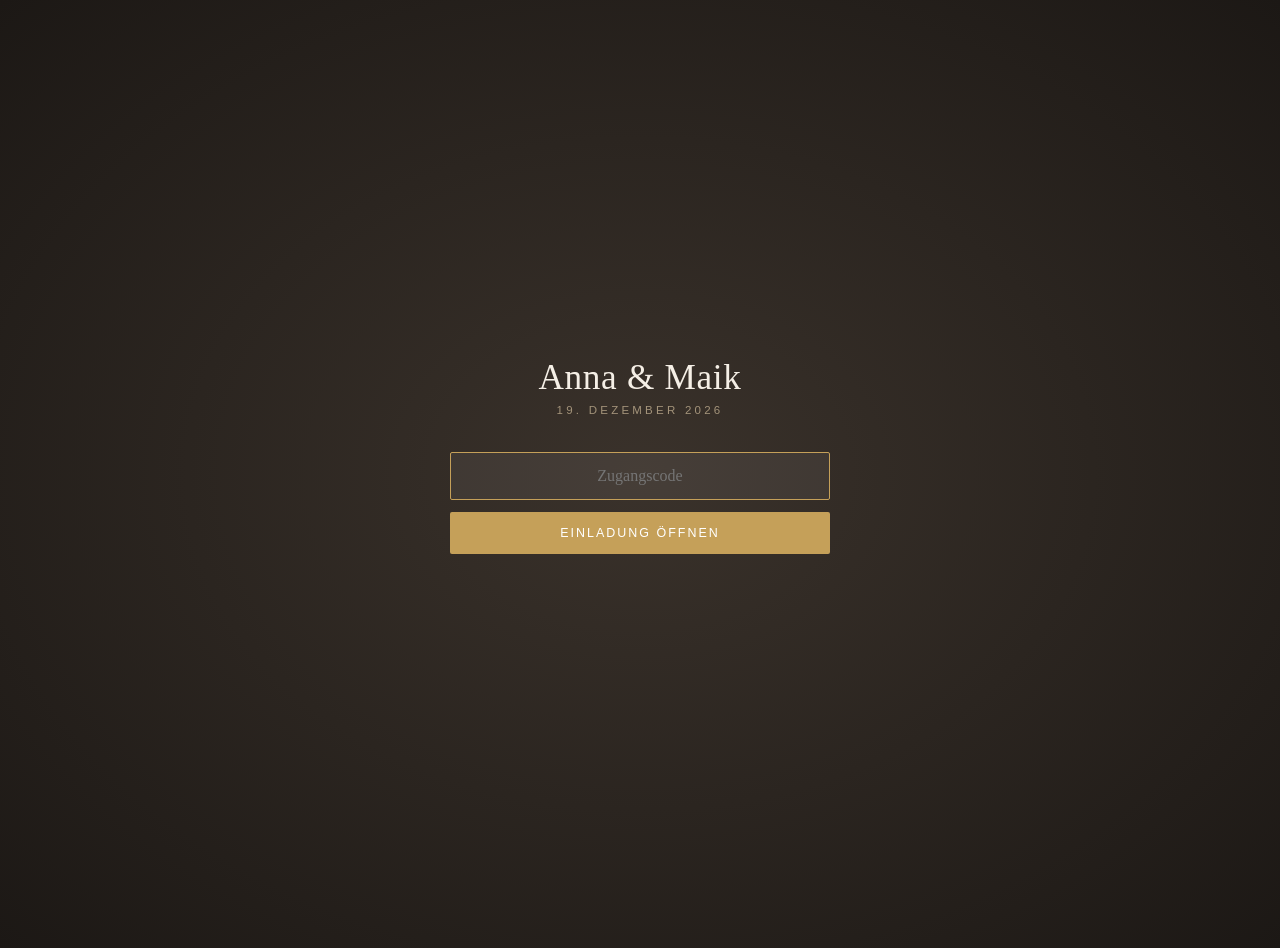
==== rsvp.html @ 6218225d "Add files via upload" ====
<!DOCTYPE html>
<html lang="de">
<head>
<meta charset="UTF-8">
<meta name="viewport" content="width=device-width, initial-scale=1.0">
<meta name="robots" content="noindex, nofollow">
<title>Rückmeldung | Anna &amp; Maik</title>

<!-- Stylesheet und Schriften schon jetzt laden, damit beim Umschalten
     nach der Codeeingabe kein unformatierter Moment entsteht. -->
<link rel="preload" href="style.css" as="style">
<link rel="prefetch" href="umschlag-animation.mp4">

<!-- Laeuft noch vor dem Aufbau der Seite: Ist der Code aus dieser Sitzung
     bereits bekannt, wird die Eingabemaske gar nicht erst sichtbar. Sonst
     blitzt sie beim Wechsel zwischen den Seiten kurz auf. -->
<script>try{if(sessionStorage.getItem('hz-code'))document.documentElement.className='bekannt';}catch(e){}</script>
<link rel="preload" href="fonts/playfair-400.woff2" as="font" type="font/woff2" crossorigin>
<link rel="preload" href="fonts/playfair-500.woff2" as="font" type="font/woff2" crossorigin>
<link rel="preload" href="fonts/montserrat-300.woff2" as="font" type="font/woff2" crossorigin>
<link rel="preload" href="fonts/montserrat-400.woff2" as="font" type="font/woff2" crossorigin>
<link rel="preload" href="fonts/montserrat-500.woff2" as="font" type="font/woff2" crossorigin>

<style>
  body{margin:0;min-height:100vh;display:flex;align-items:center;justify-content:center;
       background:radial-gradient(ellipse at center,#3a322b 0%,#1c1815 100%);
       color:#f5efe6;font-family:Georgia,'Times New Roman',serif;padding:24px}
  .karte{max-width:380px;width:100%;text-align:center}
  h1{font-size:2.2rem;font-weight:500;margin:0 0 6px;letter-spacing:.02em}
  p.unter{font-size:.72rem;letter-spacing:.28em;text-transform:uppercase;color:#a3937a;
          margin:0 0 36px;font-family:-apple-system,Helvetica,Arial,sans-serif}
  form{display:flex;flex-direction:column;gap:12px}
  input{padding:14px;border:1px solid rgba(255,255,255,.25);background:rgba(255,255,255,.06);
        color:#fff;border-radius:2px;font-size:1rem;text-align:center;font-family:inherit}
  input:focus{outline:none;border-color:#c5a059}
  button{padding:14px;border:0;background:#c5a059;color:#fff;border-radius:2px;cursor:pointer;
         font-size:.78rem;letter-spacing:.16em;text-transform:uppercase;
         font-family:-apple-system,Helvetica,Arial,sans-serif}
  button:disabled{opacity:.6;cursor:default}
  .fehler{color:#e0a3a3;font-size:.85rem;min-height:20px;margin:4px 0 0;
          font-family:-apple-system,Helvetica,Arial,sans-serif}
  html.bekannt .karte{visibility:hidden}
</style>
</head>
<body>
<div class="karte">
  <h1>Anna &amp; Maik</h1>
  <p class="unter">19. Dezember 2026</p>
  <form id="f">
    <input type="password" id="pw" placeholder="Zugangscode" autofocus autocomplete="current-password">
    <button type="submit" id="b">Einladung öffnen</button>
    <p class="fehler" id="e"></p>
  </form>
</div>
<script>
(function(){
  var SALT="cxY2RI9zalROiXUgLpiE1A==",IV="YkGWd4CfLMu1smdu",DATA="Xyz8KWwIEAwl9kduWeBVzp2AcfEknoO5TRlyud9PvFh/FkTvJA5kZ6Z+7vx0wdC1brgNICAsnqQ3YZ15dWPmzuPyZObHmPaGhjX/[base64]/Eh+OIEYjD7QOJnkLZ26ChIC4eDZt5vacUdyns9aSfZFHxGxieGs2w31ypLb82u0M7/O2cWXBl+pxbty1V1Xxx2XA1sp10STrLrCVXahq6LfNu9+44xsYcc759IZKaR4vcx/2FsehNFyKz1K17wd2YWbu3jmfmu1zDtMVU6o6r3TGbScBNOtY7I4kzHl4HJ5Kp198SrXS4xD6jJutoTFJEMRxcGF4dWiHVfPAR+JHZ+ctRizBvfoiSY75wVl2WlA2vVMS7ptBahaEUCjduU4pYIm060RRE7CcDkaOELQgAT/GpYokBNAejF9lVnkWf6+b95nL/rBJBL0DBrzGhMGj2ZYYd8LnktkPMHZiCkxi+wzsFDQmfecIv6Zw/MF5cB6LjIYvZloN49c3Z6u6FImkdv7BKbNHl6D7Yhgtc8EteMFBlVXzK2FwSAjdydRTVYMhkx6msvUSSNx3ko5OHE2flQK2KoiQbg5fKQ78XLJJIU/O74hjfwT52i7lX12sMH8L+3SgPZa0EkI7qfM4Wb4E6EgdDSj3787JKN8jFN+tabYVipEn9rGFDM43O6lUo7eupFWDSIcsh7X4JuWkIuQxZXwIB+8kBDcz0iPL8XppXadnZfE6HO6VwxYShIxJsOEscnXLHZukP0/r64jtbJ9GxYa/LV0nzwDYtT5TGDpEINrgyXBDxSyTtmtjb0woYmHhkjpT6RqC7BKGWN+hU8p5cndbDF0QLohzx1imHOBUEXbckp2dkYJWOEzImvBUwILn5Euytr6BqDeueyISBIKQf8WxmgXES9xI9J7jK/t++HJ3O0T5FirmFjC3Vl3jSgYoL6I/BLF0SUTXQDSPVQ6yGD2hgtS+TWdgeGgd83Vk8bSSEDhpIsbPTBtAahl6+4+a0cX8hh2kyQpaEKJY41f4F113TV7qQZ1cxe2lnmKBgPiSvf/lUZnFYxnu/c2s0sPvfDgCXmrjC3p6OZ9IdvMjbrM7o/Mo0Tg8Olhd4P/TybpYflB0hsYWSxp3zfx5ZUZQ2Abo566hv2e5coF5hLPKvB86zk+LCkeohv8WgrzeKmZLL9mYfHZmSVb5SSp5JEp0R1gOJAZd15rurlq/fIsbhIwNo50RXfd6E30dwtxOeXlNexc87RhPN/b9J6Wp08UKfNnjmOPjswz1t4cz14VM4/lC4TjeK/WATKQn9Q8QmHfq0Rb6wk22l9MV4DBNYgi8XGQTFrY3vCZj8U0xH0F6ku7K6/Ev6mLS3rlUJ+tCrfKd4dz34j8XMmSaXFI5KpreekHD5ssVo6C/51AVm+ZDbfRroIBzAP9Lbv05lJbzhAEW3jJdotrn0V6lNDxAdNU4ozwBuDDGf9ryURnfS/BqNN7bbpwEsFGGVb+n+bWt505Wtv+mVL1Z9BOmYBnGX7M/Wmtqwj635XbWATt4bHDeuGUGIqc8xdQ1BG7z1EuIMxKW81M1UVUSKfDbKQSvWHKvdndjgG34S1YQKQVY4cSaC275kkheEec2Mu6R9hBvkju5PpNtPtyHFa88t0saVBXnW8wiSMk6aoxskt5WvzZRpmo6q0L/wkzzk3bYa3tLCTfQuakcS8by7jTp56TU4te2Khmna2AtNlykBV4+xeVTiox1UhtREUKyhRlHJNZVDEuYy2bMypVPgbBQe5iuTchy2t5XtyR3xhLk1JKgYZBSwFdJht74CFK/SsBTji/rYOT5gQjnhoy1bZd+AhFlSRpdHFpei2Nzg+fnKys4bhHoPN+H7jKDAVtzpzJeFwgyI4tCAdppoTM2jEFjWQnNZASMwaEe3FtDA4zJRI8EL7rwe2de9mTh+V7SDaA9wvWRtXJQoMUooqLpd/m9K9H2vuMUtOAYvUvnAW7d5lTTct66AxXtV2fq2UbVz0GgqlZqeNvwFrM6cDyciTPGmZWaNh5xqtjQfgwUNBM4QFCo9S+tZX7vGUv18412i4rz0PjgEzT9lcskgyae9vhxHaAwKmru/Hvr64MY0F5ZNq5Dw6fX00koGzpksOpro73RHc/UODBvHN1BuxdUYnixVyhaNNmJahdhPqhLboLjwoIAMBE29TVdOv/sBuXl3WH2ZTuPrSfFYj010MVVzYtikjQXdPNyFy+rn5q4cxZXxe/9dzWVjA4PTqcXLSBIrvlqGar2gq2B0wdBWL+1+6t3gBMvoWVp5M934zCKqtLNGqeioHoay58wKyX8kFy4VcWMI1hpdq1YgeYTyaDPMhXi4igDS2qrfATelDXt/mIaTnp0Cwm424Sgp3CzWJD1QMDld4ob2PoTpZjM75YKWCW0aij2MswT49slGxu5AWNSj0to6bVm8XMPmBZ2RXW7NJ0z3y1FuocvJCooaMWcxLEj/0onXzoa7Ox4srWZyAtit7Zvuk2pyGm2iQoJgM9H71PPhU1QTfh5zMmwbZPkvkr/JfU9bAECCYVaMw8uYtuBforldi1b9rH1CWzNBPwEJEkmHAXd188mWQgKsIA/rleNAJFkBlG5opSQbyVujQrzusloDglncTTWBJ7DPdvYG6tQXylExrZ4CzhDWmUb43g6ohKP9u5BF+WTjYozW8r9Hq3xXKOa6npjf+vOcjidBGcPRwv1qrv7mty0gMj0M0ffC3EC1fmERtgpZXknZuGwIN/K5ztZsn0TrSJHRTDEu1v4lHUxpEzxC0nZiTcoCJtdnRLmCMFXJMiCDZakAtP31RRalSo1tuSlsk3DZmtawLSmx8ZXCqwdGC3+e/U4xjulkpDq896SlglEND5uM6XDqn03JNyQLgtJy/pNoLvyqtiKK7sj6DkPWm5j/EjUZIUxopWKb2c7KCu+VsTc6YKpq6uf/nl1DAaorW8TA+dsV+kWJbr0Tzk56U8sx9TEd25v+clNMGBb2TfQtHVx8TNUATGQzlSKImdVyXDC5Z12h2n2t/GfiIb3E6ySJlbdJwkxyk2S+zr6kxaYIGrOK17hXyxKQtmJuAofv6mGG9oZLpwor/1JKS5FC5PCWJtHH10Ory6gzpYtV/ImM1gHdvyL45GHgN4iI67aRW22vtsWBm7dLhoxsi+LGC3yEPXBZMWCX2jkY/etY9Da23gmR1Lr++frCkcbQ0lXwbgxsemZjTQcBU/t0z8bVO/gwYutVA3bH2cvU+Q97vSv5xun/lvy26Ohf+rr0NhrHrLh8Py/bmniHu/yXrO36NuUtzkxZWwM9SpE+t2PKV4JKBVyUEGCdIvL4XuHM4NA0doS0DqtflaerqPpgSwmZESHBzAFln2OzJGyhaaophVkRQQgx92dxmZLojv6Qv/b8SunOHsjAD2tKl7SHuuJLykyaXpOtnD4Ew9Axb57M58IrlIe+3dXT7ZUhlABTkkbbWDf9ulpzU77gjMdEfI45mirOLwCuWBVzprNCjH0L4Ru7h/xqj6WrU6zbTt3siJmAsYbXZhTqUNF3pKGKWCZEfQ9No49T55dMDX6//u8+QmY7+ItVXNXUU4e/wc/8zFXf04eKjJqHgAqyvZjyCGS4p7f11KGzIQIR3d0MgyO6aYXaI7JMmIbdUfgB/6Lsnv1x8ldQGxB6VbwKS2Gz+IM6Bu+T+W8ERkfcP2ngJ5TWqBqMr0xuyvmFaojOnhACi1T6+cRpS6t5FT+27EPPPd44e2QMIzwnJnuKU5A4nUoavVLvzu/J4bvc7mWjhx2xYSH57scMVgFl/X7br7KM1FpjYAxStbhCG/19cZ/Iq6D75ogt1afNxwbT6BNrBIxmQp4cbRHM4N33EZuEzYl+ltaZbiC90ezsMPG/UEQGP1rgNypdeo/6QjTe6xADi6gs24x3HirtVKoEHUFw3gE1E1FS2ao4at9v47lAQgszxRyJ3961/ukXF487fuPDg0Ccol/LhqB2+A6lEcdCCqe5IrUbQM+vda6/bkIDt68NsiImEdMh1LPGN70sqc9AqFUhciM+g1zAtut94A7yOiVXPxejn04fY3waYCxfiAygBaZzXizXX9qdDORoFjgLFsR/nHCNHIOo3EGu7tMSWmnKfcntQfV4kXz19dLXlOs/W3HEXzShvrDZ/fiPAuUa3GKwX/Jv9v8zt8h1s75Zm3F3FuXA1KGIgiWu4izeEJsSjXo5yYpM/yz6VCf+tRqq2zJg2Wi5mLNl9uc7j//DyR/qRUsIxTwI84eIvJjVctRE0ly7ikyuyBWfTfbG/vCfDRnvOIZSdeWeTJ+qA44Uo6zRQXrA5EpJR9LgZRoKOc1XtAYKezLOC/[base64]/x7aTqQM4HSwsCJA1dyS/alpB6SqCDlYAerIufI8Xx5wW7vxDVS1NyP6V8l+PZgp8SS1un/MaIbE668U/XsqCbh1ia9aoomiSEwfTKLqrgkX4HtzBZ9+tMV1EMAe9kpGWqKFW7h4mVfa3eoQdGqODCPgLwBR/ufr0D5gS3WM6g51P7dacdCJIOLlHvTzoL4JXDUx1ktReKU3p45EAio+Y1BM77rka3yN0t/[base64]/EFr8tAM5uvLwWs7FTCDOTjcCF5o8LQ79TvMkM+2qi1zKCFAbnIloFseMQ9SpxuxzAC4yfcySa/Yfy0yXZ55bzbQLa2Rv5fQK6UwUrg7lVEEQugbkAf71JPmO5YTpsr/4+Ul9zb9ogON66GtUgD1r1Cpf37KL5SLNaKf/stNInb5yB2fEGsuy0/4wcH0OB5laL4/DNK8vMhOThN4fHD0veUUoSRpagLdUadKcjAYJpinIO0Bmc6WiC7YU0zdXcf4380wp3D6e2vL6GwfnEyKgJjgitQ6Jd1FMlTAjgMkw/RIOabACXX4PyR1r5iXe76r2dqOHgj3MtZGheAAycZLpwBDCzKqhOdu0YyDbS3WRUEC7KhiRMOb5xakRDo5CjbzNaLeHxdoMduFT/ugn8fdbuuSwB1glHmI7TnuoIsqiGUc3WB9DA/G2/ZAP1WHuJyq9J+2L9XiPXjg7KmE9OxyxZQNSAorV057mWwM+0SHMe1175Ura7vCU9jTdwbCJ97n8J9LcFLuVhQsNuWg+keM7rwYeCdYIOn+f4lpcVu+zAXbdR9KGyF7ZJDaOq4thgvEJqwKfzrz165QDo1BTisXqo/LhzFR7wqYMZeD3HtpOsaCy1Xkmo2I9OJEBOQv4rRMzWDIBvkSV99HxKAzcslN4Hm+ZMmuEBv0KXHOGspQ1Crp9jrS9dRXRwfq+UVh+RARHbsMfGiGG/TsNk66PODWPLzH0GHBiYYrCgtQeupK6HB3SIm5B430efvFAU/OcEgBNh8tpSmFLrX1kUK3DEiB3nXdFjoP8eetMiBmmFRvTFfeiNHhAtVB/ZZP7HrJsm72zyJvbzlwt1FO6KT+0fi8sWg7GXGoPg+xWQ1nvnR1ouCqZkD/U5IkVcru5V/CgfTQTxNQ5HM0aPFqjKzXWuCSY/HOuyySbqchz1fsxax3GheE57pgMIEBeuPCLVo4B6O57IqeeLEw1147qFeB8bSmvbDvfFx9BAAQZDPnLGEo2Bx64apSQ6otvhRsbs+7LiUBWNeEUwvIeUzKGq9SUWnY/cP8wlTjSPliJ/po+sXMz5Ye70zYf7GXizkWwRm1KY3Kvj9UN/NfrrPC4y0+cOp5WuoxFmdnqCGkreSth5sRWqVdxLJVfybsEfWkifp971FN5LUs7xUzp3GieRcwxHyPWxmQ6qXzZJ/r8ErDEYxbqlO7iRRKLPGQnhlcve10ere0/Wwsc/8ALk8NznLIaJ5VNZSOK22S6gZp7PVBs5P7lq0ARCpNJjhjkPNrvV2rSpmdqc5ZGdyfioo2DFSrWO7gpIM8hAICNV9WR1SG5SL7AktZm2I5ZrIGQdc3QHV9jjq7EAwWi9V6CgsYb/[base64]/ZUbnzRep9fJYqVyRoIdEb2AZE6SiINSGcmHRwffl6M92vocCm2h9rCwTOikIYi+sAzEBBTrh1GvcZhcz+y025Ld2AAJgGE+8gy0uX9QSKaUOUf51QC21mUhQh+tJOiSmX9iE05L/20Sm1DtOT9docKH+lgHsrX2rxKTmGldOqIzaEde2YbqK1q5AmVXGjl8ldjLasZooQGiiSwVmOolNHJ4MAvdtainEeUHt+n8/QriDSDb79LUKsJ8q3s3w42A7j1xSn2n4Snwbiy+mjnUlMKV5zRgCmDUYf29mfMTr2/ObfHRbQTwk+aGMClXJRE0MXtOi9V9WgNBB46WgAVY2qiJVfoM+d7QhOqVR05tRY7WrFrgFCFLShxgA5+mIwRUVFIUK9Bzb7BHTe7TlRsd/0KjGgvVS1Pli0A+R1Yxe8qeDQvL5kFc++2/mIpM2He7GUy+54EgY25AuP60gofUqJJMK7Q48COuyxEY3Dwz42eowCE2YCEYUO1XcURQ2XLTtJUrke6ZrF4zJjwLnMiulxCRIJiACGERCts8T9pL88ISYikruYLc0obmp2QsRt3z0SzvBjcdh/q9ih4yZtsQ2sGgGAN7RIibRMK0g+HJ0gqXX3yDY5ycmbnzjxuhMGC/vY9nGBSl1JTRpsbVXgFKXB9AptYnQ9cB4o7w4cTRPoDUj7TbYsEJHvP/WAF5DhyrbE++fliahqu0g9CdU3Byza0dyEpGGs7M5+EDIRjXCm7dD3qc7/AtL6ZLztCAJyBFdY4tm9yxW/9Vx29wfj2ZolP0PKiXwDyAcQqA57Txn4qMZJGYVZ3Zi54kEjFXzxdctNFyYG+umfeLIGPuE0VZmKNPTsNQkJaweXnOxujkUFMMQUg2r8bj5sysSOy/[base64]/JwSkp3lpp98barv/G+hlrkcYcql7cKswbzVMN9LzJG+vNp4WXIzIAwT3hBCSK5be8GAXw4cZHq8SJuTZy/CSyaLmo0RBrY9Eh+L/AeVH4qzVPv5Rb13PbhXjfj/4Cei7WF8ouefXlj5uCem7rm4zMuMhtrJW0wCusFuKfJk/ZnZilerrixRlOu7H/znlDT/niZvo3vUZj+PwPYZnMttd8ZB5kRbhewccG81vc3TG+eS8j1kRu8c0BYHx5RjpaJ0ZpAjjert8WprwxbGf+QeoQTnpbdMhOeu5MJ4bf4Lu9NIboyyHgFuwZnWwB8uuJC+pHBIuBCetJQoY/zW9aa3FIk2wXs1tjs2EHIc2T1xnieFQDuZHFqVuU0P5BSMl2735OxqU8Qr7g6EfjaO7SzSH0TaBFllStUpXcsgyEMKVRxuDsz2x6Hl1OcrgHiF+J2dLxZnW5LmIAXawRAQRVRn7xLkK2OEhqvoA9z1OVbOH+l1QojjFQPkD98uHJD9oDJqMsR5ZSw9pVxMAR/L+3w3/kEIAVTApNoj1YL7rPaOQoPYXRWIgUxMLDZbXvJ9LY86uKgW6g5snd4bRafYv4cXA3FpP3swO7EYsUc/kwDpOFXptrLeWA3QQV6U9EtR9WwLitkNch3Ez3fhn+yrgOnO66Oi10A1/htvEAS28JmuKllLu8n5P/7zNz2GyuMM05WTJJjdXvP2wH1TfRyy3u3H1PxAXvFrPWXnbgP/HrACUu7Cy3P7r6GvaGaolp5Yu92q8cQdPQtaSBge9I3hj/5cqBAkrwCX0SEDN6o5DdLIQA+GT/b4OdOnmc/zwWHxcVB0CApQzfDa7/9ui8vxQQLL/L7Gx8jr+l/mblGEMgdYiu9Nk+mZ1cMBYfTemky9MSHQjx5b7DQckyeynddUSQnTGRtVAadrdupI7lJfo6dxYSNLpnjlE3CiF4UMbZ7zqfaFBX7xwgTgT9uxkfJerp+Kg/pDtMqRhCuPzjG+zRhp5MKLkjc/DzNVqgLRoRjf0nMkvE9Ecd82u7Z1xmSN6gSUOtssiAgLzdU+xVQrKqXKqCP6dLtV/GF2frZKAQUrNOZrSwbdzCwFlrbY6PuGWsbHNyGBiIpjf796gdaHNnsMm/NY7e8MnVHvn7tcgdhv1A+/q9SJizS76yuNs0KZeGZ/Au9x5ru4A7go6yLlt5gHXxV10iMVLno/IZRIeHE0HlIZImdT87s77qIbHMtdrPtTlXGzfc6H3vGWc1osFUDxpBwLEMVixfkWAvuGjY/Vhi6FgziRAqXc//8gwUEoSRm0TXM1JTOVCjnbMPYfe6oF8YpwgexlHM8ESD1u4Pvm7kx/wtVr5beVTFXrIDNscKhtkG6rP5LoEXVMdczi3pAy0srrxHnJ9J/9xFLci3fzNfslvRGzNw4rfayIIebW+qVSaYGcRrksqwDWgQL7HrrbtMm3Y1KB8hNIy1F5yiEgv2l4ntf7YeHcJef3lVEVwsHFhd0jG/6pkk7m2CSauHD8JdXxAPJj74Nz5ZwdicNzjeTPeggw/SVeF3m4RIz+lqhzQN2BCKqkpY1MQZbHLKvUDVu3814j1wVyMt9dA0zSvZJWyaqwrXq5mRAMAcYbF7/dnIQxNcCohq+8p/gtgalgfEEUh/tC+YwP5ny1SGibxnpjh0j2Gan7YKgClErvQlp/8gBSOQJD/hs6z67hdt0T7R1aXZIe7zUMhjSZrhSZuRNT+quMYEI0/[base64]/lf545qwHC8KPhkizsbWtGe81A2r8dpVsnzymYG+oByPGQXF8LFD7KezBQbbYtNMS6rmvLfOrxs6CKMt4Dqw321hq4BNCdukX3e+KDCqu+FgAiAItJlqYxc54QQGgLtn7Va1TI3WM8lZgmMVPlkfMESSz3UN+ENUvPu0iwxFU+kZKARQoX2GNlQIGIDR/NCW6hVrAV+kEMCWLrfJM/[base64]/[base64]/ee7vlOaO1ESzIV0bavHVBMT2v1cuYJ8x62hzmMZZYG5UqiwduwFwVEvbJFtbkLYiV6eOPKm1nRloMI30JsqhWn/iYU9DXDwvjDxQ7aQZ/z9s32z5EOYOr+P9qqP8xxz+Zz4yZcLUbIXQA0yhziJj7KT6hMxba3/hCt6HKAob/frhxB+9oCVcddI6Sjef0BjKH9EjzQW2+FTu4E6ig5gt5Xz86m/958hLb8H+UK9y4W9yKj6NnV6wU1yhkGN4mlktd/p6DwONemrWQFLcwQrXzWUsW33YK9pef1TBgianFK8x2hRZfoakrP5LkNpYw7TotPIy5oW+88/Q7Il4VzG7L6wGlYQiZCt8HCOfT3SDBr9sbWzW8EPV8gJdn/qBS313oR7cH43jjEKX1n8mL0SIYo8Ws7FjFJ80D3+ngm1sfjTbtmKYCV/nAKT+uCNCjOMWx9NUt9z6EYOghamleKoTeEMfY1RwTqQ84VvtMaoczaamjmekBTYYiFJMKyuxZIiT79Kf64XCq6v3ZMn3cIK/uwHZyEuwRaAUK+4uhR5u3K6NAcaCYs/xw5vjD977ddCJvcTcbjqt4ysVR2Ci+SxyxRBAcNx0jzqd0IkiCHwPtyWFQg+yT9URUnhNWV3Mr8QHMZmwJyoPjq8pVpU+kgGqPJ/v0yTrGrRWMtlN3/aHZlSUuJGJUt7POdPnBYNIpGMVcQK9HvFOLlArEdmp1166vBGTL6i/4HqBv6/pP6kWzOqyDPbuq08j35mv4h0BNd4QWmgz73KwucHM8jyGXD6P5poWjJj8F3Cd+ybdvd56WgeMLrCrSDdHz/tcShuJ+jxrKMiSBm2NGbEUeo1Q02mCAOU1rFbCp1xoaS0lS3li1nKVXG/gHOvgKgMldqOhM6x5cveB8KfRzCs4+w2WmKcCxmNGgM+4foBqo4t/lPdwoew82kSucVkZaQWyX0zm+PAy3vBqeglyWdPyjtDimJJx6mTRW/cAYFzQUudbZpGX2mpbgZEzImvxu9m6H/NJHZwxn6Nq178i8ZFgKbOC08IIQ5OcXPm1c0GgtdswL9ag+jwUR1DRTSfFfQYmghvq8tq8WQaggylWNG/POm+6WrJ/[base64]/[base64]/olIVUVgHBewVTFt9ZUp2nMc/j1KZ7T1r6HggJ5b+F5j3a7lxbn9inHhtPpRdIZHAI857UaMAVnsxOF/TWIoXGB3eaK5/z2Af3SadRPMaJwTNDrOyeQFwllHEcs9zm5oQf5Meycvxy1/8GJwTrESOa5D7OrMUbBNTDh1jiGFgp61NLqUGxwg464EF+Tf7PJzzloL3dGdeAnjqKnhoRPg+oew8JqY7kHyUKbxV9wOkOkZLhr0+9FmOhX3fJ+EOBXARcYxEzTahyCSI4zkg=";
  function bytes(s){var r=atob(s),a=new Uint8Array(r.length);for(var i=0;i<r.length;i++)a[i]=r.charCodeAt(i);return a;}
  async function oeffnen(pw){
    var b=await crypto.subtle.importKey('raw',new TextEncoder().encode(pw),'PBKDF2',false,['deriveKey']);
    var k=await crypto.subtle.deriveKey({name:'PBKDF2',salt:bytes(SALT),iterations:60000,hash:'SHA-256'},
          b,{name:'AES-GCM',length:256},false,['decrypt']);
    var klar=await crypto.subtle.decrypt({name:'AES-GCM',iv:bytes(IV)},k,bytes(DATA));
    try{sessionStorage.setItem('hz-code',pw);}catch(x){}
    var html=new TextDecoder().decode(klar);
    await warten();
    document.open();document.write(html);document.close();
  }
  /* Wartet, bis Stylesheet und Schriften im Zwischenspeicher liegen.
     Verhindert den kurzen unformatierten Moment beim Umschalten.
     Nach spaetestens 2,5 Sekunden geht es in jedem Fall weiter. */
  function warten(){
    var dateien=['style.css','fonts/playfair-400.woff2','fonts/playfair-500.woff2',
                 'fonts/montserrat-300.woff2','fonts/montserrat-400.woff2','fonts/montserrat-500.woff2',
                 'umschlag-animation.mp4'];
    var laden=Promise.all(dateien.map(function(u){
      return fetch(u,{cache:'force-cache'}).catch(function(){});
    }));
    var notaus=new Promise(function(r){setTimeout(r,1200);});
    return Promise.race([laden,notaus]);
  }
  var f=document.getElementById('f'),e=document.getElementById('e'),b=document.getElementById('b');
  f.addEventListener('submit',async function(ev){
    ev.preventDefault();e.textContent='';b.disabled=true;b.textContent='Einen Moment …';
    try{await oeffnen(document.getElementById('pw').value.trim());}
    catch(x){e.textContent='Der Code stimmt nicht.';b.disabled=false;b.textContent='Einladung öffnen';}
  });
  try{var g=sessionStorage.getItem('hz-code');
      if(g)oeffnen(g).catch(function(){
        sessionStorage.removeItem('hz-code');
        document.documentElement.className='';   // Eingabe doch zeigen
      });}catch(x){}
})();
</script>
</body>
</html>
---- style.css ----
/* =========================================================
   Anna & Maik · 19.12.2026 · Baden-Baden
   ========================================================= */

/* =========================================================
   SCHRIFTEN – lokal eingebunden
   ---------------------------------------------------------
   Die Schriften liegen im Unterordner "fonts" und werden von
   dort geladen. Dadurch wird keine Besucher-IP mehr an Google
   uebertragen. Solange die Dateien fehlen, greifen automatisch
   die Systemschriften aus --serif und --sans.
   ========================================================= */
@font-face {
    font-family: 'Playfair Display';
    src: url('fonts/playfair-400.woff2') format('woff2');
    font-weight: 400; font-style: normal; font-display: swap;
}
@font-face {
    font-family: 'Playfair Display';
    src: url('fonts/playfair-500.woff2') format('woff2');
    font-weight: 500; font-style: normal; font-display: swap;
}
@font-face {
    font-family: 'Montserrat';
    src: url('fonts/montserrat-300.woff2') format('woff2');
    font-weight: 300; font-style: normal; font-display: swap;
}
@font-face {
    font-family: 'Montserrat';
    src: url('fonts/montserrat-400.woff2') format('woff2');
    font-weight: 400; font-style: normal; font-display: swap;
}
@font-face {
    font-family: 'Montserrat';
    src: url('fonts/montserrat-500.woff2') format('woff2');
    font-weight: 500; font-style: normal; font-display: swap;
}

:root {
    --gold: #c5a059;
    --gold-dark: #a8874a;
    --ink: #2e2b28;
    --muted: #6b655e;
    --cream: #faf7f2;
    --line: #e6ded1;
    --serif: 'Playfair Display', Georgia, serif;
    --sans: 'Montserrat', -apple-system, BlinkMacSystemFont, 'Helvetica Neue', Arial, sans-serif;
    --nav-h: 72px;
}

* { box-sizing: border-box; }
[hidden] { display: none !important; }

html {
    scroll-behavior: smooth;
    scroll-padding-top: var(--nav-h);
}

body {
    margin: 0;
    font-family: var(--sans);
    font-weight: 300;
    color: var(--ink);
    line-height: 1.7;
    background: #fff;
    -webkit-font-smoothing: antialiased;
}

h1, h2, h3 { font-family: var(--serif); font-weight: 500; letter-spacing: 0.01em; }

/* =========================================================
   INTRO: UMSCHLAG-ANIMATION
   ---------------------------------------------------------
   Das Siegel sitzt im Video etwa mittig (x 50 %, y 51 %) und
   hat rund 41 % der Videobreite. Da das Video mit object-fit:
   cover skaliert wird, ergibt sich die Ringgröße aus:
   41 % der gerenderten Breite = max(41vw, 32.8vh).
   Videoformat: 4:5 (hochkant).
   ========================================================= */
/* Scrollsperre. Auf dem iPhone reicht overflow:hidden nicht aus – erst
   position:fixed verhindert zuverlässig, dass die Seite unter dem Intro
   wegscrollt und dabei oben angeschnitten wirkt. */
body.intro-locked {
    overflow: hidden;
    position: fixed;
    top: 0;
    left: 0;
    width: 100%;
    height: 100%;
}

#intro-overlay {
    position: fixed;
    inset: 0;
    z-index: 3000;
    background: #efe9e1;
    display: flex;
    justify-content: center;
    align-items: center;
    opacity: 1;
    transition: opacity 1s ease;
}
#intro-overlay.fade-out { opacity: 0; pointer-events: none; }

#intro-video {
    width: 100%;
    height: 100%;
    object-fit: cover;
    display: block;
}

/* ---------------------------------------------------------
   Klickfläche direkt auf dem Siegel
   ---------------------------------------------------------
   Video: 720 × 1280 (9:16). Das Siegel darin sitzt bei
   55,5 % der Breite und genau auf halber Höhe, sein
   Durchmesser beträgt 62,5 % der Breite.

   Bei object-fit: cover ist die dargestellte Videobreite
   max(100vw, 56.25vh) und die Höhe max(177.78vw, 100vh).
   Daraus ergeben sich Größe und Versatz unten.

   ACHTUNG: Position und Größe werden per JavaScript gesetzt,
   siehe SIEGEL_X, SIEGEL_Y und SIEGEL_D in index.html. Die
   Werte hier sind nur ein Notbehelf, falls JavaScript
   ausfällt. Zum Justieren also nicht hier ändern.
   --------------------------------------------------------- */
#seal-button {
    position: absolute;
    top:  50%;
    left: 54%;
    transform: translate(-50%, -50%);
    width:  max(62.5vw, 35.2vh);
    height: max(62.5vw, 35.2vh);
    border: 0;
    border-radius: 50%;
    background: transparent;
    cursor: pointer;
    padding: 0;
    -webkit-tap-highlight-color: transparent;
}
#seal-button:focus-visible { outline: 2px solid var(--gold); outline-offset: 6px; }

/* Pulsierender Ring als Hinweis */
.seal-ring {
    position: absolute;
    inset: -4%;
    border-radius: 50%;
    border: 2px solid rgba(197,160,89,0.85);
    box-shadow: 0 0 24px rgba(197,160,89,0.45);
    animation: sealPulse 2.4s ease-out infinite;
}
@keyframes sealPulse {
    0%   { transform: scale(0.94); opacity: 0.85; }
    70%  { transform: scale(1.12); opacity: 0; }
    100% { transform: scale(1.12); opacity: 0; }
}
#seal-button:hover .seal-ring { animation-duration: 1.4s; }

#intro-hint {
    position: absolute;
    bottom: 9%;
    left: 0;
    right: 0;
    text-align: center;
    margin: 0;
    font-size: 0.72rem;
    letter-spacing: 0.3em;
    text-transform: uppercase;
    color: #8a7b63;
    pointer-events: none;
    animation: hintFade 2.8s ease-in-out infinite;
}
@keyframes hintFade {
    0%, 100% { opacity: 0.45; }
    50%      { opacity: 1; }
}

#intro-skip {
    position: absolute;
    bottom: 20px;
    right: 20px;
    background: none;
    border: 0;
    color: #a3937a;
    font-family: var(--sans);
    font-size: 0.65rem;
    letter-spacing: 0.2em;
    text-transform: uppercase;
    cursor: pointer;
    padding: 10px;
}
#intro-skip:hover { color: var(--gold); }

/* Ring und Hinweis erscheinen erst, wenn das Siegelbild geladen ist */
#seal-button,
#intro-hint {
    opacity: 0;
    transition: opacity 0.6s ease;
}
#intro-overlay.bereit #seal-button,
#intro-overlay.bereit #intro-hint {
    opacity: 1;
}

/* Während das Video läuft: Ring und Hinweis wieder ausblenden */
#intro-overlay.playing #seal-button,
#intro-overlay.playing #intro-hint {
    opacity: 0;
    pointer-events: none;
}

/* Auf breiten Bildschirmen wird das hochkante Intro-Video sonst extrem
   herangezoomt. Dort zeigen wir es vollständig, der cremefarbene
   Hintergrund füllt die Ränder. Die Ringgeometrie kehrt sich dabei
   von max() auf min() um. */
@media (min-aspect-ratio: 10/16) {
    #intro-video { object-fit: contain; }

    #seal-button {
        width:  min(62.5vw, 35.2vh);
        height: min(62.5vw, 35.2vh);
    }
}

/* =========================================================
   NAVIGATION
   ========================================================= */
.navbar {
    display: flex;
    justify-content: space-between;
    align-items: center;
    padding: 0 32px;
    height: var(--nav-h);
    position: fixed;
    top: 0;
    left: 0;
    width: 100%;
    z-index: 1000;
    transition: background 0.35s ease, box-shadow 0.35s ease;
}

.logo {
    font-family: var(--serif);
    font-size: 1.35rem;
    letter-spacing: 0.08em;
    color: #fff;
    text-decoration: none;
    text-shadow: 0 1px 6px rgba(0,0,0,0.45);
    transition: color 0.35s ease, text-shadow 0.35s ease;
}

.desktop-nav { display: flex; align-items: center; gap: 28px; }

.desktop-nav a {
    color: #fff;
    text-decoration: none;
    font-size: 0.85rem;
    font-weight: 400;
    letter-spacing: 0.12em;
    text-transform: uppercase;
    text-shadow: 0 1px 6px rgba(0,0,0,0.45);
    transition: color 0.3s ease, opacity 0.3s ease;
}
.desktop-nav a:hover { opacity: 0.75; }

.btn-nav {
    border: 1px solid rgba(255,255,255,0.85);
    padding: 9px 22px;
    border-radius: 2px;
    transition: background 0.3s ease, color 0.3s ease, border-color 0.3s ease;
}
.btn-nav:hover { background: #fff; color: var(--ink) !important; opacity: 1 !important; text-shadow: none; }

/* Zustand nach dem Scrollen */
.navbar.scrolled {
    background: rgba(255,255,255,0.92);
    backdrop-filter: blur(8px);
    -webkit-backdrop-filter: blur(8px);
    box-shadow: 0 1px 0 rgba(0,0,0,0.06);
}
.navbar.scrolled .logo,
.navbar.scrolled .desktop-nav a { color: var(--ink); text-shadow: none; }
.navbar.scrolled .btn-nav { border-color: var(--gold); color: var(--gold); }
.navbar.scrolled .btn-nav:hover { background: var(--gold); color: #fff; }
.navbar.scrolled .burger span { background: var(--ink); box-shadow: none; }

/* Burger */
.burger {
    display: none;
    flex-direction: column;
    justify-content: center;
    gap: 5px;
    width: 34px;
    height: 34px;
    padding: 0;
    border: 0;
    background: none;
    cursor: pointer;
}
.burger span {
    display: block;
    height: 2px;
    width: 100%;
    background: #fff;
    box-shadow: 0 1px 3px rgba(0,0,0,0.4);
    transition: background 0.3s ease;
}

/* Mobile-Overlay */
.nav-overlay {
    position: fixed;
    inset: 0;
    background: rgba(46,43,40,0.97);
    z-index: 1100;
    display: flex;
    flex-direction: column;
    justify-content: center;
    align-items: center;
    gap: 26px;
    opacity: 0;
    visibility: hidden;
    transition: opacity 0.35s ease, visibility 0.35s ease;
}
.nav-overlay.active { opacity: 1; visibility: visible; }
.nav-overlay a {
    color: #fff;
    text-decoration: none;
    font-family: var(--serif);
    font-size: 1.7rem;
    letter-spacing: 0.05em;
}
.nav-overlay a:hover { color: var(--gold); }
.close-btn {
    position: absolute;
    top: 18px;
    right: 26px;
    background: none;
    border: 0;
    color: #fff;
    font-size: 2.6rem;
    line-height: 1;
    cursor: pointer;
}

/* =========================================================
   HERO MIT VIDEO
   ========================================================= */
.hero {
    position: relative;
    height: 100vh;
    min-height: 560px;
    display: flex;
    flex-direction: column;
    justify-content: flex-end;      /* Text im unteren Drittel – auf allen Geräten gleich */
    align-items: center;
    padding-bottom: 13vh;
    text-align: center;
    color: #fff;
    overflow: hidden;
    background: #241f1b;
}

/* ---------------------------------------------------------
   Hochformat-Video (9:16) in querformatiger Hero-Sektion
   ---------------------------------------------------------
   Standard (Tablet/Desktop): Video vollstaendig sichtbar
   (object-fit: contain), die Raender fuellt eine unscharfe,
   mitlaufende Kopie auf dem Canvas.
   Schmale Bildschirme (Hochkant-Handy): Video fuellt die
   Flaeche formatfuellend, da die Formate fast identisch sind.
   --------------------------------------------------------- */
.hero-media {
    position: absolute;
    inset: 0;
    z-index: 0;
    overflow: hidden;
    background: #241f1b;
    pointer-events: none;
}

/* Ruhiger Hintergrund, bis das Video laeuft */
.hero-media::before {
    content: '';
    position: absolute;
    inset: 0;
    background: radial-gradient(ellipse at center, #3a322b 0%, #1c1815 100%);
}

/* Unscharfer, mitlaufender Hintergrund */
.hero-ambient {
    position: absolute;
    inset: -8%;
    width: 116%;
    height: 116%;
    object-fit: cover;
    filter: blur(42px) saturate(1.25) brightness(0.62);
    transform: scale(1.1);
}

.hero-video {
    position: absolute;
    top: 50%;
    left: 50%;
    transform: translate(-50%, -50%);
    width: 100%;
    height: 100%;
    object-fit: contain;
}
.hero-video.video-failed { display: none; }

/* Schmale/hochkante Bildschirme: formatfuellend statt eingepasst */
@media (max-aspect-ratio: 10/16) {
    .hero-video { object-fit: cover; }
    .hero-ambient, .hero-media::before { display: none; }

    /* Auf dem Handy füllt das Video die gesamte Fläche, der Text liegt also
       direkt auf der Szene. Deshalb hier ein kräftigerer Verlauf nach unten,
       damit die Schrift auf hellen Bildinhalten lesbar bleibt. Am Desktop
       liegt der Text auf dem unscharfen Rand und braucht das nicht. */
    .hero-overlay {
        background: linear-gradient(to bottom,
            rgba(0,0,0,0.40) 0%,
            rgba(0,0,0,0.14) 30%,
            rgba(0,0,0,0.45) 62%,
            rgba(0,0,0,0.82) 100%);
    }

    /* Datum in zwei bewusst gesetzten Zeilen statt mit Zufallsumbruch */
    .date span { display: block; }
    .date .date-punkt { display: none; }
}

.hero-overlay {
    position: absolute;
    inset: 0;
    z-index: 1;
    background: linear-gradient(to bottom, rgba(0,0,0,0.42) 0%, rgba(0,0,0,0.18) 40%, rgba(0,0,0,0.66) 100%);
}

.hero-content { position: relative; z-index: 2; padding: 0 20px; }

.eyebrow {
    font-size: 0.75rem;
    letter-spacing: 0.35em;
    text-transform: uppercase;
    margin: 0 0 14px;
    opacity: 0.9;
    text-shadow: 0 2px 8px rgba(0,0,0,0.6);
}

.hero-content h1 {
    font-size: clamp(3rem, 9vw, 6rem);
    margin: 0;
    line-height: 1.05;
    text-shadow: 0 3px 18px rgba(0,0,0,0.55);
}

.date {
    font-size: clamp(0.95rem, 2.2vw, 1.2rem);
    font-weight: 300;
    letter-spacing: 0.16em;
    text-transform: uppercase;
    margin-top: 22px;
    text-shadow: 0 2px 10px rgba(0,0,0,0.6);
}

/* Knopf zum erneuten Abspielen des Hero-Videos */
.hero-replay {
    position: absolute;
    right: 22px;
    bottom: 26px;
    z-index: 3;
    width: 40px;
    height: 40px;
    display: flex;
    align-items: center;
    justify-content: center;
    border: 1px solid rgba(255,255,255,0.45);
    border-radius: 50%;
    background: rgba(0,0,0,0.22);
    backdrop-filter: blur(4px);
    -webkit-backdrop-filter: blur(4px);
    color: #fff;
    cursor: pointer;
    opacity: 0.6;
    transition: opacity 0.3s ease, border-color 0.3s ease;
    padding: 0;
}
.hero-replay:hover { opacity: 1; border-color: var(--gold); }

@media (max-width: 860px) {
    .hero-replay { right: 16px; bottom: 18px; width: 36px; height: 36px; }
}

/* Scroll-Pfeil */
.scroll-hint {
    position: absolute;
    bottom: 34px;
    left: 50%;
    transform: translateX(-50%);
    z-index: 2;
    width: 16px;
    height: 16px;
    border-right: 1px solid rgba(255,255,255,0.8);
    border-bottom: 1px solid rgba(255,255,255,0.8);
    transform: translateX(-50%) rotate(45deg);
    animation: bounce 2.2s infinite;
}
@keyframes bounce {
    0%, 100% { transform: translateX(-50%) translateY(0)   rotate(45deg); opacity: 0.8; }
    50%      { transform: translateX(-50%) translateY(8px) rotate(45deg); opacity: 0.35; }
}

/* =========================================================
   ABSCHNITTE
   ========================================================= */
.content-section {
    padding: 100px 24px;
    max-width: 900px;
    margin: 0 auto;
    text-align: center;
}
.content-section.alt {
    max-width: none;
    background: var(--cream);
}
.content-section.alt > * { max-width: 900px; margin-left: auto; margin-right: auto; }

.section-kicker {
    font-size: 0.7rem;
    letter-spacing: 0.32em;
    text-transform: uppercase;
    color: var(--gold);
    margin: 0 0 10px;
}

.content-section h2, .cta-band h2 {
    font-size: clamp(1.9rem, 4.5vw, 2.8rem);
    margin: 0 0 28px;
}
.content-section h2::after {
    content: '';
    display: block;
    width: 54px;
    height: 1px;
    background: var(--gold);
    margin: 20px auto 0;
}

.lead { font-size: 1.05rem; color: var(--muted); max-width: 640px; margin: 0 auto 18px; }
.lead:last-of-type { margin-bottom: 0; }

/* Bildergalerie */
.galerie {
    display: grid;
    grid-template-columns: repeat(auto-fit, minmax(190px, 1fr));
    gap: 12px;
    margin-top: 44px;
}
.galerie:empty { display: none; }
.galerie figure { margin: 0; overflow: hidden; border-radius: 2px; }
.galerie img {
    display: block;
    width: 100%;
    height: 100%;
    aspect-ratio: 4 / 5;
    object-fit: cover;
    transition: transform 0.5s ease;
}
.galerie figure { cursor: zoom-in; }
.galerie figure:hover img { transform: scale(1.04); }

/* Bildvergrößerung */
#lightbox {
    position: fixed;
    inset: 0;
    z-index: 2000;
    background: rgba(20,17,15,0.94);
    display: flex;
    align-items: center;
    justify-content: center;
    padding: 60px 20px;
}
#lightbox img {
    max-width: 100%;
    max-height: 100%;
    object-fit: contain;
    border-radius: 2px;
}
#lightbox-close {
    position: absolute;
    top: 14px;
    right: 22px;
    background: none;
    border: 0;
    color: #fff;
    font-size: 2.6rem;
    line-height: 1;
    cursor: pointer;
}
.lightbox-nav {
    position: absolute;
    top: 50%;
    transform: translateY(-50%);
    background: none;
    border: 0;
    color: #fff;
    font-size: 3rem;
    line-height: 1;
    padding: 10px 18px;
    cursor: pointer;
    opacity: 0.7;
}
.lightbox-nav:hover { opacity: 1; }
#lightbox-prev { left: 4px; }
#lightbox-next { right: 4px; }
.note { font-size: 0.85rem; color: var(--muted); font-style: italic; margin-top: 34px; }

/* Sanftes Einblenden */
.reveal { opacity: 0; transform: translateY(24px); transition: opacity 0.8s ease, transform 0.8s ease; }
.reveal.visible { opacity: 1; transform: none; }

/* =========================================================
   COUNTDOWN
   ========================================================= */
#countdown-section {
    padding: 80px 20px;
    background: #fff;
    text-align: center;
}
.countdown-grid {
    display: grid;
    grid-template-columns: repeat(4, 1fr);
    gap: 12px;
    max-width: 560px;
    margin: 0 auto 42px;
}
.timer-box {
    border: 1px solid var(--line);
    padding: 22px 6px;
    border-radius: 2px;
    background: var(--cream);
}
.number {
    font-family: var(--serif);
    font-size: clamp(1.7rem, 5vw, 2.6rem);
    color: var(--gold);
    display: block;
    line-height: 1.1;
    font-variant-numeric: tabular-nums;
}
.label {
    font-size: 0.62rem;
    letter-spacing: 0.22em;
    text-transform: uppercase;
    color: var(--muted);
}

/* --- Zustand am Hochzeitstag / danach --- */
.day-headline {
    font-size: clamp(2.1rem, 6vw, 3.4rem);
    margin: 6px 0 10px;
    color: var(--ink);
}
.day-sub {
    color: var(--muted);
    max-width: 520px;
    margin: 0 auto 34px;
}
.day-facts {
    display: flex;
    flex-wrap: wrap;
    justify-content: center;
    gap: 14px;
    max-width: 620px;
    margin: 0 auto 22px;
}
.day-fact {
    flex: 1 1 160px;
    border: 1px solid var(--line);
    background: var(--cream);
    border-radius: 2px;
    padding: 18px 12px;
}
.f-label {
    display: block;
    font-size: 0.62rem;
    letter-spacing: 0.22em;
    text-transform: uppercase;
    color: var(--muted);
    margin-bottom: 6px;
}
.f-value {
    display: block;
    font-family: var(--serif);
    font-size: 1.3rem;
    color: var(--gold);
}
.day-address {
    font-size: 0.9rem;
    color: var(--muted);
    margin: 0 0 30px;
}

/* =========================================================
   BUTTONS
   ========================================================= */
.btn-hero {
    display: inline-block;
    padding: 15px 42px;
    border: none;
    border-radius: 2px;
    background-color: var(--gold);
    color: #fff !important;
    text-decoration: none;
    text-transform: uppercase;
    letter-spacing: 0.16em;
    font-size: 0.8rem;
    font-family: var(--sans);
    cursor: pointer;
    transition: background 0.3s ease, transform 0.2s ease;
}
.btn-hero:hover { background-color: var(--gold-dark); transform: translateY(-2px); }

.adresse {
    font-style: normal;
    font-family: var(--serif);
    font-size: 1.05rem;
    line-height: 1.5;
    color: var(--ink);
    margin: 0 0 12px;
}
.map-links { display: flex; flex-wrap: wrap; gap: 20px; }

.link-arrow {
    display: inline-block;
    margin-top: 12px;
    color: var(--gold);
    text-decoration: none;
    font-size: 0.82rem;
    letter-spacing: 0.08em;
    border-bottom: 1px solid var(--gold);
    padding-bottom: 2px;
}
.link-arrow:hover { color: var(--gold-dark); }

/* =========================================================
   TIMELINE (ABLAUF)
   ========================================================= */
.timeline {
    max-width: 620px;
    margin: 0 auto;
    text-align: left;
    position: relative;
}
.timeline::before {
    content: '';
    position: absolute;
    left: 86px;
    top: 8px;
    bottom: 8px;
    width: 1px;
    background: var(--line);
}
.timeline-item {
    display: grid;
    grid-template-columns: 72px 1fr;
    gap: 32px;
    padding: 18px 0;
    position: relative;
}
.timeline-item::before {
    content: '';
    position: absolute;
    left: 82px;
    top: 30px;
    width: 9px;
    height: 9px;
    border-radius: 50%;
    background: var(--gold);
}
.time {
    font-family: var(--serif);
    font-size: 1.15rem;
    color: var(--gold);
    text-align: right;
    padding-top: 2px;
}
.timeline-text { padding-left: 18px; }
.timeline-text h3 { margin: 0 0 4px; font-size: 1.15rem; }
.timeline-text p { margin: 0; color: var(--muted); font-size: 0.94rem; }

/* =========================================================
   KARTEN (ANREISE)
   ========================================================= */
.cards {
    display: grid;
    grid-template-columns: repeat(auto-fit, minmax(250px, 1fr));
    gap: 20px;
    text-align: left;
    margin-top: 12px;
}
.card {
    border: 1px solid var(--line);
    border-radius: 2px;
    padding: 26px 24px;
    background: #fff;
}
.card h3 { margin: 0 0 10px; font-size: 1.15rem; color: var(--gold); }
.card p { margin: 0 0 12px; font-size: 0.93rem; color: var(--muted); }
.card p:last-child { margin-bottom: 0; }
.card strong { color: var(--ink); font-weight: 500; }

/* Wetter-Widget */
#wetter-widget {
    background: var(--cream);
    border: 1px solid var(--line);
    border-radius: 2px;
    padding: 14px 16px;
    margin-bottom: 14px;
}
.wetter-zeile { display: flex; align-items: center; gap: 14px; }
.wetter-icon { font-size: 2rem; line-height: 1; }
.wetter-temp {
    display: block;
    font-family: var(--serif);
    font-size: 1.5rem;
    color: var(--gold);
    line-height: 1.2;
}
.wetter-text { display: block; font-size: 0.85rem; color: var(--muted); }
.wetter-meta {
    margin: 10px 0 0 !important;
    font-size: 0.72rem !important;
    letter-spacing: 0.05em;
    color: #9a9187;
}

/* Hervorgehobene Karte (Shuttle) – nimmt zwei Spalten ein */
.card.featured {
    grid-column: 1 / -1;
    background: linear-gradient(180deg, #fffdf9 0%, var(--cream) 100%);
    border-color: var(--gold);
    border-left-width: 3px;
    padding: 32px 30px;
}
.card.featured h3 { font-size: 1.4rem; margin-bottom: 14px; }
.card.featured p { font-size: 0.97rem; }

.card-tag {
    display: inline-block;
    font-size: 0.62rem;
    letter-spacing: 0.24em;
    text-transform: uppercase;
    color: #fff;
    background: var(--gold);
    padding: 4px 12px;
    border-radius: 2px;
    margin-bottom: 14px;
}
.card-hint {
    margin-top: 18px !important;
    padding-top: 16px;
    border-top: 1px solid var(--line);
    font-size: 0.87rem !important;
    font-style: italic;
}

/* Auffälliger Hinweis-Kasten */
.notice {
    text-align: left;
    background: #fdf6ea;
    border: 1px solid #e8d5ae;
    border-left: 4px solid var(--gold);
    border-radius: 2px;
    padding: 28px 30px;
    margin: 0 0 26px;
}
.notice h3 {
    margin: 0 0 12px;
    font-size: 1.25rem;
    color: #8a6d2f;
}
.notice p {
    margin: 0 0 12px;
    font-size: 0.95rem;
    color: #6d5c40;
}
.notice p:last-child { margin-bottom: 0; }
.notice strong { color: #4d3f28; font-weight: 500; }

/* =========================================================
   FAQ
   ========================================================= */
.faq-list { max-width: 700px; margin: 0 auto; text-align: left; }

details {
    border-bottom: 1px solid var(--line);
    padding: 4px 0;
}
details summary {
    cursor: pointer;
    list-style: none;
    padding: 20px 40px 20px 0;
    font-family: var(--serif);
    font-size: 1.05rem;
    position: relative;
    color: var(--ink);
}
details summary::-webkit-details-marker { display: none; }
details summary::after {
    content: '+';
    position: absolute;
    right: 6px;
    top: 50%;
    transform: translateY(-50%);
    font-family: var(--sans);
    font-size: 1.4rem;
    font-weight: 300;
    color: var(--gold);
    transition: transform 0.25s ease;
}
details[open] summary::after { content: '–'; }
details p {
    margin: 0 0 22px;
    padding-right: 30px;
    color: var(--muted);
    font-size: 0.95rem;
}

/* =========================================================
   CTA-BAND & FOOTER
   ========================================================= */
.cta-band {
    background: #2e2b28 url('hintergrund_ring.jpg') center/cover no-repeat;
    background-blend-mode: multiply;
    color: #fff;
    text-align: center;
    padding: 110px 24px;
}
.cta-band h2 { margin: 0 0 12px; }
.cta-band p { margin: 0 0 32px; color: rgba(255,255,255,0.85); }

.site-footer {
    background: #fff;
    text-align: center;
    padding: 50px 24px;
    font-size: 0.8rem;
    letter-spacing: 0.14em;
    text-transform: uppercase;
    color: var(--muted);
}
.footer-names {
    font-family: var(--serif);
    font-size: 1.5rem;
    text-transform: none;
    letter-spacing: 0.04em;
    color: var(--ink);
    margin: 0 0 6px;
}

/* =========================================================
   RSVP-FORMULAR
   ========================================================= */
.page-wrap { padding-top: var(--nav-h); }

.form-section {
    max-width: 620px;
    margin: 0 auto;
    padding: 70px 24px 100px;
}
.form-section h1 {
    font-size: clamp(2rem, 5vw, 3rem);
    text-align: center;
    margin: 0 0 12px;
}
.form-intro { text-align: center; color: var(--muted); margin-bottom: 20px; }

.form-notice {
    background: #fdf6ea;
    border: 1px solid #e8d5ae;
    border-left: 4px solid var(--gold);
    border-radius: 2px;
    padding: 16px 18px;
    margin: 0 0 40px;
    font-size: 0.9rem;
    color: #6d5c40;
    text-align: left;
}
.form-notice strong { color: #4d3f28; }

.form-group { margin-bottom: 26px; text-align: left; }
.form-group label {
    display: block;
    font-size: 0.72rem;
    letter-spacing: 0.18em;
    text-transform: uppercase;
    color: var(--muted);
    margin-bottom: 8px;
}
.form-group input[type="text"],
.form-group input[type="email"],
.form-group input[type="number"],
.form-group select,
.form-group textarea {
    width: 100%;
    padding: 13px 14px;
    border: 1px solid var(--line);
    border-radius: 2px;
    font-family: var(--sans);
    font-size: 0.95rem;
    font-weight: 300;
    color: var(--ink);
    background: #fff;
    transition: border-color 0.25s ease;
}
.form-group input:focus,
.form-group select:focus,
.form-group textarea:focus {
    outline: none;
    border-color: var(--gold);
}
.form-group textarea { min-height: 110px; resize: vertical; }

.radio-row { display: flex; flex-wrap: wrap; gap: 12px; }
.radio-option {
    flex: 1 1 180px;
    border: 1px solid var(--line);
    border-radius: 2px;
    padding: 15px 18px;
    cursor: pointer;
    display: flex;
    align-items: center;
    gap: 10px;
    font-size: 0.95rem;
    transition: border-color 0.25s ease, background 0.25s ease;
}
.radio-option:hover { border-color: var(--gold); }
.radio-option input { accent-color: var(--gold); margin: 0; }
.radio-option:has(input:checked) { border-color: var(--gold); background: var(--cream); }

.form-hint { font-size: 0.8rem; color: var(--muted); margin-top: 6px; }

.datenschutz {
    font-size: 0.78rem;
    line-height: 1.7;
    color: #9a9187;
    text-align: left;
    border-top: 1px solid var(--line);
    padding-top: 20px;
    margin: 34px 0 0;
}
.form-actions { text-align: center; margin-top: 36px; }

.danke-box {
    text-align: center;
    border: 1px solid var(--line);
    background: var(--cream);
    border-radius: 2px;
    padding: 48px 30px;
}
.danke-box h2 {
    font-family: var(--serif);
    font-size: 2rem;
    margin: 0 0 12px;
}
.danke-box p { color: var(--muted); margin: 0 0 26px; }
.danke-box .form-hint { margin: 20px 0 0; }
.danke-box a { color: var(--gold); }

.simple-nav {
    text-align: center;
    padding: 24px;
    border-bottom: 1px solid var(--line);
}
.simple-nav a {
    color: var(--muted);
    text-decoration: none;
    font-size: 0.75rem;
    letter-spacing: 0.2em;
    text-transform: uppercase;
}
.simple-nav a:hover { color: var(--gold); }

/* =========================================================
   MOBILE
   ========================================================= */
@media (max-width: 860px) {
    :root { --nav-h: 62px; }
    .navbar { padding: 0 18px; }
    .desktop-nav { display: none; }
    .burger { display: flex; }

    .hero { height: 78vh; min-height: 460px; padding-bottom: 10vh; }
    .content-section { padding: 70px 20px; }
    #countdown-section { padding: 56px 16px; }
    .countdown-grid { gap: 8px; max-width: 420px; }
    .timer-box { padding: 16px 4px; }

    .timeline::before { left: 62px; }
    .timeline-item { grid-template-columns: 56px 1fr; gap: 18px; }
    .timeline-item::before { left: 58px; }
    .timeline-text { padding-left: 14px; }

    .cta-band { padding: 80px 20px; }
    .form-section { padding: 50px 20px 80px; }
    .notice { padding: 22px 20px; }
    .card { padding: 22px 20px; }
    .card.featured { padding: 26px 22px; }
}

@media (max-width: 420px) {
    .countdown-grid { grid-template-columns: repeat(4, 1fr); gap: 6px; }
    .label { font-size: 0.55rem; letter-spacing: 0.12em; }
}

@media (prefers-reduced-motion: reduce) {
    html { scroll-behavior: auto; }
    .reveal { opacity: 1; transform: none; transition: none; }
    .scroll-hint { animation: none; }
}
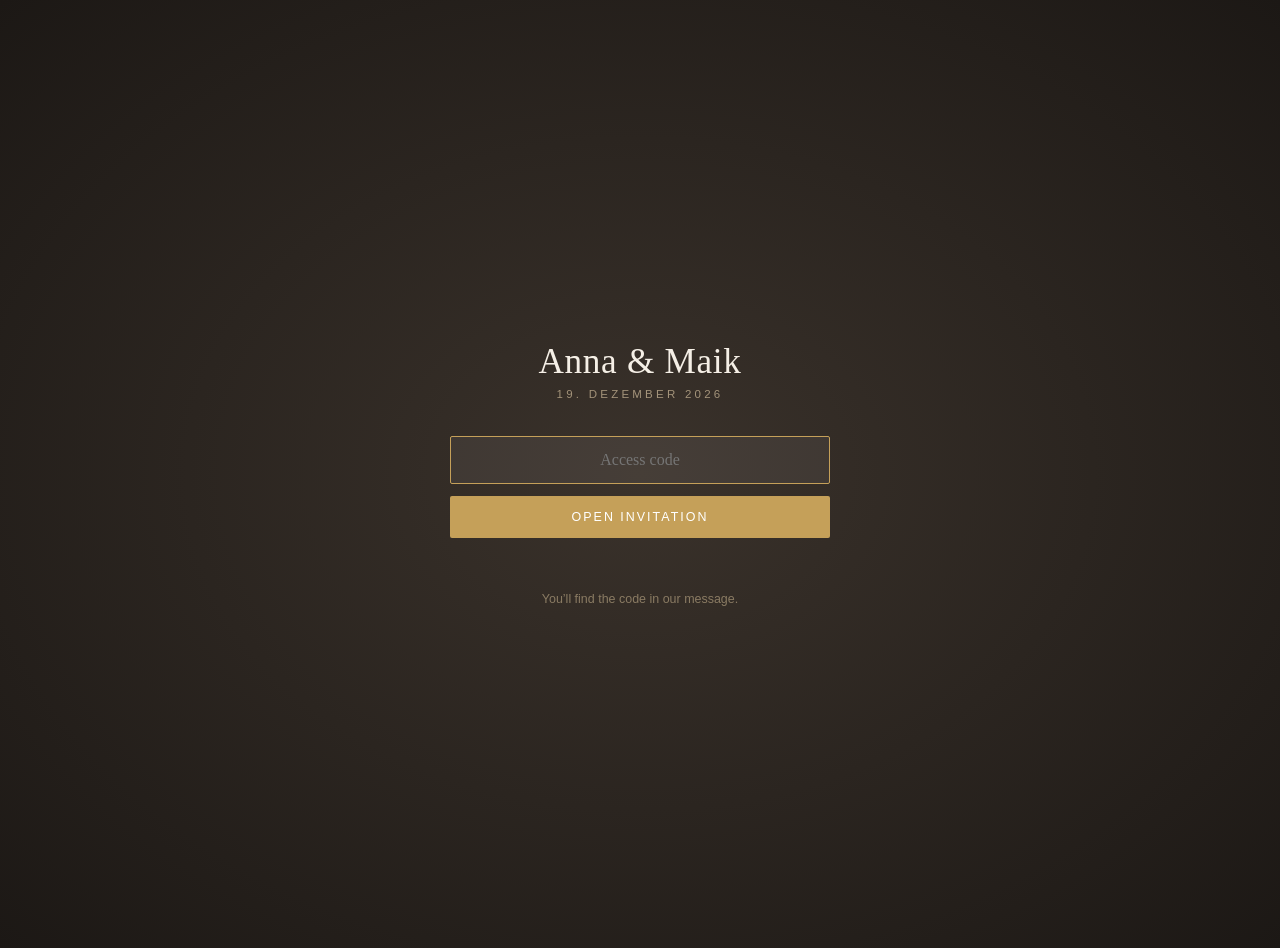
==== commit c4314112: "Add files via upload" ====
--- a/rsvp.html
+++ b/rsvp.html
@@ -5,6 +5,21 @@
 <meta name="viewport" content="width=device-width, initial-scale=1.0">
 <meta name="robots" content="noindex, nofollow">
 <title>Rückmeldung | Anna &amp; Maik</title>
+
+<!-- Vorschaukarte beim Teilen über WhatsApp, iMessage und Co.
+     Diese Angaben müssen in der Sperrseite stehen: Die Messenger
+     entschlüsseln nichts, sie sehen ausschließlich diese Seite.
+     Die Bildadresse muss vollständig sein, relative Pfade werden
+     nicht ausgewertet. -->
+<meta property="og:type" content="website">
+<meta property="og:site_name" content="Anna &amp; Maik">
+<meta property="og:title" content="Anna &amp; Maik · 19. Dezember 2026">
+<meta property="og:description" content="Einladung zu unserer Hochzeit nach Baden-Baden">
+<meta property="og:image" content="https://amore-mio.art/vorschau-teilen.jpg">
+<meta property="og:image:width" content="1200">
+<meta property="og:image:height" content="630">
+<meta property="og:image:alt" content="Anna und Maik am Strand auf Sylt">
+<meta name="twitter:card" content="summary_large_image">
 
 <!-- Stylesheet und Schriften schon jetzt laden, damit beim Umschalten
      nach der Codeeingabe kein unformatierter Moment entsteht. -->
@@ -39,6 +54,8 @@
   button:disabled{opacity:.6;cursor:default}
   .fehler{color:#e0a3a3;font-size:.85rem;min-height:20px;margin:4px 0 0;
           font-family:-apple-system,Helvetica,Arial,sans-serif}
+  .hinweis{color:#8a7b63;font-size:.78rem;margin:18px 0 0;
+           font-family:-apple-system,Helvetica,Arial,sans-serif}
   html.bekannt .karte{visibility:hidden}
 </style>
 </head>
@@ -47,16 +64,23 @@
   <h1>Anna &amp; Maik</h1>
   <p class="unter">19. Dezember 2026</p>
   <form id="f">
-    <input type="password" id="pw" placeholder="Zugangscode" autofocus autocomplete="current-password">
+    <input type="password" id="pw" placeholder="Zugangscode" autofocus
+           autocomplete="current-password" autocapitalize="none"
+           autocorrect="off" spellcheck="false">
     <button type="submit" id="b">Einladung öffnen</button>
     <p class="fehler" id="e"></p>
   </form>
+  <p class="hinweis" id="h">Please enter the code from our message.</p>
 </div>
 <script>
 (function(){
-  var SALT="cxY2RI9zalROiXUgLpiE1A==",IV="YkGWd4CfLMu1smdu",DATA="Xyz8KWwIEAwl9kduWeBVzp2AcfEknoO5TRlyud9PvFh/FkTvJA5kZ6Z+7vx0wdC1brgNICAsnqQ3YZ15dWPmzuPyZObHmPaGhjX/[base64]/Eh+OIEYjD7QOJnkLZ26ChIC4eDZt5vacUdyns9aSfZFHxGxieGs2w31ypLb82u0M7/O2cWXBl+pxbty1V1Xxx2XA1sp10STrLrCVXahq6LfNu9+44xsYcc759IZKaR4vcx/2FsehNFyKz1K17wd2YWbu3jmfmu1zDtMVU6o6r3TGbScBNOtY7I4kzHl4HJ5Kp198SrXS4xD6jJutoTFJEMRxcGF4dWiHVfPAR+JHZ+ctRizBvfoiSY75wVl2WlA2vVMS7ptBahaEUCjduU4pYIm060RRE7CcDkaOELQgAT/GpYokBNAejF9lVnkWf6+b95nL/rBJBL0DBrzGhMGj2ZYYd8LnktkPMHZiCkxi+wzsFDQmfecIv6Zw/MF5cB6LjIYvZloN49c3Z6u6FImkdv7BKbNHl6D7Yhgtc8EteMFBlVXzK2FwSAjdydRTVYMhkx6msvUSSNx3ko5OHE2flQK2KoiQbg5fKQ78XLJJIU/O74hjfwT52i7lX12sMH8L+3SgPZa0EkI7qfM4Wb4E6EgdDSj3787JKN8jFN+tabYVipEn9rGFDM43O6lUo7eupFWDSIcsh7X4JuWkIuQxZXwIB+8kBDcz0iPL8XppXadnZfE6HO6VwxYShIxJsOEscnXLHZukP0/r64jtbJ9GxYa/LV0nzwDYtT5TGDpEINrgyXBDxSyTtmtjb0woYmHhkjpT6RqC7BKGWN+hU8p5cndbDF0QLohzx1imHOBUEXbckp2dkYJWOEzImvBUwILn5Euytr6BqDeueyISBIKQf8WxmgXES9xI9J7jK/t++HJ3O0T5FirmFjC3Vl3jSgYoL6I/BLF0SUTXQDSPVQ6yGD2hgtS+TWdgeGgd83Vk8bSSEDhpIsbPTBtAahl6+4+a0cX8hh2kyQpaEKJY41f4F113TV7qQZ1cxe2lnmKBgPiSvf/lUZnFYxnu/c2s0sPvfDgCXmrjC3p6OZ9IdvMjbrM7o/Mo0Tg8Olhd4P/TybpYflB0hsYWSxp3zfx5ZUZQ2Abo566hv2e5coF5hLPKvB86zk+LCkeohv8WgrzeKmZLL9mYfHZmSVb5SSp5JEp0R1gOJAZd15rurlq/fIsbhIwNo50RXfd6E30dwtxOeXlNexc87RhPN/b9J6Wp08UKfNnjmOPjswz1t4cz14VM4/lC4TjeK/WATKQn9Q8QmHfq0Rb6wk22l9MV4DBNYgi8XGQTFrY3vCZj8U0xH0F6ku7K6/Ev6mLS3rlUJ+tCrfKd4dz34j8XMmSaXFI5KpreekHD5ssVo6C/51AVm+ZDbfRroIBzAP9Lbv05lJbzhAEW3jJdotrn0V6lNDxAdNU4ozwBuDDGf9ryURnfS/BqNN7bbpwEsFGGVb+n+bWt505Wtv+mVL1Z9BOmYBnGX7M/Wmtqwj635XbWATt4bHDeuGUGIqc8xdQ1BG7z1EuIMxKW81M1UVUSKfDbKQSvWHKvdndjgG34S1YQKQVY4cSaC275kkheEec2Mu6R9hBvkju5PpNtPtyHFa88t0saVBXnW8wiSMk6aoxskt5WvzZRpmo6q0L/wkzzk3bYa3tLCTfQuakcS8by7jTp56TU4te2Khmna2AtNlykBV4+xeVTiox1UhtREUKyhRlHJNZVDEuYy2bMypVPgbBQe5iuTchy2t5XtyR3xhLk1JKgYZBSwFdJht74CFK/SsBTji/rYOT5gQjnhoy1bZd+AhFlSRpdHFpei2Nzg+fnKys4bhHoPN+H7jKDAVtzpzJeFwgyI4tCAdppoTM2jEFjWQnNZASMwaEe3FtDA4zJRI8EL7rwe2de9mTh+V7SDaA9wvWRtXJQoMUooqLpd/m9K9H2vuMUtOAYvUvnAW7d5lTTct66AxXtV2fq2UbVz0GgqlZqeNvwFrM6cDyciTPGmZWaNh5xqtjQfgwUNBM4QFCo9S+tZX7vGUv18412i4rz0PjgEzT9lcskgyae9vhxHaAwKmru/Hvr64MY0F5ZNq5Dw6fX00koGzpksOpro73RHc/UODBvHN1BuxdUYnixVyhaNNmJahdhPqhLboLjwoIAMBE29TVdOv/sBuXl3WH2ZTuPrSfFYj010MVVzYtikjQXdPNyFy+rn5q4cxZXxe/9dzWVjA4PTqcXLSBIrvlqGar2gq2B0wdBWL+1+6t3gBMvoWVp5M934zCKqtLNGqeioHoay58wKyX8kFy4VcWMI1hpdq1YgeYTyaDPMhXi4igDS2qrfATelDXt/mIaTnp0Cwm424Sgp3CzWJD1QMDld4ob2PoTpZjM75YKWCW0aij2MswT49slGxu5AWNSj0to6bVm8XMPmBZ2RXW7NJ0z3y1FuocvJCooaMWcxLEj/0onXzoa7Ox4srWZyAtit7Zvuk2pyGm2iQoJgM9H71PPhU1QTfh5zMmwbZPkvkr/JfU9bAECCYVaMw8uYtuBforldi1b9rH1CWzNBPwEJEkmHAXd188mWQgKsIA/rleNAJFkBlG5opSQbyVujQrzusloDglncTTWBJ7DPdvYG6tQXylExrZ4CzhDWmUb43g6ohKP9u5BF+WTjYozW8r9Hq3xXKOa6npjf+vOcjidBGcPRwv1qrv7mty0gMj0M0ffC3EC1fmERtgpZXknZuGwIN/K5ztZsn0TrSJHRTDEu1v4lHUxpEzxC0nZiTcoCJtdnRLmCMFXJMiCDZakAtP31RRalSo1tuSlsk3DZmtawLSmx8ZXCqwdGC3+e/U4xjulkpDq896SlglEND5uM6XDqn03JNyQLgtJy/pNoLvyqtiKK7sj6DkPWm5j/EjUZIUxopWKb2c7KCu+VsTc6YKpq6uf/nl1DAaorW8TA+dsV+kWJbr0Tzk56U8sx9TEd25v+clNMGBb2TfQtHVx8TNUATGQzlSKImdVyXDC5Z12h2n2t/GfiIb3E6ySJlbdJwkxyk2S+zr6kxaYIGrOK17hXyxKQtmJuAofv6mGG9oZLpwor/1JKS5FC5PCWJtHH10Ory6gzpYtV/ImM1gHdvyL45GHgN4iI67aRW22vtsWBm7dLhoxsi+LGC3yEPXBZMWCX2jkY/etY9Da23gmR1Lr++frCkcbQ0lXwbgxsemZjTQcBU/t0z8bVO/gwYutVA3bH2cvU+Q97vSv5xun/lvy26Ohf+rr0NhrHrLh8Py/bmniHu/yXrO36NuUtzkxZWwM9SpE+t2PKV4JKBVyUEGCdIvL4XuHM4NA0doS0DqtflaerqPpgSwmZESHBzAFln2OzJGyhaaophVkRQQgx92dxmZLojv6Qv/b8SunOHsjAD2tKl7SHuuJLykyaXpOtnD4Ew9Axb57M58IrlIe+3dXT7ZUhlABTkkbbWDf9ulpzU77gjMdEfI45mirOLwCuWBVzprNCjH0L4Ru7h/xqj6WrU6zbTt3siJmAsYbXZhTqUNF3pKGKWCZEfQ9No49T55dMDX6//u8+QmY7+ItVXNXUU4e/wc/8zFXf04eKjJqHgAqyvZjyCGS4p7f11KGzIQIR3d0MgyO6aYXaI7JMmIbdUfgB/6Lsnv1x8ldQGxB6VbwKS2Gz+IM6Bu+T+W8ERkfcP2ngJ5TWqBqMr0xuyvmFaojOnhACi1T6+cRpS6t5FT+27EPPPd44e2QMIzwnJnuKU5A4nUoavVLvzu/J4bvc7mWjhx2xYSH57scMVgFl/X7br7KM1FpjYAxStbhCG/19cZ/Iq6D75ogt1afNxwbT6BNrBIxmQp4cbRHM4N33EZuEzYl+ltaZbiC90ezsMPG/UEQGP1rgNypdeo/6QjTe6xADi6gs24x3HirtVKoEHUFw3gE1E1FS2ao4at9v47lAQgszxRyJ3961/ukXF487fuPDg0Ccol/LhqB2+A6lEcdCCqe5IrUbQM+vda6/bkIDt68NsiImEdMh1LPGN70sqc9AqFUhciM+g1zAtut94A7yOiVXPxejn04fY3waYCxfiAygBaZzXizXX9qdDORoFjgLFsR/nHCNHIOo3EGu7tMSWmnKfcntQfV4kXz19dLXlOs/W3HEXzShvrDZ/fiPAuUa3GKwX/Jv9v8zt8h1s75Zm3F3FuXA1KGIgiWu4izeEJsSjXo5yYpM/yz6VCf+tRqq2zJg2Wi5mLNl9uc7j//DyR/qRUsIxTwI84eIvJjVctRE0ly7ikyuyBWfTfbG/vCfDRnvOIZSdeWeTJ+qA44Uo6zRQXrA5EpJR9LgZRoKOc1XtAYKezLOC/[base64]/x7aTqQM4HSwsCJA1dyS/alpB6SqCDlYAerIufI8Xx5wW7vxDVS1NyP6V8l+PZgp8SS1un/MaIbE668U/XsqCbh1ia9aoomiSEwfTKLqrgkX4HtzBZ9+tMV1EMAe9kpGWqKFW7h4mVfa3eoQdGqODCPgLwBR/ufr0D5gS3WM6g51P7dacdCJIOLlHvTzoL4JXDUx1ktReKU3p45EAio+Y1BM77rka3yN0t/[base64]/EFr8tAM5uvLwWs7FTCDOTjcCF5o8LQ79TvMkM+2qi1zKCFAbnIloFseMQ9SpxuxzAC4yfcySa/Yfy0yXZ55bzbQLa2Rv5fQK6UwUrg7lVEEQugbkAf71JPmO5YTpsr/4+Ul9zb9ogON66GtUgD1r1Cpf37KL5SLNaKf/stNInb5yB2fEGsuy0/4wcH0OB5laL4/DNK8vMhOThN4fHD0veUUoSRpagLdUadKcjAYJpinIO0Bmc6WiC7YU0zdXcf4380wp3D6e2vL6GwfnEyKgJjgitQ6Jd1FMlTAjgMkw/RIOabACXX4PyR1r5iXe76r2dqOHgj3MtZGheAAycZLpwBDCzKqhOdu0YyDbS3WRUEC7KhiRMOb5xakRDo5CjbzNaLeHxdoMduFT/ugn8fdbuuSwB1glHmI7TnuoIsqiGUc3WB9DA/G2/ZAP1WHuJyq9J+2L9XiPXjg7KmE9OxyxZQNSAorV057mWwM+0SHMe1175Ura7vCU9jTdwbCJ97n8J9LcFLuVhQsNuWg+keM7rwYeCdYIOn+f4lpcVu+zAXbdR9KGyF7ZJDaOq4thgvEJqwKfzrz165QDo1BTisXqo/LhzFR7wqYMZeD3HtpOsaCy1Xkmo2I9OJEBOQv4rRMzWDIBvkSV99HxKAzcslN4Hm+ZMmuEBv0KXHOGspQ1Crp9jrS9dRXRwfq+UVh+RARHbsMfGiGG/TsNk66PODWPLzH0GHBiYYrCgtQeupK6HB3SIm5B430efvFAU/OcEgBNh8tpSmFLrX1kUK3DEiB3nXdFjoP8eetMiBmmFRvTFfeiNHhAtVB/ZZP7HrJsm72zyJvbzlwt1FO6KT+0fi8sWg7GXGoPg+xWQ1nvnR1ouCqZkD/U5IkVcru5V/CgfTQTxNQ5HM0aPFqjKzXWuCSY/HOuyySbqchz1fsxax3GheE57pgMIEBeuPCLVo4B6O57IqeeLEw1147qFeB8bSmvbDvfFx9BAAQZDPnLGEo2Bx64apSQ6otvhRsbs+7LiUBWNeEUwvIeUzKGq9SUWnY/cP8wlTjSPliJ/po+sXMz5Ye70zYf7GXizkWwRm1KY3Kvj9UN/NfrrPC4y0+cOp5WuoxFmdnqCGkreSth5sRWqVdxLJVfybsEfWkifp971FN5LUs7xUzp3GieRcwxHyPWxmQ6qXzZJ/r8ErDEYxbqlO7iRRKLPGQnhlcve10ere0/Wwsc/8ALk8NznLIaJ5VNZSOK22S6gZp7PVBs5P7lq0ARCpNJjhjkPNrvV2rSpmdqc5ZGdyfioo2DFSrWO7gpIM8hAICNV9WR1SG5SL7AktZm2I5ZrIGQdc3QHV9jjq7EAwWi9V6CgsYb/[base64]/ZUbnzRep9fJYqVyRoIdEb2AZE6SiINSGcmHRwffl6M92vocCm2h9rCwTOikIYi+sAzEBBTrh1GvcZhcz+y025Ld2AAJgGE+8gy0uX9QSKaUOUf51QC21mUhQh+tJOiSmX9iE05L/20Sm1DtOT9docKH+lgHsrX2rxKTmGldOqIzaEde2YbqK1q5AmVXGjl8ldjLasZooQGiiSwVmOolNHJ4MAvdtainEeUHt+n8/QriDSDb79LUKsJ8q3s3w42A7j1xSn2n4Snwbiy+mjnUlMKV5zRgCmDUYf29mfMTr2/ObfHRbQTwk+aGMClXJRE0MXtOi9V9WgNBB46WgAVY2qiJVfoM+d7QhOqVR05tRY7WrFrgFCFLShxgA5+mIwRUVFIUK9Bzb7BHTe7TlRsd/0KjGgvVS1Pli0A+R1Yxe8qeDQvL5kFc++2/mIpM2He7GUy+54EgY25AuP60gofUqJJMK7Q48COuyxEY3Dwz42eowCE2YCEYUO1XcURQ2XLTtJUrke6ZrF4zJjwLnMiulxCRIJiACGERCts8T9pL88ISYikruYLc0obmp2QsRt3z0SzvBjcdh/q9ih4yZtsQ2sGgGAN7RIibRMK0g+HJ0gqXX3yDY5ycmbnzjxuhMGC/vY9nGBSl1JTRpsbVXgFKXB9AptYnQ9cB4o7w4cTRPoDUj7TbYsEJHvP/WAF5DhyrbE++fliahqu0g9CdU3Byza0dyEpGGs7M5+EDIRjXCm7dD3qc7/AtL6ZLztCAJyBFdY4tm9yxW/9Vx29wfj2ZolP0PKiXwDyAcQqA57Txn4qMZJGYVZ3Zi54kEjFXzxdctNFyYG+umfeLIGPuE0VZmKNPTsNQkJaweXnOxujkUFMMQUg2r8bj5sysSOy/[base64]/JwSkp3lpp98barv/G+hlrkcYcql7cKswbzVMN9LzJG+vNp4WXIzIAwT3hBCSK5be8GAXw4cZHq8SJuTZy/CSyaLmo0RBrY9Eh+L/AeVH4qzVPv5Rb13PbhXjfj/4Cei7WF8ouefXlj5uCem7rm4zMuMhtrJW0wCusFuKfJk/ZnZilerrixRlOu7H/znlDT/niZvo3vUZj+PwPYZnMttd8ZB5kRbhewccG81vc3TG+eS8j1kRu8c0BYHx5RjpaJ0ZpAjjert8WprwxbGf+QeoQTnpbdMhOeu5MJ4bf4Lu9NIboyyHgFuwZnWwB8uuJC+pHBIuBCetJQoY/zW9aa3FIk2wXs1tjs2EHIc2T1xnieFQDuZHFqVuU0P5BSMl2735OxqU8Qr7g6EfjaO7SzSH0TaBFllStUpXcsgyEMKVRxuDsz2x6Hl1OcrgHiF+J2dLxZnW5LmIAXawRAQRVRn7xLkK2OEhqvoA9z1OVbOH+l1QojjFQPkD98uHJD9oDJqMsR5ZSw9pVxMAR/L+3w3/kEIAVTApNoj1YL7rPaOQoPYXRWIgUxMLDZbXvJ9LY86uKgW6g5snd4bRafYv4cXA3FpP3swO7EYsUc/kwDpOFXptrLeWA3QQV6U9EtR9WwLitkNch3Ez3fhn+yrgOnO66Oi10A1/htvEAS28JmuKllLu8n5P/7zNz2GyuMM05WTJJjdXvP2wH1TfRyy3u3H1PxAXvFrPWXnbgP/HrACUu7Cy3P7r6GvaGaolp5Yu92q8cQdPQtaSBge9I3hj/5cqBAkrwCX0SEDN6o5DdLIQA+GT/b4OdOnmc/zwWHxcVB0CApQzfDa7/9ui8vxQQLL/L7Gx8jr+l/mblGEMgdYiu9Nk+mZ1cMBYfTemky9MSHQjx5b7DQckyeynddUSQnTGRtVAadrdupI7lJfo6dxYSNLpnjlE3CiF4UMbZ7zqfaFBX7xwgTgT9uxkfJerp+Kg/pDtMqRhCuPzjG+zRhp5MKLkjc/DzNVqgLRoRjf0nMkvE9Ecd82u7Z1xmSN6gSUOtssiAgLzdU+xVQrKqXKqCP6dLtV/GF2frZKAQUrNOZrSwbdzCwFlrbY6PuGWsbHNyGBiIpjf796gdaHNnsMm/NY7e8MnVHvn7tcgdhv1A+/q9SJizS76yuNs0KZeGZ/Au9x5ru4A7go6yLlt5gHXxV10iMVLno/IZRIeHE0HlIZImdT87s77qIbHMtdrPtTlXGzfc6H3vGWc1osFUDxpBwLEMVixfkWAvuGjY/Vhi6FgziRAqXc//8gwUEoSRm0TXM1JTOVCjnbMPYfe6oF8YpwgexlHM8ESD1u4Pvm7kx/wtVr5beVTFXrIDNscKhtkG6rP5LoEXVMdczi3pAy0srrxHnJ9J/9xFLci3fzNfslvRGzNw4rfayIIebW+qVSaYGcRrksqwDWgQL7HrrbtMm3Y1KB8hNIy1F5yiEgv2l4ntf7YeHcJef3lVEVwsHFhd0jG/6pkk7m2CSauHD8JdXxAPJj74Nz5ZwdicNzjeTPeggw/SVeF3m4RIz+lqhzQN2BCKqkpY1MQZbHLKvUDVu3814j1wVyMt9dA0zSvZJWyaqwrXq5mRAMAcYbF7/dnIQxNcCohq+8p/gtgalgfEEUh/tC+YwP5ny1SGibxnpjh0j2Gan7YKgClErvQlp/8gBSOQJD/hs6z67hdt0T7R1aXZIe7zUMhjSZrhSZuRNT+quMYEI0/[base64]/lf545qwHC8KPhkizsbWtGe81A2r8dpVsnzymYG+oByPGQXF8LFD7KezBQbbYtNMS6rmvLfOrxs6CKMt4Dqw321hq4BNCdukX3e+KDCqu+FgAiAItJlqYxc54QQGgLtn7Va1TI3WM8lZgmMVPlkfMESSz3UN+ENUvPu0iwxFU+kZKARQoX2GNlQIGIDR/NCW6hVrAV+kEMCWLrfJM/[base64]/[base64]/ee7vlOaO1ESzIV0bavHVBMT2v1cuYJ8x62hzmMZZYG5UqiwduwFwVEvbJFtbkLYiV6eOPKm1nRloMI30JsqhWn/iYU9DXDwvjDxQ7aQZ/z9s32z5EOYOr+P9qqP8xxz+Zz4yZcLUbIXQA0yhziJj7KT6hMxba3/hCt6HKAob/frhxB+9oCVcddI6Sjef0BjKH9EjzQW2+FTu4E6ig5gt5Xz86m/958hLb8H+UK9y4W9yKj6NnV6wU1yhkGN4mlktd/p6DwONemrWQFLcwQrXzWUsW33YK9pef1TBgianFK8x2hRZfoakrP5LkNpYw7TotPIy5oW+88/Q7Il4VzG7L6wGlYQiZCt8HCOfT3SDBr9sbWzW8EPV8gJdn/qBS313oR7cH43jjEKX1n8mL0SIYo8Ws7FjFJ80D3+ngm1sfjTbtmKYCV/nAKT+uCNCjOMWx9NUt9z6EYOghamleKoTeEMfY1RwTqQ84VvtMaoczaamjmekBTYYiFJMKyuxZIiT79Kf64XCq6v3ZMn3cIK/uwHZyEuwRaAUK+4uhR5u3K6NAcaCYs/xw5vjD977ddCJvcTcbjqt4ysVR2Ci+SxyxRBAcNx0jzqd0IkiCHwPtyWFQg+yT9URUnhNWV3Mr8QHMZmwJyoPjq8pVpU+kgGqPJ/v0yTrGrRWMtlN3/aHZlSUuJGJUt7POdPnBYNIpGMVcQK9HvFOLlArEdmp1166vBGTL6i/4HqBv6/pP6kWzOqyDPbuq08j35mv4h0BNd4QWmgz73KwucHM8jyGXD6P5poWjJj8F3Cd+ybdvd56WgeMLrCrSDdHz/tcShuJ+jxrKMiSBm2NGbEUeo1Q02mCAOU1rFbCp1xoaS0lS3li1nKVXG/gHOvgKgMldqOhM6x5cveB8KfRzCs4+w2WmKcCxmNGgM+4foBqo4t/lPdwoew82kSucVkZaQWyX0zm+PAy3vBqeglyWdPyjtDimJJx6mTRW/cAYFzQUudbZpGX2mpbgZEzImvxu9m6H/NJHZwxn6Nq178i8ZFgKbOC08IIQ5OcXPm1c0GgtdswL9ag+jwUR1DRTSfFfQYmghvq8tq8WQaggylWNG/POm+6WrJ/[base64]/[base64]/olIVUVgHBewVTFt9ZUp2nMc/j1KZ7T1r6HggJ5b+F5j3a7lxbn9inHhtPpRdIZHAI857UaMAVnsxOF/TWIoXGB3eaK5/z2Af3SadRPMaJwTNDrOyeQFwllHEcs9zm5oQf5Meycvxy1/8GJwTrESOa5D7OrMUbBNTDh1jiGFgp61NLqUGxwg464EF+Tf7PJzzloL3dGdeAnjqKnhoRPg+oew8JqY7kHyUKbxV9wOkOkZLhr0+9FmOhX3fJ+EOBXARcYxEzTahyCSI4zkg=";
+  var SALT="IBeZ8fCfcjsw0Z4/5BrChQ==",IV="drvkBMTNSOkTQxPb",DATA="2vwBp+5jFIG77TLYlKfNL/829EKF0va8uq87l8u4TOCS5eXjjlXIvqCzC4F/ISkXYIJSWTnUBna67qJYgSipTjG66yMEZzyAPb6MNNLSmaV3r0+9NQP/GyafHlsmc1QlzBSk+udHNsDMgDQDSevIMNGcdHMg4ZIOgoKc72ZD5CW2t+4E2K/VTys6gMJFzR1/F0NvtPdR/DMMgx1J7m9JcQbnWro4wWJ6yoq9OdIb3CrP1kfuXGyzHrSkNDYXAvsZuzuvN+kbCBAN2tt8129+A6L+x4P9m0zJknX9GFipm6AVVuxzhXpX5mdPcRLGc0Rros4j1jmk6Cu4DYf3Oa1voiSi8mI/DrJ7FnZZ/8tLWUCY+IRSM4alVC59acLH+q2t5tN6GrydgGZZylXsipLwTuBuxPSelQowvKw1EDTMHcCy5Skn9OxIFwLarphlOxXi5xDSeToQwjWb1Ua9mH4y4w9coj3sO3eyr9m6MPyG63ey9mdjey7QYtmxgg4ZskOIf4/4XTJAitQhNCXZmwkM3Ke0BZFmXyHZd6CN9Lp/+qY+EpIEDGSqf4bXqGI5CEPlkwKOhoVQY9f9x4pa9gJSdk5NctSfl4X1qIR3VywJtKoK5/QPzmp+rMVtwmGtRNI5rbicN0S4fQoem1WlQVMXyhUjd1Voixg1DqMjSuaWrC2LY4HAyJJjq5QeJLGfZkcRw1oqiTyiOK7iTYxtF3/g/2u1n9zJsqKi3LB2kn1/GMYd5a51A507PNE1BKS5Xq+sEa/z5jgIP18mRMpjg/Nni5AMEghyLK50+nXFPG7DSjfhE/2hbM4QLULup7N3QFK8eWc+Kk+icir2F7S3AvRLbJLj+r3YRaSuF6vmVs/N86cwk/mpPFRc14NvDeH0JC2JGvX5Q2w+qVbtNGi4nV0iZzXjJR9Osa436PH5CwyWWDBBhIHHlWCgSvzu1R/bcU5Hlr1EH66vDTLIcG5yK0WzS52c3VdLjiH/mJbPKtxJzfiw8h6/0EVwgb7I1TRvifEfwP0BTvzH3uylFOWPPZ8ztjJTO/zoheTReHukJvvDnGy/KaAeJlDS0ks0d3SkBB6cTWzwL53W5PJzfzgXYry/[base64]/Ck5SWnssu/wsiXMKIfitipKJHAJJdcLR1QhxDDD9OisOfinOq1o3HjF0Iy1TPnGuROAVq7Fm4JGxkaufXvrNUEI2tucyPHQS08Rj239yXIiMfMXaLBM3OIdBXMFS5CjuTZwSKAqLmKplGA+rqLsQT6ku/zgTa7TEn858j7wE80WeQQMOEAQgoAep85luSSUE47D56S9BVzFy5AvJ4klInuz9+MhsEEZug03Qhb6VhWZZ8VrZqTr62Nu2FxtC7XTVMdSQRF8dI5Uuxeo1W0VWSas5flH2NadeVf/qICxuI0FbcipfXP6mXGGrAJ3y5pRYU8qH4BCEIny0KL3gWDaW8Rg2MD/DKA8er+RCRcsSARwmiYINwPvMritsSr0Fay0gbCQBEwXa3wnwCFif3KZ+RbHTc7BNHjX13P064bgSfY4f4rOit67E9P6RbWJcaLEO3A+CnQjsQr/uY6XU/[base64]/0xsGBbEKibHuK9Twy/q+GowK6lcUZegn/kVrX/L5BpJAh9exe34b7Bg12VRW8oUfVeuAo6leO1gviNS7Wt810gsVt+zJhdI52V0AQLQulpYaqumgCi+IX6K9jHHogR1OinR+3GwgpJycIfB7ENAoBRNntBX81w/hjPW9ulk/tZNSXa5p1Uu8nNrxxgtKlXWDDcoi/+dgPgOxk3pclkFOYLd71+TZGmRKW4GcFT0Dwg1B1iFbIt5rV2nqTUjX/h8JZNmwNXBlOT25e4JQJdJ2ce9oV8sDhxyWv2m62gwb770C5elbErbwS9QrssYG7K9erDXIreB5lv8UiK2WbmGNkr4Poka4jeadeZB3kHRU/8NJ1i4bPsz+vyuvzTh6cHULJtQe1WPcuJgNAsOT7ACrZfShLjPP/[base64]/2wWjSVyUrUPrLCnDIY7ZOWTVnJujV0CYMv9tlG0pB8BlVuxcPz3EEN41/pxxu9YaMUa9lCgPcasFYuUEXeUDFEyx6UAffm+WtDQRv8ChrlYmBeUCbCXWy7eh+bESj84zZGRffe2AZWDyIwHwSO9AHQT2iEa9n+Ybr6189+fltyoELUxbx0rVhYAn8NiwzJtM15GYdYEVBhl7fM+CfJAtGMr4HwA/Ig5GFcUfIvUIb3XwrM+VICmNb2FfKjMjcbymcpwCq2QtxqfPpjJK1bAB+9B0FzGW1sXVckl+zW6BGTJ7Lm8M5jMYqqOn6eOaX29NMS9AAt+7aBvYA32M997CE5mRBzhWXNVUuuS7oG7c2ESVpHrY2yGNVN0yIrBCxke/44EbOtOxTaxnhlaaNsO45NXrGwWPmdh+1lK5oIry0XC9rICduaVGSY9m+fDXkSfY65Zk1V99yKsOaddc0H08E7pt5llE2s9RYVF2mg/ZGaLwRO/5OmiyoQ8N8wjlhjYPrEaGU0cMi8u+gz1fmE/kfZXpHqzbucRN/vqGmfL7tdS4HudwITNJeOgjnMHjjCwID/jAzKsaOF0E7Fnw9CKO0FL+lzCBf6BrgDANLbVSXzE21ykXr+Nd+0A+af45JkSHsx7rcO0NI+ajwmTciybh/0d0ozR3ZFoLX+FCCJO5cxJ+js897/QjnRR3Q5EojakVvy9/XRSQ733GNUVPE2q265s8KN2T2XDe+XYWryaczR5fpoI8CIw9WY28KSyLguUtit1LPwmO/JROSIV1Nioh7H3p3kzZwHO4qTA09b6pP+aZuawjpl0CcBQs3rtcfcOxVvLHa6096NQjegJ+jc3ezt7Qt8UqihvUsAKsInE45ialX3BO5ythQpigdvgCgW8Q7NfjGb25Trc3VZs/UMT2RCM5SMRCijNbYWnSHFqUzRxRf16dJ3Xa72kUEigM92Tx93F77hv/AO9LAjB60imAIRrgdMuFjx3bkhmjqxnySZ1zzZSAvHOIHTnHE27aMaE8dgZuxdL6Ukoy7rjZfOcyPTIPuGJDjGcLsy9Y0LQmtkCFZrgsaYFXZqlvGsJPVbMOM4GLJVB+/khnAgehVww11t/TUsXhBFMuABoDABi9BtzIiuaUveqBboFKmwxedIwinPP9uY0pXBpJdkprhOWpPsH5J7qaIsgsdOSr1f9TLey2Kw5LopAFZOtRwu3T6WrUWwRUf7zkcbDeZPmGJZicXZWj2TvR0iycxkqhSeZKY3BnyH+ePqEOB/bEsAAUzAaEQqm+iCBoajEPt+zVMYihBBTW5jkWdLtOwphAzHy7SbAOJPMauYOvIX1k0Oxeq8h+Al8obsOnV6yhy19nffS/+0P33Z/IfEVxxLY2CnUsCuK2VAzVkqQLhhOi9f/h6vOtDoa1+7JlxBnm6AUILFRMCm+e4edjcdvDa98PmG3jiWwBHufRbMAG12sH3qAVNP+ymVHWtdagFq1vna2qgdC7RvbgNFREaEPoML5bZPQFwewPpLszDq5NOwjit1tlqzn/9fhyImK61Qj56mgTxqzwQpgfZIjH9p491oV/3oD7yKwfkDZxgeCP0yosrKLtwrU2ctnPCctKeGxr5maLJqnLeL/txtvgT5zdqbr0yxmgyCzW2lxY5LVhvRKXm5Uybg7ezIkuYT8SNKQCX63h3LOu6fbh6DYhN1HbZT6H1US0hjQz2/xDoj3zUQ4vmB9FvOcdsCoMhr+2bc+4Q89hVY2yCj152h33y0Z//PKZ8t5rGlaNREd4luD6g+zvLJRbwP3HV17bCvaZZdgUWPhLDOWDZutwzJm65Z0rKmtUqf80yCEiei+5GxCoHFdrFKE8+PihkXazuyY1uv/d+cW82ujyKBfuxJ3LOBk86MBC00qvypb7uGwhkegfniUogzUPFLTGki8W5VaIjOBcwXVOmJBDHYmVI+0mbUvMlYb5gSmmo1yHbV5D5MY8+mP4KkJNNkwjUSdLjAKhKPswHSvpHpy2Ini/Wz0BVABncIRV5vLdBDSV0wyFTNZEYrl4nRnUo+ipc6TkrKjTav3P4erOwBVBYs4gPYVN6wSrY6aCXK8bdWndqDKnEavcMo/x5LZZdx4ySfYdPXKga7CB36PG9StU88W4e3eLtL2Ul9QcdO1p77omu7DqeCK33FTCOMsRpPx7h7xYb9HJ0Vm8UR7nzNhPVT/ZjbdfJhmO9WQNNU26C99/6FdO8Tkw9Wp47ec/byYxFDyjWuAKH+U5wjxOoHjXhcnbp8Ofe58H9K/iDNfgQdKK5aI+gI8Goa3OcgUuX77y3gNYtHUE24P07mYM56pvcMjpyCcR9Xc3+UxlQ3yGFJ03LqbHNLjA2GjgkAKOz9ruDYNxboR6jn0h5yoZtB7rypqfcEgERPYZDOSheZhkrtMIzObbxfl2w5uiZmFHizbIKn9xZvsrd/WLsroLKqPdwq+OxraoYSYsxZlmjs/n1Qk1oyn8IBGUniuNlMYNp7iSkTDunGCMavObS9dckhV9UcI4W0IQIJz/7ThjIed9xplvmj33pzPiKZzCCviLwKDkr1LKu8nWmYlci+MgGrTnYde8cVCS3nxCTiN01JZLoDXqmJF/fjgs/+w7R6tSwdczl4SDRPr/lhUJ/9DxL+1pAWm4kK7KugaUM9ue8e7qEAOc7jqnDz4zyQ8aE1jpaX/oNRIyfO3wpDiq58OBaQXtqz3Zx7qkYN16egaeke32etBh2FA80qh7FQCXzinYYqi3Eo0q/5qGN7Jv/Po+GBnyNc+WuNRwQrxS+9ru9xHEKNUpFVPy9saaxuRZGXvho81cZ8ioyAL9p3+L11Vm0NWKMEUMVIkukq+Vdk49b1lpQ/pdDtkxFW7l/vz1V1MJqsiEfS7ahmAQV6ymDGAZssUyxa1BVyZKhnaWbdXQtI9Tp2rR7UqZt7rf5IOvvFkXLH6LsAPTH97p1zOz9QTmiJbBjnOeCZgCynH1SmOjRW4h+a6nsNa2DpvJmHNkL5Mk73xXc/XSch4GzBSI2Cr9Pj41tYoBA+N0+NHARbbYJfP/8ofjxooiVDHLsdQW3z40y3iKy6ivLYFTId2tHUtZcwJq3cpHvzVLb+v25Nif+CFfuxZgBE3yAfuUom9FH84Kiahf7VTNeyhziptJk+t3Am++lA/0CiQ7yruyS9acaQ6H5CrjS9hJ9qZPjDbxLaSUE7BVf4+nPTe2ubFHfEfWDQ4fRw5Sj4vvXQjZMXk4THwNh5U6ybQHLCt/IdqP/Gyf08gHsFLmDMvC7y2VykPByNyt5m+i+Rgo/6beQiwDCPnFwLjCxD21J2YexUBOAJM636sv9DtZtHHn3G5WQSgWo92Spr2dWH8jJKWyzGpEfY4jFaFWuCB6/8+agm9dNag1w0cFAvN6j9n3LbHQB08Ey309R4z98N1EBu6cIz49d9DkpRvsT5OqJ64muFtMDqwd8/0h/HU3ZJ8CwAwe5jk98E3Xef7X6LRHd5DKMde7NoZIy4jEsDfbZCC+0lwRNKA9KtUczH+7+7Ij6espw8rVy0VN6veQfYplzpDWWEvo1OVCxC9rvlOERUHjnPpq8Dfgyrze5sT01BNGbWWQ+vSlc4MsCRP50wRxn2Y63xL+PIvZN0TV0Ul//VxzFuSu2q1VnKVH/1CpXIVJ1jK9rdgIEIG5zr5KfA56XGKdHG4S/R31AUdvjSDE/8pHc5j78HAQpiH6ykwAGGji63VPhXfgAzVoMlzpgeheBojHt0BZVvuFFTqih7EL0XxO/j4xLBbelsEQRcmo/ULXWP4nIMohTYPzifU8lVxRHvd1DL3KjedL7nU6SUF3FEuIuK31w11+cgTFBtHu/IFTCDpi/1Vd/yyK5XAjtrScqJuS6FOG65vSWxIbl5a6/0iHDgG+tXGhUdqYjm+vlcw1p780wF4RHgivnsyHsYJJIEz2DQnrLRIgRDiW6vea1c3xNjTbQc8sS5tsJ2PJmT4o4F5FImfshUcbOO2Gu0SwTk6YsajoopW6p+6OpjbIIwDtb47Ry4N2wJjQ/RQKHh/OEpSmcDkwR3yoPXY6HTO3IB67sAqrtLdbqnF/PQ8u384dRGUnGfY4letqL6u30zHrnZ4BZCfZ3onOrJCqMgdP+wCiuVuadxqXGsw31TE+6m0/GP9lLTYY+F4gqKus6Zni67PKmW2Gw43pMPM8FEsbTnp82ljNQ+KuUy0t945yY7NzWho26zc8ZGboFEAisdyEWJt2HVXZxZbTkLhAMUG4+dj7QW+DE3CEGrUMuM0UbqMR3+Jc+oeicyMlxTsQuApYNiH/8wBSJIvhRT4IIhFlhZbnTZcA33SNJQB6wV9axdumwm7NTutIhNqYnHoYaq2voZ5LMYIyA4mfbQhvHAk6GRYIKcePhsOYHzm4i5ZzZY7sHrtUNEnTvTmr22fLCaw7u4B/XeswFkvmr2UXLXHHATkiElj1YwSXrydyGaMpGun07y+sqnz0gZ5Ll6nfEaOYYFYYkUrF+gCKXC66XjVTkRJYKIxfzIJ+2qCmx5LshJvD2afmc9iQmAK6A8hWKPytuKNOtGZNHGrrW7rmIhBLVChhbUACDC49jZM7+oHyW6q6p8Zx9737aFUPUCuhHJl47/526yjZGm739DJI12O0P+rbWO8G+027q2DkC4D8juuZq8rR5QF2SJ8dNky6P8GVXbE3SZoxNh5WDeUj5yycBk14mMubkup+TTcWwED8xfu8imQmSK9AuSa3pQehvTlzjG/XzcLvpEtcCKsxGY5YNaNK3LhOtPAwbbu0z9zBRkWS9z8MkuCxjpN3xTti6wNzSStBeLN0JOCnAKPBx2nhQsDss1pBNlRehWF6odqR/b7iYXpu5IDwiLFCmLtcnaKn4uz7iHzBeWNMEu1HqzQbECJ6/NzR501ZWR5rg95NgsTT6Jk+8Ju0UrgOKYBml1IDKdwRkuUm68JE+rDXuGBwsdQp8smHzZ8nwABj4Z/sA0l1Iwk2oTeMnG0bFmpBjdTfgW+gDLIuhip+kgsci4eEif7p/LHzXzRA08jIjNJzn32KzgXQq0lS5f2ibTmz/YbDTaLS7Exb7sbPARaME2uzi5gKd69mfLlc7+uQgca9rvDQc+hvPv4ZGygyFMv2qC+ez4JlFz2FuUZHRtq2uM3G32QDs87GQ6M2wNuNUe90/Va+QwYxqp/aMLk/55sRnMIxyypPFtOfSjKT4Ui9tlH/4pFSmhA36df3UGuhTTpJDlf3+V4/Yu8UR4ZXKQaddqewRlFgyD7CjoKnwTCgT0ChHT48UTLXmuJ16JYSs1UUvqbvJiOGj2v0+IA7FyMYcnrw+j5hnhfr/Z8AayBdZqFH/yFrZ+2e5Vkat3JkEl07shOL2/vesZtzHScZ7bK4RnatsPQ7PXv7P/F1qgYqe8HQ98h/Iek+mZfAnT9P3VC/JSEnPN+IuMHGjONNbewL1lgw0+nf00ZgK8TDDrFfKTi2sU87wFr065cPHDOzD9EYSyWAE9PPC6Rr1nbNsAXPhsJESX6UDarxHBArHzepyl3NDgefAKKuKdLXP36+WDPmumEQIgpwd9lKJy6BUTBVllyGemUFAiQj0h/v7qI6AWpYO0Ppvb/cagUQFpKesDr+ADXF/dtnFrItuANpg9MGU2BeXnfBYq0LD0m8phBJsMDu4R54bTB9/dZmV754zUcodviOGIL/hWiQPg2H25wRRJ/NVvaMBbrtaArsNze18yPsgLunQMphdNrAXj50OWeltWdrw/OXpVMS+LAFe7MsHEeIb/[base64]/y8G/OWmhSRByBCKEeW5Ujw3UN8V7FtQQCoXcY0OoxuS6PL1sevMaiB3gqW+GupevbnkvGrNY7ACEPIh9ugJNTm3VPXFKwh56s320laZahzLCittGjdFr87UTNlbY/iesy5IPk3PEfozcKpYwr4QbdU8BDBsovaFcgslQhptU5Ok4jx8fIPyimR8FKPT7sjD04E88J0lyQ9kAUsU8GrshtjZSta09meGknFpez6zfq/Uhj/JHajWUQZB11KIPzUGQkBAFPjJFS7otLXTggC4H3EDoH1uOJyP4Dwp8o2zwCGdSc/763SS8HCM4k454Ee3i0pmtFUs5YJ7+hLdKGmGm4PRm16KvzmzimpypD0jrMlrsfCTV1Is181ZbYtNGQYu77SvoYW3rvMhrb2FsNUO/lOCt96afj0fw3EUvl7nOZwxWyuB9a+tG1uCTOeRwxzb9w1vXwGHb9WqtfPC0/+0XX9p4aLdxfujQG0Ew4j481mDNpF8SKkxFyo99/CK/zq/AH5aczAq0qLg+u6mpObYAqBbjd9pvpF4DtuHxIcXqB+HaBS2D2GsPeoXGMbr+YC9kgfhj3Jh3zmjtiXxjZi+C+f5nacpkof9evbj0IhuSEtbLDlJMI7El9eFSOLzUhpJSTmqKe4f6Y4dZXt3jzAhe/aC1U53GQ9EsWE5ZoIpai3JpVi75vJS3TEYWDbRB3q68PcJ3MitKgJgb8ThfF7DS+iuUK3/gBbjvrrsIKPNb7yeMEfbG3Rw4Ou+thpbRfpB8W3hG1ibV6iax37t8sh6/5kxDBq4ZfasCkgJdKuPuZ5tSb36iQ+XVDCqAUPx3aHkbo/4iqDhPs6f2Gnt+vC2YSE8/AmBbIHA+Mm+Y5m3Q9vq3tTGvB6nUbFWJPRWb6jJ7On3lydD/fo25gSn7eopqknjBCFk5OGBEPlKd+Po8fAe1wxop/0L1td2lyPKdrjD4PjCvqF2Fe/4J1mmyD6mihUf2JVf0e7QJplaqB1sNZNMCr2GemuVPw1iTjs+De97aRWF1TS+xT/DYFF/Yt+8MN0vNKfKSx0H6YwX4TragF+E6CBB1qzW4UOGPoLyhQ61edZD9pHvI3rylREjJFHxeQsJCehz7Wf00/AjIwU5SJRLVw0RCdul9+3DTlYLzd/LyyM+nvUt4tDdW0mka+2cH+qnOLyJsq/zQpEQH0ACnVs64yq0aSZPnD/gZLLZh4bQ4pc5ncMStspFXhH2yGpkKChH/NzHr0KYLnyyxuWYFM/vQ4g/m3DAXWuPRgQDB4SGX9esJzaixX91v/P3FOr/a4W/CLTK1pYGFvmG/kiUHDeUatqXAcJG73zhGTfxOmviWnTOQi9Gf/9SFtFW7EK/6YwZAZCUzxsVPWgyYr8j5gtQMogE5DmbHaGUemK3fJtWKhGvtVbWVDLIVWMIHmd4NxL8z0hleTW9bJJ4mLihfImkJHnxgAnk1745TTbzZoUtIdzhS35mVexbM6SR+bIZ+peWg9rn8puv4d5gm8quiJz4rlqRYZmu5D18jp+jInFsjvkk/XNVmFbWHRrD3RTGfl2pOGynN6ozcjRTxbwBDGYVKgTL+37e/heKNeQbvKMx4ULMH8Q/[base64]/ThhPMj730wAOFY10FFi9msfvKnuNfIfc6bCNvp/1E+KuJuAvG+fg+ftMyCTe3fB2ehi8wU6O5qrRSAdlIt9T8UvQ4JbsWmvqkq8556Wk0OZY5p0EXPjWGpCDAAhMgKr7orSMCgM1jcPXmDZV1tgI2bAnwc4Zuftw8sz/rVvWndiLjzzQ+B7SxPCtVsl58xTUwpKu196A4H3GZjKpZfMkwPmuGDgs4V53N2OH2Tlu7EA+emBqg6Vbg9aho0VN/LprwgvYAIZM5T/4TXlndn62M8Ewd5v37XorxOgLN6BYk9iTglEjpsuKGirj+5S9ImOJiuNw+R5F35eoj0wAOfzZplx8cHKoE8G1hSuLhyMes/j/kmbaGuNiZqL/NbOlnnGoSeNg4FgsfmxK+IUhvjlUNQ6+E/cbmFp7Ottq4VuQDJKoVGGIDjsMXBwdIZqxVPWl0kPA19WuCFFhal+bL8XglhYWQTlJAaPzq1W0Y1FDflV1fNIzVWfcN4hPAGfE2Izv8I8Ld4F1peHngWK6DYebiPpADPMqyqHoMfcZOLSkgUHw1iz2t0CkmB4oxnuYaj58JiAGm6SfpNRlh22jkr/DOlwmBBBlJDPgjUWlmAJfB3wQaqWNuwjL/FKySOkekrn0x8fWI5G3MB0hNOc2FGccbc0Yq+YSUHSUi6pc/ymMZStfTacMlcrYU7T8gEZx7VpuQuuo8khnZc5CEs9xQ2pdIxY+7IS+ISUFAgtx+w6TIJs+nhhMmlOmnN/KRCLrc5MGRcxuhBlEPG4ec5uWrnBSNcSHOYjNQsnn4c7DK8+7iAoVJNw35oybbTigQme+cWG94cPK9HC2P2nV+tgZ/QYYz37fJFTykMPjfGu4v1ExbJ/kx7sZ0r0Bxt0DQtH3vhwy+I50lxoI3cmMR858LtSsBVxU2JAkkERrqCJneu4gRUbje0sDlUdMvkPZs9P1oPWrvLiNoc6fgYk61MqHOJUVy9BvLgwEj6eyLBINfOo5rsbi8g96DYQNYq5iYIQX7429D/1kzG5VTBG5taX9KVaspZm4fpjryZD8nVySX4BofNCFcPrplh6WgrhOYP1OrXa92T2/Y7IpUw7N0meEdtHekhJO7F1aIf6VEf4diJIIh3l2wf2/wobD/vL1grBtMgDSAXcLn/TAOhR4UQaflZKL+ZqvPSUAsP/FtTT+wfMTiHk0/oBxnY5h/bCNTZz6mCdoXK67/jEm2C+oh4PwwT3XKm1ydvWPUeEYlwWe/9qvDS8l944b34iQdgOZ0YpumFAvlJbWULKkotPGkFYBD0lVniLVhycgKySvZ9tC2ZITL1L+J2uwIr+m4e6ULIJJPFQRKFWV6ibIcPGuOLm2SM1i0yrZsQjZvt8pVvCtJEfb5xg0Pskd3rXxjFT1cD5OuSf/XeiZqcBzBIqdqDSxhi+rEWLfeu/wj5s5LhEzPkheaXDDh8MUjWPQWYNZlGH44liiiR5G2CQUkvYUm2Kt7Myh2NNbQToRDTVcvaR1WNZCcDo9KSHHhPtnfEHE1kxxfAR3GFwB7DtWL57VVPc32x1GqBKbRUpqiiYNesfiPbUexRLQtX0XCz9DvmFpyyyuvpo/0X+g2yvxTtD55aMBPBU2aZr1TSSz5HlG7AOr0RuUjmWbKia949GL2bxJLHwMallvTbN2PIjWry3zhHWEq3C943KnqUbKV9izQ93wBTEfxAAc1XAg4PDGXn2u/2s6ndVuE1VKqsY/HjiSM7g2aTGYL8Hnju8WFx/s220k0+G/M02VkxAJgVioYpqkykKp95Ntuu/OmkWxpIqCa/75VCzmkahD4fw3BlTGS4LI/vwqcn6mDKVcz/l9RQtMFN41EEMX1wk+ycgqGtjDva/y33DW275JWq0aLoKRJAC37jooINAAxJOBZ9TZDK5sRArrLPGZfsCtUrcuLkNFUHaWxid5ulgeqssAOrCRq2zkj9NtXNiHoVWkRcjE8QQ29BSftGkxz3V9VLyEoegDpuDwkKMc8iM7YGZ9ROlgaJPRKOjUgp7JbeIBNZshZxhzwNJd6gHtKeuqCEsHCme/ZjGHuuhR5HxkYDJme7EtEZgNwZpkoWL16xB/DC/Y9y97S1xEzVqq9XtfoEBfJFPMWivyvbd2zh8kIb2LUzCqYUf0MDvvEFa18FSZovSaNoSf7f8F4bUrs643KrNUYlOi2iom1dpocC5z6s9OELVQrPfoKVVCionA/uVNfcgf5fU0WSc57gIch1xhTDgWpDMMg5/WNL7c7RL+N99Si/sksJqamlbyM0uhqQodzKqDQvr6Ph68XKAHz5BsLHZaXUQCqWb1TSgV2Izi8yXc5MdIBbHwbnupjBen0quj4VdyMAH0C4h6IsRfiT+yJHr54wGTBMrPd3V540GA/[base64]/C0sIvg66VsSmTopgvqxTZnKTdR4jH72ehAfpelnLQByqZBw+IIyEGZRS+mZmqTcE8H8fSGhmteCpVadd3WfHheJTmEL/Kp/INMenfaMszCxBZDy+zhUARHf712C23AL8ZsduJ212yvxINU7xrHufWq07y7lwITudHF17j9NuW17FggJwYIaK/4aPuZm+8/5zeu1k+jb8FhZVonuux7pSlI+AP0SEohtBw7mkWJMTfe8tlU8KFnaIFGCwLXIQxu3qTwLoIwVVBog2aM5b2/s8zdwGTdfLTQv+RTiW5BLNeY8TNLmsx6g+vNL/i4AU1zhAPb01TACaToa+n5B9HxFUX6WmIHpjJSD2pgSP0uMozcrIB0E6jLO8XimcWGAyRokZ2YWDz9K6oeNmpl1QYRB//M1QsY9O3WLQR1qF1LH9n5S9KES5khb2eWenoegxdQudLCDxkbOKHLn0JqiB8YU8r39JKuQV4s0dzI6YudGgAhcdDSsP32q3zT9oVqe+8Qqv7qjDMApT5GXJUZ6SyYcNnPCpi4EWHXlaFJYCS/11WOt3RzbhBD1E9ghx7j2FskLiPyY1DUGjv/pNAPwsDNmqVdjr4GvC/[base64]/UPz8WW0aveYt7a9bZOiWLinavnRsjxfVqfcs5QhZ13P30UOJcgf0u0PcAV0AebSowjg+PzlK9P/luCFOSFGEjYGnIN4peotQr/BaQA4++oyHOUtI0fojg9Qg6Q7qdtjlRcirTswfwSDu17uQcAXZkP7mRdnIMCZIrk/[base64]/3o+axcC3iZUJ6+bQuSb/SdIe/W2NNAidrjP4xuWU0Pz7vyq423ZEw61t0yfFKInCAzSLUkgG0dau5PDOFdBbMFa7DitcxavYGFVbUyvDlyaUVGtpxwFWq8GIoGcOKC1lJlRdRrQ9V55Ljx+blUWNfuvt4+q4NRYloSVM9RykrEWEo3D20yeuNYJfkJVyVNU8S62U/FUQ6P20i4prcDLSmi5aro3zw3vadbwwuJYCnJkQ1Vqo99XkxzlVEJMU8kdkV8wikr0CfJcmezCF674PyAWrLC/0VzrU7ZryIBiiPAZglRqxvJWpjeUY2b2cZYsn8ARKVThJ30OON9jN5XORRe22F2J0k3UgmqSiTTqc3YUcw2QHGwX4g2BY4PwgZaadp0HKw6fd3+UT5xjSAgbdz0u2I2i3SigMGPxZ8fWXHJMSQzYEsQD0ijG6prkI4cB/ZeRvtbQSvVyGkxysnmh7OQopmBjUuaGX9NXxhbJVMkkx3LpcOLcYrMkUun0OPRz4Prh9ok3pHlQxh9AiUCzwxjZA+jTUzCNM9+FZ9AUh50ElpGVw0l7BIxVBBj/FEyqXawBO5jbSFSm05w9mpkxiMJTQWJpT6hiFAbGPAVw0gihKe/G8HVlUJvtkzrrW3mhf8+G7c9oXAW4hLxtWV2g/j+BW025tje0UHpsTi+O4iJW+w5WQv3lhv1Hwzs5+5/RwsDZ+CSNU2TQY/6fPM20FOPPD1d02BloucVAu8pFAGBRwMxM6ItjdPfRQlCmZ5dGwIy67DJOq8yixQjimWVTSp4uZcZjNwLqClDhr1L/C+CDltW7veZizmlat0h028kSQdF2SxoUNWIcT6yI0Q50vyqhsbKPVTDj0MHzW8u+KwSMcD6yhHKFaTm6FXa11rxoCLx+BsOcUTEVsVIs1QhZSZYyY0RcJ1bDMrv+BaJ+OSklbeVY7L/AmsffBsznF2fVfsatMPAg1rnkq0svGYso39h85tBbWfHBlK93bBIGZjci2OTBUlW7kmilOWX413RefN9EZEm5pkNVOUOHhnBaOFKohHuEKB51R3kg9Y0x8ZbV16u0XIKMTkL9/6ijdJVedJn3nrYzey1g9tEwULIFjIqjNr0tfwYfakrP0ir/aZW799GDQfkMz+FB8x76P2mTVjim8i/MfuULdStiZ3kg7IyuSkoqMF7ClBm1KE6frdQA5BMQpQJQhIl0uKDH244suXcj0xYl6eYxknlipw7CLtytb+hbgk3uCTNbXY3O+kt0aSOAqd2yn1KGDMGmuV2CE7R/L5l1l8t1iQAbqNPl1dZtmOrCD0i4KOxlgLXePreaASXc2ldWwqhaE5UK1RzMj9OIt7lPaWNWaEk4W/5kebFPST0utfxiIp/uzYX2JyoeUtmIH6OEI0eMmuaY9K0rOtahtO7os7k+2Fb6vMfJLRDt2LvTiKAcAfRDfmnrYGGXyMvFXHncI5vQLCjG7KLxwCnKewJRzqjqVnR+0IO24EGVNrJ7Rhpkz6xcPSItfS77/NCGXskmFfl8/ELmzK0mF73aHxJidEgctVB4DYC1eIbKKClY2f6IZxvYQjoQB4yNJgyQd0LgAMiSmVcjg1yR2P1FDs45PLnrdTfcayFzMsGmXVZPGRLopc1l89s976WioHn/AHNM/LRmygDnt/IbZyahrHMh1X/Ducme8EeNIwUbu/g1OLxjkr0HmsLkIX5CavfXS62NrWq0MYuFyXFdd87csBsEHDHLkiXKH1OJa7eJs0lTdatnNO1qJAElfOGJ1DRO6b2YfQ79bMnwNapT2x03UuRWPQspkdMl4BE12v26klwzd2CUjy7GysX8W15ZNLwrmV/SUhfPEWQ6UZwFuNyooa831NVQ1/6UvdXeOc5lIMGaID2NsrTugMuRpFTVE4E9Ywpo9tUfvyjAjcxfl/iMm9d2Ke+ZL7npZOgZO+/KawscZoZdWaGSzb6NpDKFECMbVlFOoYa5JOi1sY0n4mReNU+aX2d2VxGR2SpG9FCoh/5MgUIpuWDioKU1x/Udmx3aCHMC6QvvxUrw0d86dXB0hBLpiQ50JnX4OFYb5IcKW8EKKnhSa+fRau/XPohJ5SzvAZfR8jK2U4ZpZ+seewnroFkZ2kbsJR1vvGxeqXhmcelnPdG1qclezPCQvP18hio04e4LFM2EE+eFLCM13Eppfu8cvynqZDcIEtyIVjHwr7lIXU2jBMZIS2C9qYrCYOtPAdKGKTApgwFc3g00A8vUy0e4IQJviRbDd1dQ/V9u845NYtzQuaLC7Ad8iEOGz3UFNyaKe6D4yFtHE8ffh5kFJfj7zv2EJwiX0DRbvso386UmUdldimT3fdkIBEc3KO788LCibDnxKhqHsYaGvwrnBRIw2KNYfhpDa2qexjwV4wMjT3ZIpr/[base64]/9xnLK/lKh5efnug2Za5mmyxPKeSaKiQoSh4EiPZEj/bkypVi71Z4FVjdh81v7PqR+G1AClMH3uQswbpe9YG6sbZaYyxMvm7TE8/zdBzdFESj7YlPgtjTVu4GpLEk/KaixZyuwqTfPHTQa62GhTdDq7LDLVNTD/QifYtrhVzAfrVtRCU42SpMtWSfv/h/NivHQtw2wTsDc/pnhXZlnpIX9bIUZ+gWCRlqjF4Myu5K+lltkm7nXNnMrAb+MWcjd/IG+aXmeHR/PjxY4oY2PkBGYlZCnLai+44m01mc8KyxW4GCAGFS1tHapDSLe2vLo1uVCuBUgvjBB5DhcfAaTeK9l3miLpYcehihj6z/PUnv8Ttk0mkee7uc3AsTS+s0sxXyhHn5S0P26JaG/[base64]/+1gsB4buP2Hn7lw+9bimbdh8MtBWcR8FlemumF1knPtsHYzncIvx6rFRS7UqVT4pO0O01zcDIrI6COlB74JILu21v9fFD2px0/Bf8Xgyxl30UO+pIQsT6vxBtWo8HBOWNOuovaPcWdrBCQWX3bXvbLDJ6A0vmCeg8R6csLjb/MYiC4orQlUdkNLqmBi21zIzCTK3e3KIiYdEilX5p6UpnhjM08kx53LpFvPCz38RNVk1atYGLKg4aGKI2BHDQVt2n30+deQspJb9fFp4VWIksmen6vS4Aw4yJE4WOTfxzt5HbvGPQGgXLW9D4mJp8pSrTqR8gev7/kugycJ6e8Zdo6s5fHm65JN/22oOOyL7V1MJ1g+HhKwa2u2cV3oLFdBaQTF74cIcQfuSlrQro40jqSsBAAitrCRZaifEaKme2AfKVVFS4BMF1coFYoFx2HrvhTfMzyWfS60IAdgUa1t8kxJPmU2gCJHEUVVLBGZnp7T7qv5AB/KPqSyaY9seBOLqJohZlcYW86pJ5dee8Cy1y9jR1uqiPKNuNX7sbJa2TZ3fN325Gpv5hyoRpcxzb+k4qtUzI7FmaCX80H3a0UUq24grKj/ksddczG2/zzRc5vmuxN4WKzwsWy/stY9FaRBqdRsWe/1bz0+cFFTMppqd0VhPHvnINHcSTKwtYDKa9bC5VneS8jrzAI4x8PuVYHiyucst/[base64]/PamHSs4zPCrCxwvt7ZN+eTA5GsKTkGBJgxzqsXv569gcuODpMEInvLsnQXXyPqLZEb+8g9+r3EThvAhr6k9HH2FdkjwYtcQ4DwttlvGXckE2V85fy/z/nOqBXVK1FZv7E9O1qE19ogr/g3uIDXPZesJ7NR6iifBTBI9rmYJE4Xa7txHiKeXlSmEp7YSPm/tYLC+AA9a5qrDMJiffYYfAvMdlPOEPuZ327whDZPbfSJenR0XfT1p14uwJLCB+gZ1pmu3kAoiSDPgwELFOsqn4UGgS1hzPo4gMzsI/YM609xmdYhLQ6SQYWhtBq0iX6qe4kgTuXhxKH2hssH/5yvESK3ESFcqtl7euGlRRcAdwdc7ezqoYwqj89R072HR/UBtgKAA0JhjBVvo/hvU1OJYO5Ikw0a5/XtvOwGUWtMDMc5StQsd97WJ0HSpISe/fMScKTBVpiVGttPQpiEhGIdHdGJKTYc7YXvnaZDKV2SpXU/S/9uHe1Z/SkcSUPvCCpugaA1k4VwJHFoU4251TugXKMr5zowM3xdMs2iFO/uIg7NYP1Ogj8GhVaC7EpKI7KxFzxXnptuPN1NBz5Ncgp2JHeg/Q5wRoozgsXPZRjzVOs08qkMAVGeUI8LXdEUSO3in5CEcliy6SK1FCAIhrxe+912X4xCFga7dJRIWNdIP9X7LPFlKi553/ptGA/6Ci5A3pioAeiAl6jcCzA97Mp/6sZmwEABMu+/NNVrF/9KGdYVpC+pxY0DV0xBPekIla+P94kKHbfMmW8P3I3HEWR/9biRC1x0EIQDS/dWnbKo5+WUqrm+oc2suqIDXwh/7Jd3B/QEKWWzPuntzClaespWNrOsjaCmHmcRCJdkKoJrLCzA84TXx+Uedb92hzmucu6feh6ZaiCp5RIhgEryeM+NRy2dFabi3/ZQ3+HibCQRSf6jq/NAYobXqqkrSwlPgBPhmbE6wNfuj6h4OIjuNOQNh9+bOraKmAfhshjtTrFipicaSNXpkPOhGtKbmtRQ79srI1H/DgiE461mtycPvbRPtM1tz60KbdPA5vb7ryjZeS4xo3rN9/Tyu8gJwcr3U/X9nrM3ESgr6RjuwLOjXoftA72sCq8McYfxo7o2d6ybzktHc61INsNYfBc+itcDL2FHiDKO8D6FpY4vFcjjGvPom/n8tRa57atHNGep8GiuZoUuuGndb5Y96s9XmiWKGNNIXHFcQbe2PZ8/bBp17Z6ShfSjLo1ZTtgvEBgMM1/fBbvpX9ACX37RXw4bfpzT8pjNIV+pKK06icpn6RRlMtupSsz5gAUZk+C/iXo2muySQbuO/zx5iXHh+FEDO40PWB9/8X8eQ+EQrErhRdzPYmvIqo9y9hYxnutJ0y2UvHzRYNigBeNxJ09MfG5+qtxpuwAEQuJg/zs6Oz2eCijn8EL+eY1seL68qjW1yRqC0345f0ld3Y6y/zlIbR6JSp/lfZF9rnIGbj6WCMwa5uVqrczA18N4dH3MT/4qufaVsb/k5YG64qmdNuEq5X8eS9BzgODEGYvG0LGhsLBVE/1HG7JTOoEZqRN4VzKougu4Zz1KMQkn2ezpJNsv5LsftSUsPs64+YnvDD2JBCvL623LKTtwv0zac0ncY1D5IoIKCY8umgehG+a9EydFp605nXBeaMKLEcAO2QiCBh8piCqxLSl1wPIE2voZesUEwHtW8dS5yufoNxq/yXVwdxaL+T4irBrvwUXeeyqtdE61qtE1Z9k1LkM37WKMplMGuwFPyg/2JLlMiArGnKXVFIRI0dfY3hl+sdmxsDnpE8VCkum2PhfzB6ebuU06L5RmnKnvai3SWvFczeItYl/XAI3CoPxKJEpWEvZiokGR2Y8/89IZIANkrIVFqJfsE17Zj+6xE0N9b9f82u0PXbCdMLJ5TroJDIDdDr1udp/6ta/nkwst21InxDTQclkWSXDkwVLQCCw0lgnnyhMRkRtk9GeZN7RTm3aihpyFF0MmoJJ3YnIkTPpBYsVfmEjUM/BF247X3drWOY5k=";
   function bytes(s){var r=atob(s),a=new Uint8Array(r.length);for(var i=0;i<r.length;i++)a[i]=r.charCodeAt(i);return a;}
-  async function oeffnen(pw){
+  /* Gross- und Kleinschreibung spielt keine Rolle: Der Code wird vor der
+     Schluesselableitung immer auf Kleinbuchstaben gebracht. "Lovebirds",
+     "lovebirds" und "LOVEBIRDS" fuehren damit zum selben Schluessel. */
+  async function oeffnen(roh){
+    var pw=String(roh).trim().toLowerCase();
     var b=await crypto.subtle.importKey('raw',new TextEncoder().encode(pw),'PBKDF2',false,['deriveKey']);
     var k=await crypto.subtle.deriveKey({name:'PBKDF2',salt:bytes(SALT),iterations:60000,hash:'SHA-256'},
           b,{name:'AES-GCM',length:256},false,['decrypt']);
@@ -80,10 +104,28 @@
     return Promise.race([laden,notaus]);
   }
   var f=document.getElementById('f'),e=document.getElementById('e'),b=document.getElementById('b');
+
+  /* Zweisprachig: Bei einem nicht deutschsprachigen Geraet erscheint die
+     Abfrage auf Englisch. Die Wahl wird fuer die Sitzung gemerkt und gilt
+     dann auch fuer die Seite dahinter. */
+  var spr;
+  try{spr=sessionStorage.getItem('hz-sprache');}catch(x){}
+  if(spr!=='de'&&spr!=='en'){spr=(navigator.language||'de').toLowerCase().indexOf('de')===0?'de':'en';}
+  document.documentElement.lang=spr;
+  var T={
+    de:{platz:'Zugangscode',knopf:'Einladung öffnen',warte:'Einen Moment …',
+        fehler:'Der Code stimmt nicht.',hinweis:'Den Code findet ihr in unserer Nachricht.'},
+    en:{platz:'Access code',knopf:'Open invitation',warte:'One moment …',
+        fehler:'That code is not correct.',hinweis:'You’ll find the code in our message.'}
+  }[spr];
+  document.getElementById('pw').placeholder=T.platz;
+  b.textContent=T.knopf;
+  document.getElementById('h').textContent=T.hinweis;
+
   f.addEventListener('submit',async function(ev){
-    ev.preventDefault();e.textContent='';b.disabled=true;b.textContent='Einen Moment …';
-    try{await oeffnen(document.getElementById('pw').value.trim());}
-    catch(x){e.textContent='Der Code stimmt nicht.';b.disabled=false;b.textContent='Einladung öffnen';}
+    ev.preventDefault();e.textContent='';b.disabled=true;b.textContent=T.warte;
+    try{await oeffnen(document.getElementById('pw').value);}
+    catch(x){e.textContent=T.fehler;b.disabled=false;b.textContent=T.knopf;}
   });
   try{var g=sessionStorage.getItem('hz-code');
       if(g)oeffnen(g).catch(function(){
--- a/style.css
+++ b/style.css
@@ -50,6 +50,54 @@
 
 * { box-sizing: border-box; }
 [hidden] { display: none !important; }
+
+/* =========================================================
+   SPRACHUMSCHALTUNG
+   ---------------------------------------------------------
+   Beide Sprachfassungen stehen in derselben Datei direkt
+   untereinander. Ausgeblendet wird über das Attribut
+   data-sprache am html-Element. Die Auswahl setzt ein
+   kleines Skript im Kopfbereich, noch bevor die Seite
+   aufgebaut wird – sonst blitzt kurz die falsche Sprache auf.
+   ========================================================= */
+[data-sprache="de"] .nur-en { display: none !important; }
+[data-sprache="en"] .nur-de { display: none !important; }
+
+.sprachwahl {
+    display: flex;
+    align-items: center;
+    gap: 6px;
+    margin-left: 6px;
+    font-size: 0.72rem;
+    letter-spacing: 0.1em;
+}
+.sprachwahl button {
+    background: none;
+    border: 0;
+    padding: 4px 2px;
+    cursor: pointer;
+    font-family: var(--sans);
+    font-size: inherit;
+    letter-spacing: inherit;
+    color: inherit;
+    opacity: 0.55;
+    transition: opacity 0.3s ease;
+}
+.sprachwahl button:hover { opacity: 0.85; }
+.sprachwahl button[aria-current="true"] { opacity: 1; border-bottom: 1px solid currentColor; }
+.sprachwahl .trenner { opacity: 0.4; }
+
+/* In der Kopfzeile erbt der Umschalter die Farbe der Navigation */
+.desktop-nav .sprachwahl { color: #fff; text-shadow: 0 1px 6px rgba(0,0,0,0.45); }
+.navbar.scrolled .desktop-nav .sprachwahl { color: var(--ink); text-shadow: none; }
+
+/* Im Mobilmenü etwas größer und mittig */
+.nav-overlay .sprachwahl {
+    justify-content: center;
+    margin: 18px 0 0;
+    font-size: 0.85rem;
+    color: #fff;
+}
 
 html {
     scroll-behavior: smooth;
@@ -465,12 +513,16 @@
     text-shadow: 0 2px 10px rgba(0,0,0,0.6);
 }
 
-/* Knopf zum erneuten Abspielen des Hero-Videos */
-.hero-replay {
+/* Kleine Knöpfe unten rechts im Hero: Ton an/aus und erneut abspielen */
+.hero-buttons {
     position: absolute;
     right: 22px;
     bottom: 26px;
     z-index: 3;
+    display: flex;
+    gap: 10px;
+}
+.hero-btn {
     width: 40px;
     height: 40px;
     display: flex;
@@ -487,10 +539,18 @@
     transition: opacity 0.3s ease, border-color 0.3s ease;
     padding: 0;
 }
-.hero-replay:hover { opacity: 1; border-color: var(--gold); }
+.hero-btn:hover { opacity: 1; border-color: var(--gold); }
+
+/* Lautsprechersymbol umschalten: ohne Klasse "an" zeigt es den stummen
+   Zustand, mit Klasse "an" den tönenden. */
+.hero-btn .ikon-laut  { display: none; }
+.hero-btn.an .ikon-stumm { display: none; }
+.hero-btn.an .ikon-laut  { display: block; }
+.hero-btn.an { opacity: 0.85; border-color: var(--gold); }
 
 @media (max-width: 860px) {
-    .hero-replay { right: 16px; bottom: 18px; width: 36px; height: 36px; }
+    .hero-buttons { right: 16px; bottom: 18px; gap: 8px; }
+    .hero-btn { width: 36px; height: 36px; }
 }
 
 /* Scroll-Pfeil */
@@ -723,6 +783,17 @@
 }
 .btn-hero:hover { background-color: var(--gold-dark); transform: translateY(-2px); }
 
+/* Hinweis auf die Rückmeldefrist unter dem Knopf – bewusst zurückhaltend.
+   Bewusst nur hier, damit die Frist im dunklen Aufrufband und über dem
+   Formular ihre dortige Formatierung behält. Alle Hinweise mit der Klasse
+   "frist" verschwinden ab dem 1.11.2026 von selbst (siehe index.html). */
+#countdown-section .frist {
+    margin: 16px 0 0;
+    font-size: 0.78rem;
+    letter-spacing: 0.06em;
+    color: var(--muted);
+}
+
 .adresse {
     font-style: normal;
     font-family: var(--serif);
@@ -746,50 +817,46 @@
 .link-arrow:hover { color: var(--gold-dark); }
 
 /* =========================================================
-   TIMELINE (ABLAUF)
-   ========================================================= */
-.timeline {
-    max-width: 620px;
-    margin: 0 auto;
-    text-align: left;
-    position: relative;
-}
-.timeline::before {
-    content: '';
-    position: absolute;
-    left: 86px;
-    top: 8px;
-    bottom: 8px;
-    width: 1px;
-    background: var(--line);
-}
-.timeline-item {
-    display: grid;
-    grid-template-columns: 72px 1fr;
-    gap: 32px;
-    padding: 18px 0;
-    position: relative;
-}
-.timeline-item::before {
-    content: '';
-    position: absolute;
-    left: 82px;
-    top: 30px;
-    width: 9px;
-    height: 9px;
-    border-radius: 50%;
-    background: var(--gold);
-}
-.time {
+   PROGRAMMKARTE (ABLAUF)
+   ---------------------------------------------------------
+   Bewusst eine schmale, zentrierte Karte statt einer breiten
+   Liste: Ohne Beschreibungstexte wirkt eine volle Seitenbreite
+   leer. Als abgegrenzte Karte auf dem cremefarbenen Grund
+   wirkt dieselbe Information gewollt – wie eine gedruckte
+   Ablaufkarte. Auf dem Handy ändert sich nur der Innenabstand.
+   ========================================================= */
+.programm {
+    max-width: 430px;
+    margin: 6px auto 0;
+    background: #fff;
+    border: 1px solid var(--line);
+    border-radius: 2px;
+    padding: 10px 40px;
+    text-align: center;
+}
+.programm-eintrag {
+    padding: 24px 0;
+    border-bottom: 1px solid var(--line);
+}
+.programm-eintrag:last-child { border-bottom: 0; }
+
+.programm-zeit {
+    display: block;
     font-family: var(--serif);
-    font-size: 1.15rem;
+    font-size: 1.6rem;
+    line-height: 1;
     color: var(--gold);
-    text-align: right;
-    padding-top: 2px;
-}
-.timeline-text { padding-left: 18px; }
-.timeline-text h3 { margin: 0 0 4px; font-size: 1.15rem; }
-.timeline-text p { margin: 0; color: var(--muted); font-size: 0.94rem; }
+    font-variant-numeric: tabular-nums;
+}
+.programm-eintrag h3 {
+    margin: 10px 0 0;
+    font-family: var(--sans);
+    font-size: 0.72rem;
+    font-weight: 400;
+    letter-spacing: 0.28em;
+    text-transform: uppercase;
+    color: var(--ink);
+}
 
 /* =========================================================
    KARTEN (ANREISE)
@@ -799,7 +866,7 @@
     grid-template-columns: repeat(auto-fit, minmax(250px, 1fr));
     gap: 20px;
     text-align: left;
-    margin-top: 12px;
+    margin-top: 34px;
 }
 .card {
     border: 1px solid var(--line);
@@ -811,6 +878,22 @@
 .card p { margin: 0 0 12px; font-size: 0.93rem; color: var(--muted); }
 .card p:last-child { margin-bottom: 0; }
 .card strong { color: var(--ink); font-weight: 500; }
+
+/* Wetter-Karte: Ab Tablet-Breite über die volle Breite, damit sie nicht
+   allein und linksbündig in der letzten Rasterzeile steht. Innen liegen
+   Widget und Text dann nebeneinander, sonst wirkt die Fläche leer.
+   Auf dem Handy bleibt alles untereinander wie bisher. */
+@media (min-width: 861px) {
+    #wetter-karte { grid-column: 1 / -1; }
+    #wetter-karte .wetter-inhalt {
+        display: grid;
+        grid-template-columns: 300px 1fr;
+        gap: 28px;
+        align-items: center;
+    }
+    #wetter-karte #wetter-widget { margin-bottom: 0; }
+    #wetter-karte .wetter-inhalt > p { margin: 0; }
+}
 
 /* Wetter-Widget */
 #wetter-widget {
@@ -932,9 +1015,21 @@
 /* =========================================================
    CTA-BAND & FOOTER
    ========================================================= */
+/* Dunkler Schleier als eigene Ebene statt als Multiplikation. Die
+   Multiplikation hatte selbst reines Weiß auf 18 % Helligkeit gedrückt,
+   vom Ringwechsel war dadurch kaum etwas zu sehen. Mit einer
+   halbtransparenten Fläche bleiben rund 40 % der Bildhelligkeit erhalten
+   und die weiße Schrift trotzdem klar lesbar. Der Verlauf ist an den
+   Rändern etwas dichter als in der Mitte, damit das Bild dort atmet. */
 .cta-band {
-    background: #2e2b28 url('hintergrund_ring.jpg') center/cover no-repeat;
-    background-blend-mode: multiply;
+    background:
+        linear-gradient(to bottom,
+            rgba(26,22,19,0.72) 0%,
+            rgba(26,22,19,0.58) 40%,
+            rgba(26,22,19,0.58) 60%,
+            rgba(26,22,19,0.74) 100%),
+        url('hintergrund_ring.jpg') center/cover no-repeat;
+    background-color: #2e2b28;
     color: #fff;
     text-align: center;
     padding: 110px 24px;
@@ -1070,10 +1165,14 @@
 .danke-box a { color: var(--gold); }
 
 .simple-nav {
-    text-align: center;
-    padding: 24px;
+    display: flex;
+    align-items: center;
+    justify-content: space-between;
+    gap: 16px;
+    padding: 20px 24px;
     border-bottom: 1px solid var(--line);
 }
+.simple-nav .sprachwahl { color: var(--muted); margin-left: 0; }
 .simple-nav a {
     color: var(--muted);
     text-decoration: none;
@@ -1098,10 +1197,9 @@
     .countdown-grid { gap: 8px; max-width: 420px; }
     .timer-box { padding: 16px 4px; }
 
-    .timeline::before { left: 62px; }
-    .timeline-item { grid-template-columns: 56px 1fr; gap: 18px; }
-    .timeline-item::before { left: 58px; }
-    .timeline-text { padding-left: 14px; }
+    .programm { padding: 6px 24px; }
+    .programm-eintrag { padding: 20px 0; }
+    .programm-zeit { font-size: 1.45rem; }
 
     .cta-band { padding: 80px 20px; }
     .form-section { padding: 50px 20px 80px; }
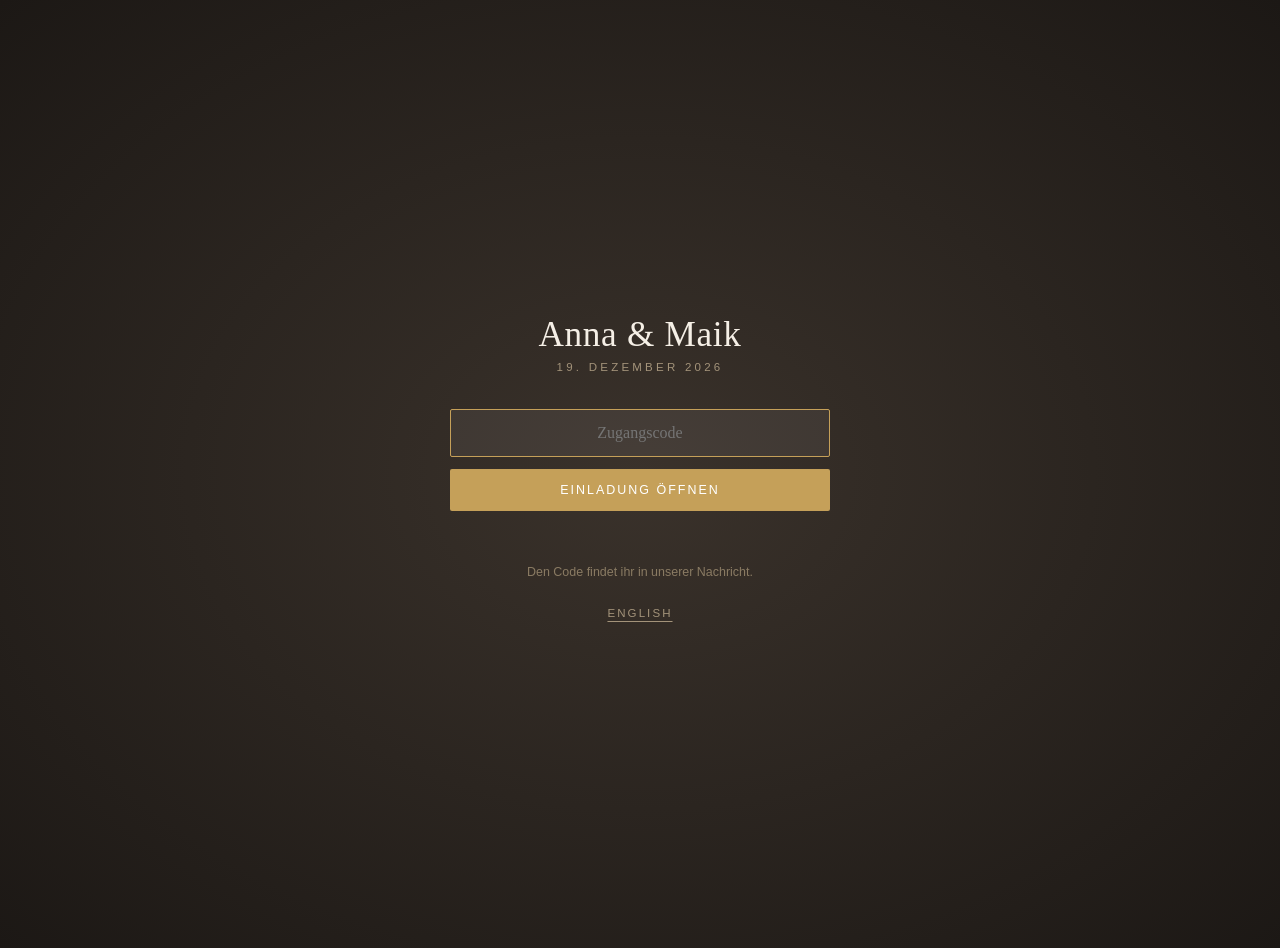
==== commit e8b86d25: "Add files via upload" ====
--- a/rsvp.html
+++ b/rsvp.html
@@ -56,6 +56,11 @@
           font-family:-apple-system,Helvetica,Arial,sans-serif}
   .hinweis{color:#8a7b63;font-size:.78rem;margin:18px 0 0;
            font-family:-apple-system,Helvetica,Arial,sans-serif}
+  .wechsel{background:none;border:0;color:#a3937a;cursor:pointer;margin-top:14px;
+           font-size:.72rem;letter-spacing:.18em;text-transform:uppercase;
+           text-decoration:underline;text-underline-offset:4px;
+           font-family:-apple-system,Helvetica,Arial,sans-serif}
+  .wechsel:hover{color:#c5a059}
   html.bekannt .karte{visibility:hidden}
 </style>
 </head>
@@ -70,11 +75,12 @@
     <button type="submit" id="b">Einladung öffnen</button>
     <p class="fehler" id="e"></p>
   </form>
-  <p class="hinweis" id="h">Please enter the code from our message.</p>
+  <p class="hinweis" id="h"></p>
+  <button type="button" class="wechsel" id="w"></button>
 </div>
 <script>
 (function(){
-  var SALT="IBeZ8fCfcjsw0Z4/5BrChQ==",IV="drvkBMTNSOkTQxPb",DATA="2vwBp+5jFIG77TLYlKfNL/829EKF0va8uq87l8u4TOCS5eXjjlXIvqCzC4F/ISkXYIJSWTnUBna67qJYgSipTjG66yMEZzyAPb6MNNLSmaV3r0+9NQP/GyafHlsmc1QlzBSk+udHNsDMgDQDSevIMNGcdHMg4ZIOgoKc72ZD5CW2t+4E2K/VTys6gMJFzR1/F0NvtPdR/DMMgx1J7m9JcQbnWro4wWJ6yoq9OdIb3CrP1kfuXGyzHrSkNDYXAvsZuzuvN+kbCBAN2tt8129+A6L+x4P9m0zJknX9GFipm6AVVuxzhXpX5mdPcRLGc0Rros4j1jmk6Cu4DYf3Oa1voiSi8mI/DrJ7FnZZ/8tLWUCY+IRSM4alVC59acLH+q2t5tN6GrydgGZZylXsipLwTuBuxPSelQowvKw1EDTMHcCy5Skn9OxIFwLarphlOxXi5xDSeToQwjWb1Ua9mH4y4w9coj3sO3eyr9m6MPyG63ey9mdjey7QYtmxgg4ZskOIf4/4XTJAitQhNCXZmwkM3Ke0BZFmXyHZd6CN9Lp/+qY+EpIEDGSqf4bXqGI5CEPlkwKOhoVQY9f9x4pa9gJSdk5NctSfl4X1qIR3VywJtKoK5/QPzmp+rMVtwmGtRNI5rbicN0S4fQoem1WlQVMXyhUjd1Voixg1DqMjSuaWrC2LY4HAyJJjq5QeJLGfZkcRw1oqiTyiOK7iTYxtF3/g/2u1n9zJsqKi3LB2kn1/GMYd5a51A507PNE1BKS5Xq+sEa/z5jgIP18mRMpjg/Nni5AMEghyLK50+nXFPG7DSjfhE/2hbM4QLULup7N3QFK8eWc+Kk+icir2F7S3AvRLbJLj+r3YRaSuF6vmVs/N86cwk/mpPFRc14NvDeH0JC2JGvX5Q2w+qVbtNGi4nV0iZzXjJR9Osa436PH5CwyWWDBBhIHHlWCgSvzu1R/bcU5Hlr1EH66vDTLIcG5yK0WzS52c3VdLjiH/mJbPKtxJzfiw8h6/0EVwgb7I1TRvifEfwP0BTvzH3uylFOWPPZ8ztjJTO/zoheTReHukJvvDnGy/KaAeJlDS0ks0d3SkBB6cTWzwL53W5PJzfzgXYry/[base64]/Ck5SWnssu/wsiXMKIfitipKJHAJJdcLR1QhxDDD9OisOfinOq1o3HjF0Iy1TPnGuROAVq7Fm4JGxkaufXvrNUEI2tucyPHQS08Rj239yXIiMfMXaLBM3OIdBXMFS5CjuTZwSKAqLmKplGA+rqLsQT6ku/zgTa7TEn858j7wE80WeQQMOEAQgoAep85luSSUE47D56S9BVzFy5AvJ4klInuz9+MhsEEZug03Qhb6VhWZZ8VrZqTr62Nu2FxtC7XTVMdSQRF8dI5Uuxeo1W0VWSas5flH2NadeVf/qICxuI0FbcipfXP6mXGGrAJ3y5pRYU8qH4BCEIny0KL3gWDaW8Rg2MD/DKA8er+RCRcsSARwmiYINwPvMritsSr0Fay0gbCQBEwXa3wnwCFif3KZ+RbHTc7BNHjX13P064bgSfY4f4rOit67E9P6RbWJcaLEO3A+CnQjsQr/uY6XU/[base64]/0xsGBbEKibHuK9Twy/q+GowK6lcUZegn/kVrX/L5BpJAh9exe34b7Bg12VRW8oUfVeuAo6leO1gviNS7Wt810gsVt+zJhdI52V0AQLQulpYaqumgCi+IX6K9jHHogR1OinR+3GwgpJycIfB7ENAoBRNntBX81w/hjPW9ulk/tZNSXa5p1Uu8nNrxxgtKlXWDDcoi/+dgPgOxk3pclkFOYLd71+TZGmRKW4GcFT0Dwg1B1iFbIt5rV2nqTUjX/h8JZNmwNXBlOT25e4JQJdJ2ce9oV8sDhxyWv2m62gwb770C5elbErbwS9QrssYG7K9erDXIreB5lv8UiK2WbmGNkr4Poka4jeadeZB3kHRU/8NJ1i4bPsz+vyuvzTh6cHULJtQe1WPcuJgNAsOT7ACrZfShLjPP/[base64]/2wWjSVyUrUPrLCnDIY7ZOWTVnJujV0CYMv9tlG0pB8BlVuxcPz3EEN41/pxxu9YaMUa9lCgPcasFYuUEXeUDFEyx6UAffm+WtDQRv8ChrlYmBeUCbCXWy7eh+bESj84zZGRffe2AZWDyIwHwSO9AHQT2iEa9n+Ybr6189+fltyoELUxbx0rVhYAn8NiwzJtM15GYdYEVBhl7fM+CfJAtGMr4HwA/Ig5GFcUfIvUIb3XwrM+VICmNb2FfKjMjcbymcpwCq2QtxqfPpjJK1bAB+9B0FzGW1sXVckl+zW6BGTJ7Lm8M5jMYqqOn6eOaX29NMS9AAt+7aBvYA32M997CE5mRBzhWXNVUuuS7oG7c2ESVpHrY2yGNVN0yIrBCxke/44EbOtOxTaxnhlaaNsO45NXrGwWPmdh+1lK5oIry0XC9rICduaVGSY9m+fDXkSfY65Zk1V99yKsOaddc0H08E7pt5llE2s9RYVF2mg/ZGaLwRO/5OmiyoQ8N8wjlhjYPrEaGU0cMi8u+gz1fmE/kfZXpHqzbucRN/vqGmfL7tdS4HudwITNJeOgjnMHjjCwID/jAzKsaOF0E7Fnw9CKO0FL+lzCBf6BrgDANLbVSXzE21ykXr+Nd+0A+af45JkSHsx7rcO0NI+ajwmTciybh/0d0ozR3ZFoLX+FCCJO5cxJ+js897/QjnRR3Q5EojakVvy9/XRSQ733GNUVPE2q265s8KN2T2XDe+XYWryaczR5fpoI8CIw9WY28KSyLguUtit1LPwmO/JROSIV1Nioh7H3p3kzZwHO4qTA09b6pP+aZuawjpl0CcBQs3rtcfcOxVvLHa6096NQjegJ+jc3ezt7Qt8UqihvUsAKsInE45ialX3BO5ythQpigdvgCgW8Q7NfjGb25Trc3VZs/UMT2RCM5SMRCijNbYWnSHFqUzRxRf16dJ3Xa72kUEigM92Tx93F77hv/AO9LAjB60imAIRrgdMuFjx3bkhmjqxnySZ1zzZSAvHOIHTnHE27aMaE8dgZuxdL6Ukoy7rjZfOcyPTIPuGJDjGcLsy9Y0LQmtkCFZrgsaYFXZqlvGsJPVbMOM4GLJVB+/khnAgehVww11t/TUsXhBFMuABoDABi9BtzIiuaUveqBboFKmwxedIwinPP9uY0pXBpJdkprhOWpPsH5J7qaIsgsdOSr1f9TLey2Kw5LopAFZOtRwu3T6WrUWwRUf7zkcbDeZPmGJZicXZWj2TvR0iycxkqhSeZKY3BnyH+ePqEOB/bEsAAUzAaEQqm+iCBoajEPt+zVMYihBBTW5jkWdLtOwphAzHy7SbAOJPMauYOvIX1k0Oxeq8h+Al8obsOnV6yhy19nffS/+0P33Z/IfEVxxLY2CnUsCuK2VAzVkqQLhhOi9f/h6vOtDoa1+7JlxBnm6AUILFRMCm+e4edjcdvDa98PmG3jiWwBHufRbMAG12sH3qAVNP+ymVHWtdagFq1vna2qgdC7RvbgNFREaEPoML5bZPQFwewPpLszDq5NOwjit1tlqzn/9fhyImK61Qj56mgTxqzwQpgfZIjH9p491oV/3oD7yKwfkDZxgeCP0yosrKLtwrU2ctnPCctKeGxr5maLJqnLeL/txtvgT5zdqbr0yxmgyCzW2lxY5LVhvRKXm5Uybg7ezIkuYT8SNKQCX63h3LOu6fbh6DYhN1HbZT6H1US0hjQz2/xDoj3zUQ4vmB9FvOcdsCoMhr+2bc+4Q89hVY2yCj152h33y0Z//PKZ8t5rGlaNREd4luD6g+zvLJRbwP3HV17bCvaZZdgUWPhLDOWDZutwzJm65Z0rKmtUqf80yCEiei+5GxCoHFdrFKE8+PihkXazuyY1uv/d+cW82ujyKBfuxJ3LOBk86MBC00qvypb7uGwhkegfniUogzUPFLTGki8W5VaIjOBcwXVOmJBDHYmVI+0mbUvMlYb5gSmmo1yHbV5D5MY8+mP4KkJNNkwjUSdLjAKhKPswHSvpHpy2Ini/Wz0BVABncIRV5vLdBDSV0wyFTNZEYrl4nRnUo+ipc6TkrKjTav3P4erOwBVBYs4gPYVN6wSrY6aCXK8bdWndqDKnEavcMo/x5LZZdx4ySfYdPXKga7CB36PG9StU88W4e3eLtL2Ul9QcdO1p77omu7DqeCK33FTCOMsRpPx7h7xYb9HJ0Vm8UR7nzNhPVT/ZjbdfJhmO9WQNNU26C99/6FdO8Tkw9Wp47ec/byYxFDyjWuAKH+U5wjxOoHjXhcnbp8Ofe58H9K/iDNfgQdKK5aI+gI8Goa3OcgUuX77y3gNYtHUE24P07mYM56pvcMjpyCcR9Xc3+UxlQ3yGFJ03LqbHNLjA2GjgkAKOz9ruDYNxboR6jn0h5yoZtB7rypqfcEgERPYZDOSheZhkrtMIzObbxfl2w5uiZmFHizbIKn9xZvsrd/WLsroLKqPdwq+OxraoYSYsxZlmjs/n1Qk1oyn8IBGUniuNlMYNp7iSkTDunGCMavObS9dckhV9UcI4W0IQIJz/7ThjIed9xplvmj33pzPiKZzCCviLwKDkr1LKu8nWmYlci+MgGrTnYde8cVCS3nxCTiN01JZLoDXqmJF/fjgs/+w7R6tSwdczl4SDRPr/lhUJ/9DxL+1pAWm4kK7KugaUM9ue8e7qEAOc7jqnDz4zyQ8aE1jpaX/oNRIyfO3wpDiq58OBaQXtqz3Zx7qkYN16egaeke32etBh2FA80qh7FQCXzinYYqi3Eo0q/5qGN7Jv/Po+GBnyNc+WuNRwQrxS+9ru9xHEKNUpFVPy9saaxuRZGXvho81cZ8ioyAL9p3+L11Vm0NWKMEUMVIkukq+Vdk49b1lpQ/pdDtkxFW7l/vz1V1MJqsiEfS7ahmAQV6ymDGAZssUyxa1BVyZKhnaWbdXQtI9Tp2rR7UqZt7rf5IOvvFkXLH6LsAPTH97p1zOz9QTmiJbBjnOeCZgCynH1SmOjRW4h+a6nsNa2DpvJmHNkL5Mk73xXc/XSch4GzBSI2Cr9Pj41tYoBA+N0+NHARbbYJfP/8ofjxooiVDHLsdQW3z40y3iKy6ivLYFTId2tHUtZcwJq3cpHvzVLb+v25Nif+CFfuxZgBE3yAfuUom9FH84Kiahf7VTNeyhziptJk+t3Am++lA/0CiQ7yruyS9acaQ6H5CrjS9hJ9qZPjDbxLaSUE7BVf4+nPTe2ubFHfEfWDQ4fRw5Sj4vvXQjZMXk4THwNh5U6ybQHLCt/IdqP/Gyf08gHsFLmDMvC7y2VykPByNyt5m+i+Rgo/6beQiwDCPnFwLjCxD21J2YexUBOAJM636sv9DtZtHHn3G5WQSgWo92Spr2dWH8jJKWyzGpEfY4jFaFWuCB6/8+agm9dNag1w0cFAvN6j9n3LbHQB08Ey309R4z98N1EBu6cIz49d9DkpRvsT5OqJ64muFtMDqwd8/0h/HU3ZJ8CwAwe5jk98E3Xef7X6LRHd5DKMde7NoZIy4jEsDfbZCC+0lwRNKA9KtUczH+7+7Ij6espw8rVy0VN6veQfYplzpDWWEvo1OVCxC9rvlOERUHjnPpq8Dfgyrze5sT01BNGbWWQ+vSlc4MsCRP50wRxn2Y63xL+PIvZN0TV0Ul//VxzFuSu2q1VnKVH/1CpXIVJ1jK9rdgIEIG5zr5KfA56XGKdHG4S/R31AUdvjSDE/8pHc5j78HAQpiH6ykwAGGji63VPhXfgAzVoMlzpgeheBojHt0BZVvuFFTqih7EL0XxO/j4xLBbelsEQRcmo/ULXWP4nIMohTYPzifU8lVxRHvd1DL3KjedL7nU6SUF3FEuIuK31w11+cgTFBtHu/IFTCDpi/1Vd/yyK5XAjtrScqJuS6FOG65vSWxIbl5a6/0iHDgG+tXGhUdqYjm+vlcw1p780wF4RHgivnsyHsYJJIEz2DQnrLRIgRDiW6vea1c3xNjTbQc8sS5tsJ2PJmT4o4F5FImfshUcbOO2Gu0SwTk6YsajoopW6p+6OpjbIIwDtb47Ry4N2wJjQ/RQKHh/OEpSmcDkwR3yoPXY6HTO3IB67sAqrtLdbqnF/PQ8u384dRGUnGfY4letqL6u30zHrnZ4BZCfZ3onOrJCqMgdP+wCiuVuadxqXGsw31TE+6m0/GP9lLTYY+F4gqKus6Zni67PKmW2Gw43pMPM8FEsbTnp82ljNQ+KuUy0t945yY7NzWho26zc8ZGboFEAisdyEWJt2HVXZxZbTkLhAMUG4+dj7QW+DE3CEGrUMuM0UbqMR3+Jc+oeicyMlxTsQuApYNiH/8wBSJIvhRT4IIhFlhZbnTZcA33SNJQB6wV9axdumwm7NTutIhNqYnHoYaq2voZ5LMYIyA4mfbQhvHAk6GRYIKcePhsOYHzm4i5ZzZY7sHrtUNEnTvTmr22fLCaw7u4B/XeswFkvmr2UXLXHHATkiElj1YwSXrydyGaMpGun07y+sqnz0gZ5Ll6nfEaOYYFYYkUrF+gCKXC66XjVTkRJYKIxfzIJ+2qCmx5LshJvD2afmc9iQmAK6A8hWKPytuKNOtGZNHGrrW7rmIhBLVChhbUACDC49jZM7+oHyW6q6p8Zx9737aFUPUCuhHJl47/526yjZGm739DJI12O0P+rbWO8G+027q2DkC4D8juuZq8rR5QF2SJ8dNky6P8GVXbE3SZoxNh5WDeUj5yycBk14mMubkup+TTcWwED8xfu8imQmSK9AuSa3pQehvTlzjG/XzcLvpEtcCKsxGY5YNaNK3LhOtPAwbbu0z9zBRkWS9z8MkuCxjpN3xTti6wNzSStBeLN0JOCnAKPBx2nhQsDss1pBNlRehWF6odqR/b7iYXpu5IDwiLFCmLtcnaKn4uz7iHzBeWNMEu1HqzQbECJ6/NzR501ZWR5rg95NgsTT6Jk+8Ju0UrgOKYBml1IDKdwRkuUm68JE+rDXuGBwsdQp8smHzZ8nwABj4Z/sA0l1Iwk2oTeMnG0bFmpBjdTfgW+gDLIuhip+kgsci4eEif7p/LHzXzRA08jIjNJzn32KzgXQq0lS5f2ibTmz/YbDTaLS7Exb7sbPARaME2uzi5gKd69mfLlc7+uQgca9rvDQc+hvPv4ZGygyFMv2qC+ez4JlFz2FuUZHRtq2uM3G32QDs87GQ6M2wNuNUe90/Va+QwYxqp/aMLk/55sRnMIxyypPFtOfSjKT4Ui9tlH/4pFSmhA36df3UGuhTTpJDlf3+V4/Yu8UR4ZXKQaddqewRlFgyD7CjoKnwTCgT0ChHT48UTLXmuJ16JYSs1UUvqbvJiOGj2v0+IA7FyMYcnrw+j5hnhfr/Z8AayBdZqFH/yFrZ+2e5Vkat3JkEl07shOL2/vesZtzHScZ7bK4RnatsPQ7PXv7P/F1qgYqe8HQ98h/Iek+mZfAnT9P3VC/JSEnPN+IuMHGjONNbewL1lgw0+nf00ZgK8TDDrFfKTi2sU87wFr065cPHDOzD9EYSyWAE9PPC6Rr1nbNsAXPhsJESX6UDarxHBArHzepyl3NDgefAKKuKdLXP36+WDPmumEQIgpwd9lKJy6BUTBVllyGemUFAiQj0h/v7qI6AWpYO0Ppvb/cagUQFpKesDr+ADXF/dtnFrItuANpg9MGU2BeXnfBYq0LD0m8phBJsMDu4R54bTB9/dZmV754zUcodviOGIL/hWiQPg2H25wRRJ/NVvaMBbrtaArsNze18yPsgLunQMphdNrAXj50OWeltWdrw/OXpVMS+LAFe7MsHEeIb/[base64]/y8G/OWmhSRByBCKEeW5Ujw3UN8V7FtQQCoXcY0OoxuS6PL1sevMaiB3gqW+GupevbnkvGrNY7ACEPIh9ugJNTm3VPXFKwh56s320laZahzLCittGjdFr87UTNlbY/iesy5IPk3PEfozcKpYwr4QbdU8BDBsovaFcgslQhptU5Ok4jx8fIPyimR8FKPT7sjD04E88J0lyQ9kAUsU8GrshtjZSta09meGknFpez6zfq/Uhj/JHajWUQZB11KIPzUGQkBAFPjJFS7otLXTggC4H3EDoH1uOJyP4Dwp8o2zwCGdSc/763SS8HCM4k454Ee3i0pmtFUs5YJ7+hLdKGmGm4PRm16KvzmzimpypD0jrMlrsfCTV1Is181ZbYtNGQYu77SvoYW3rvMhrb2FsNUO/lOCt96afj0fw3EUvl7nOZwxWyuB9a+tG1uCTOeRwxzb9w1vXwGHb9WqtfPC0/+0XX9p4aLdxfujQG0Ew4j481mDNpF8SKkxFyo99/CK/zq/AH5aczAq0qLg+u6mpObYAqBbjd9pvpF4DtuHxIcXqB+HaBS2D2GsPeoXGMbr+YC9kgfhj3Jh3zmjtiXxjZi+C+f5nacpkof9evbj0IhuSEtbLDlJMI7El9eFSOLzUhpJSTmqKe4f6Y4dZXt3jzAhe/aC1U53GQ9EsWE5ZoIpai3JpVi75vJS3TEYWDbRB3q68PcJ3MitKgJgb8ThfF7DS+iuUK3/gBbjvrrsIKPNb7yeMEfbG3Rw4Ou+thpbRfpB8W3hG1ibV6iax37t8sh6/5kxDBq4ZfasCkgJdKuPuZ5tSb36iQ+XVDCqAUPx3aHkbo/4iqDhPs6f2Gnt+vC2YSE8/AmBbIHA+Mm+Y5m3Q9vq3tTGvB6nUbFWJPRWb6jJ7On3lydD/fo25gSn7eopqknjBCFk5OGBEPlKd+Po8fAe1wxop/0L1td2lyPKdrjD4PjCvqF2Fe/4J1mmyD6mihUf2JVf0e7QJplaqB1sNZNMCr2GemuVPw1iTjs+De97aRWF1TS+xT/DYFF/Yt+8MN0vNKfKSx0H6YwX4TragF+E6CBB1qzW4UOGPoLyhQ61edZD9pHvI3rylREjJFHxeQsJCehz7Wf00/AjIwU5SJRLVw0RCdul9+3DTlYLzd/LyyM+nvUt4tDdW0mka+2cH+qnOLyJsq/zQpEQH0ACnVs64yq0aSZPnD/gZLLZh4bQ4pc5ncMStspFXhH2yGpkKChH/NzHr0KYLnyyxuWYFM/vQ4g/m3DAXWuPRgQDB4SGX9esJzaixX91v/P3FOr/a4W/CLTK1pYGFvmG/kiUHDeUatqXAcJG73zhGTfxOmviWnTOQi9Gf/9SFtFW7EK/6YwZAZCUzxsVPWgyYr8j5gtQMogE5DmbHaGUemK3fJtWKhGvtVbWVDLIVWMIHmd4NxL8z0hleTW9bJJ4mLihfImkJHnxgAnk1745TTbzZoUtIdzhS35mVexbM6SR+bIZ+peWg9rn8puv4d5gm8quiJz4rlqRYZmu5D18jp+jInFsjvkk/XNVmFbWHRrD3RTGfl2pOGynN6ozcjRTxbwBDGYVKgTL+37e/heKNeQbvKMx4ULMH8Q/[base64]/ThhPMj730wAOFY10FFi9msfvKnuNfIfc6bCNvp/1E+KuJuAvG+fg+ftMyCTe3fB2ehi8wU6O5qrRSAdlIt9T8UvQ4JbsWmvqkq8556Wk0OZY5p0EXPjWGpCDAAhMgKr7orSMCgM1jcPXmDZV1tgI2bAnwc4Zuftw8sz/rVvWndiLjzzQ+B7SxPCtVsl58xTUwpKu196A4H3GZjKpZfMkwPmuGDgs4V53N2OH2Tlu7EA+emBqg6Vbg9aho0VN/LprwgvYAIZM5T/4TXlndn62M8Ewd5v37XorxOgLN6BYk9iTglEjpsuKGirj+5S9ImOJiuNw+R5F35eoj0wAOfzZplx8cHKoE8G1hSuLhyMes/j/kmbaGuNiZqL/NbOlnnGoSeNg4FgsfmxK+IUhvjlUNQ6+E/cbmFp7Ottq4VuQDJKoVGGIDjsMXBwdIZqxVPWl0kPA19WuCFFhal+bL8XglhYWQTlJAaPzq1W0Y1FDflV1fNIzVWfcN4hPAGfE2Izv8I8Ld4F1peHngWK6DYebiPpADPMqyqHoMfcZOLSkgUHw1iz2t0CkmB4oxnuYaj58JiAGm6SfpNRlh22jkr/DOlwmBBBlJDPgjUWlmAJfB3wQaqWNuwjL/FKySOkekrn0x8fWI5G3MB0hNOc2FGccbc0Yq+YSUHSUi6pc/ymMZStfTacMlcrYU7T8gEZx7VpuQuuo8khnZc5CEs9xQ2pdIxY+7IS+ISUFAgtx+w6TIJs+nhhMmlOmnN/KRCLrc5MGRcxuhBlEPG4ec5uWrnBSNcSHOYjNQsnn4c7DK8+7iAoVJNw35oybbTigQme+cWG94cPK9HC2P2nV+tgZ/QYYz37fJFTykMPjfGu4v1ExbJ/kx7sZ0r0Bxt0DQtH3vhwy+I50lxoI3cmMR858LtSsBVxU2JAkkERrqCJneu4gRUbje0sDlUdMvkPZs9P1oPWrvLiNoc6fgYk61MqHOJUVy9BvLgwEj6eyLBINfOo5rsbi8g96DYQNYq5iYIQX7429D/1kzG5VTBG5taX9KVaspZm4fpjryZD8nVySX4BofNCFcPrplh6WgrhOYP1OrXa92T2/Y7IpUw7N0meEdtHekhJO7F1aIf6VEf4diJIIh3l2wf2/wobD/vL1grBtMgDSAXcLn/TAOhR4UQaflZKL+ZqvPSUAsP/FtTT+wfMTiHk0/oBxnY5h/bCNTZz6mCdoXK67/jEm2C+oh4PwwT3XKm1ydvWPUeEYlwWe/9qvDS8l944b34iQdgOZ0YpumFAvlJbWULKkotPGkFYBD0lVniLVhycgKySvZ9tC2ZITL1L+J2uwIr+m4e6ULIJJPFQRKFWV6ibIcPGuOLm2SM1i0yrZsQjZvt8pVvCtJEfb5xg0Pskd3rXxjFT1cD5OuSf/XeiZqcBzBIqdqDSxhi+rEWLfeu/wj5s5LhEzPkheaXDDh8MUjWPQWYNZlGH44liiiR5G2CQUkvYUm2Kt7Myh2NNbQToRDTVcvaR1WNZCcDo9KSHHhPtnfEHE1kxxfAR3GFwB7DtWL57VVPc32x1GqBKbRUpqiiYNesfiPbUexRLQtX0XCz9DvmFpyyyuvpo/0X+g2yvxTtD55aMBPBU2aZr1TSSz5HlG7AOr0RuUjmWbKia949GL2bxJLHwMallvTbN2PIjWry3zhHWEq3C943KnqUbKV9izQ93wBTEfxAAc1XAg4PDGXn2u/2s6ndVuE1VKqsY/HjiSM7g2aTGYL8Hnju8WFx/s220k0+G/M02VkxAJgVioYpqkykKp95Ntuu/OmkWxpIqCa/75VCzmkahD4fw3BlTGS4LI/vwqcn6mDKVcz/l9RQtMFN41EEMX1wk+ycgqGtjDva/y33DW275JWq0aLoKRJAC37jooINAAxJOBZ9TZDK5sRArrLPGZfsCtUrcuLkNFUHaWxid5ulgeqssAOrCRq2zkj9NtXNiHoVWkRcjE8QQ29BSftGkxz3V9VLyEoegDpuDwkKMc8iM7YGZ9ROlgaJPRKOjUgp7JbeIBNZshZxhzwNJd6gHtKeuqCEsHCme/ZjGHuuhR5HxkYDJme7EtEZgNwZpkoWL16xB/DC/Y9y97S1xEzVqq9XtfoEBfJFPMWivyvbd2zh8kIb2LUzCqYUf0MDvvEFa18FSZovSaNoSf7f8F4bUrs643KrNUYlOi2iom1dpocC5z6s9OELVQrPfoKVVCionA/uVNfcgf5fU0WSc57gIch1xhTDgWpDMMg5/WNL7c7RL+N99Si/sksJqamlbyM0uhqQodzKqDQvr6Ph68XKAHz5BsLHZaXUQCqWb1TSgV2Izi8yXc5MdIBbHwbnupjBen0quj4VdyMAH0C4h6IsRfiT+yJHr54wGTBMrPd3V540GA/[base64]/C0sIvg66VsSmTopgvqxTZnKTdR4jH72ehAfpelnLQByqZBw+IIyEGZRS+mZmqTcE8H8fSGhmteCpVadd3WfHheJTmEL/Kp/INMenfaMszCxBZDy+zhUARHf712C23AL8ZsduJ212yvxINU7xrHufWq07y7lwITudHF17j9NuW17FggJwYIaK/4aPuZm+8/5zeu1k+jb8FhZVonuux7pSlI+AP0SEohtBw7mkWJMTfe8tlU8KFnaIFGCwLXIQxu3qTwLoIwVVBog2aM5b2/s8zdwGTdfLTQv+RTiW5BLNeY8TNLmsx6g+vNL/i4AU1zhAPb01TACaToa+n5B9HxFUX6WmIHpjJSD2pgSP0uMozcrIB0E6jLO8XimcWGAyRokZ2YWDz9K6oeNmpl1QYRB//M1QsY9O3WLQR1qF1LH9n5S9KES5khb2eWenoegxdQudLCDxkbOKHLn0JqiB8YU8r39JKuQV4s0dzI6YudGgAhcdDSsP32q3zT9oVqe+8Qqv7qjDMApT5GXJUZ6SyYcNnPCpi4EWHXlaFJYCS/11WOt3RzbhBD1E9ghx7j2FskLiPyY1DUGjv/pNAPwsDNmqVdjr4GvC/[base64]/UPz8WW0aveYt7a9bZOiWLinavnRsjxfVqfcs5QhZ13P30UOJcgf0u0PcAV0AebSowjg+PzlK9P/luCFOSFGEjYGnIN4peotQr/BaQA4++oyHOUtI0fojg9Qg6Q7qdtjlRcirTswfwSDu17uQcAXZkP7mRdnIMCZIrk/[base64]/3o+axcC3iZUJ6+bQuSb/SdIe/W2NNAidrjP4xuWU0Pz7vyq423ZEw61t0yfFKInCAzSLUkgG0dau5PDOFdBbMFa7DitcxavYGFVbUyvDlyaUVGtpxwFWq8GIoGcOKC1lJlRdRrQ9V55Ljx+blUWNfuvt4+q4NRYloSVM9RykrEWEo3D20yeuNYJfkJVyVNU8S62U/FUQ6P20i4prcDLSmi5aro3zw3vadbwwuJYCnJkQ1Vqo99XkxzlVEJMU8kdkV8wikr0CfJcmezCF674PyAWrLC/0VzrU7ZryIBiiPAZglRqxvJWpjeUY2b2cZYsn8ARKVThJ30OON9jN5XORRe22F2J0k3UgmqSiTTqc3YUcw2QHGwX4g2BY4PwgZaadp0HKw6fd3+UT5xjSAgbdz0u2I2i3SigMGPxZ8fWXHJMSQzYEsQD0ijG6prkI4cB/ZeRvtbQSvVyGkxysnmh7OQopmBjUuaGX9NXxhbJVMkkx3LpcOLcYrMkUun0OPRz4Prh9ok3pHlQxh9AiUCzwxjZA+jTUzCNM9+FZ9AUh50ElpGVw0l7BIxVBBj/FEyqXawBO5jbSFSm05w9mpkxiMJTQWJpT6hiFAbGPAVw0gihKe/G8HVlUJvtkzrrW3mhf8+G7c9oXAW4hLxtWV2g/j+BW025tje0UHpsTi+O4iJW+w5WQv3lhv1Hwzs5+5/RwsDZ+CSNU2TQY/6fPM20FOPPD1d02BloucVAu8pFAGBRwMxM6ItjdPfRQlCmZ5dGwIy67DJOq8yixQjimWVTSp4uZcZjNwLqClDhr1L/C+CDltW7veZizmlat0h028kSQdF2SxoUNWIcT6yI0Q50vyqhsbKPVTDj0MHzW8u+KwSMcD6yhHKFaTm6FXa11rxoCLx+BsOcUTEVsVIs1QhZSZYyY0RcJ1bDMrv+BaJ+OSklbeVY7L/AmsffBsznF2fVfsatMPAg1rnkq0svGYso39h85tBbWfHBlK93bBIGZjci2OTBUlW7kmilOWX413RefN9EZEm5pkNVOUOHhnBaOFKohHuEKB51R3kg9Y0x8ZbV16u0XIKMTkL9/6ijdJVedJn3nrYzey1g9tEwULIFjIqjNr0tfwYfakrP0ir/aZW799GDQfkMz+FB8x76P2mTVjim8i/MfuULdStiZ3kg7IyuSkoqMF7ClBm1KE6frdQA5BMQpQJQhIl0uKDH244suXcj0xYl6eYxknlipw7CLtytb+hbgk3uCTNbXY3O+kt0aSOAqd2yn1KGDMGmuV2CE7R/L5l1l8t1iQAbqNPl1dZtmOrCD0i4KOxlgLXePreaASXc2ldWwqhaE5UK1RzMj9OIt7lPaWNWaEk4W/5kebFPST0utfxiIp/uzYX2JyoeUtmIH6OEI0eMmuaY9K0rOtahtO7os7k+2Fb6vMfJLRDt2LvTiKAcAfRDfmnrYGGXyMvFXHncI5vQLCjG7KLxwCnKewJRzqjqVnR+0IO24EGVNrJ7Rhpkz6xcPSItfS77/NCGXskmFfl8/ELmzK0mF73aHxJidEgctVB4DYC1eIbKKClY2f6IZxvYQjoQB4yNJgyQd0LgAMiSmVcjg1yR2P1FDs45PLnrdTfcayFzMsGmXVZPGRLopc1l89s976WioHn/AHNM/LRmygDnt/IbZyahrHMh1X/Ducme8EeNIwUbu/g1OLxjkr0HmsLkIX5CavfXS62NrWq0MYuFyXFdd87csBsEHDHLkiXKH1OJa7eJs0lTdatnNO1qJAElfOGJ1DRO6b2YfQ79bMnwNapT2x03UuRWPQspkdMl4BE12v26klwzd2CUjy7GysX8W15ZNLwrmV/SUhfPEWQ6UZwFuNyooa831NVQ1/6UvdXeOc5lIMGaID2NsrTugMuRpFTVE4E9Ywpo9tUfvyjAjcxfl/iMm9d2Ke+ZL7npZOgZO+/KawscZoZdWaGSzb6NpDKFECMbVlFOoYa5JOi1sY0n4mReNU+aX2d2VxGR2SpG9FCoh/5MgUIpuWDioKU1x/Udmx3aCHMC6QvvxUrw0d86dXB0hBLpiQ50JnX4OFYb5IcKW8EKKnhSa+fRau/XPohJ5SzvAZfR8jK2U4ZpZ+seewnroFkZ2kbsJR1vvGxeqXhmcelnPdG1qclezPCQvP18hio04e4LFM2EE+eFLCM13Eppfu8cvynqZDcIEtyIVjHwr7lIXU2jBMZIS2C9qYrCYOtPAdKGKTApgwFc3g00A8vUy0e4IQJviRbDd1dQ/V9u845NYtzQuaLC7Ad8iEOGz3UFNyaKe6D4yFtHE8ffh5kFJfj7zv2EJwiX0DRbvso386UmUdldimT3fdkIBEc3KO788LCibDnxKhqHsYaGvwrnBRIw2KNYfhpDa2qexjwV4wMjT3ZIpr/[base64]/9xnLK/lKh5efnug2Za5mmyxPKeSaKiQoSh4EiPZEj/bkypVi71Z4FVjdh81v7PqR+G1AClMH3uQswbpe9YG6sbZaYyxMvm7TE8/zdBzdFESj7YlPgtjTVu4GpLEk/KaixZyuwqTfPHTQa62GhTdDq7LDLVNTD/QifYtrhVzAfrVtRCU42SpMtWSfv/h/NivHQtw2wTsDc/pnhXZlnpIX9bIUZ+gWCRlqjF4Myu5K+lltkm7nXNnMrAb+MWcjd/IG+aXmeHR/PjxY4oY2PkBGYlZCnLai+44m01mc8KyxW4GCAGFS1tHapDSLe2vLo1uVCuBUgvjBB5DhcfAaTeK9l3miLpYcehihj6z/PUnv8Ttk0mkee7uc3AsTS+s0sxXyhHn5S0P26JaG/[base64]/+1gsB4buP2Hn7lw+9bimbdh8MtBWcR8FlemumF1knPtsHYzncIvx6rFRS7UqVT4pO0O01zcDIrI6COlB74JILu21v9fFD2px0/Bf8Xgyxl30UO+pIQsT6vxBtWo8HBOWNOuovaPcWdrBCQWX3bXvbLDJ6A0vmCeg8R6csLjb/MYiC4orQlUdkNLqmBi21zIzCTK3e3KIiYdEilX5p6UpnhjM08kx53LpFvPCz38RNVk1atYGLKg4aGKI2BHDQVt2n30+deQspJb9fFp4VWIksmen6vS4Aw4yJE4WOTfxzt5HbvGPQGgXLW9D4mJp8pSrTqR8gev7/kugycJ6e8Zdo6s5fHm65JN/22oOOyL7V1MJ1g+HhKwa2u2cV3oLFdBaQTF74cIcQfuSlrQro40jqSsBAAitrCRZaifEaKme2AfKVVFS4BMF1coFYoFx2HrvhTfMzyWfS60IAdgUa1t8kxJPmU2gCJHEUVVLBGZnp7T7qv5AB/KPqSyaY9seBOLqJohZlcYW86pJ5dee8Cy1y9jR1uqiPKNuNX7sbJa2TZ3fN325Gpv5hyoRpcxzb+k4qtUzI7FmaCX80H3a0UUq24grKj/ksddczG2/zzRc5vmuxN4WKzwsWy/stY9FaRBqdRsWe/1bz0+cFFTMppqd0VhPHvnINHcSTKwtYDKa9bC5VneS8jrzAI4x8PuVYHiyucst/[base64]/PamHSs4zPCrCxwvt7ZN+eTA5GsKTkGBJgxzqsXv569gcuODpMEInvLsnQXXyPqLZEb+8g9+r3EThvAhr6k9HH2FdkjwYtcQ4DwttlvGXckE2V85fy/z/nOqBXVK1FZv7E9O1qE19ogr/g3uIDXPZesJ7NR6iifBTBI9rmYJE4Xa7txHiKeXlSmEp7YSPm/tYLC+AA9a5qrDMJiffYYfAvMdlPOEPuZ327whDZPbfSJenR0XfT1p14uwJLCB+gZ1pmu3kAoiSDPgwELFOsqn4UGgS1hzPo4gMzsI/YM609xmdYhLQ6SQYWhtBq0iX6qe4kgTuXhxKH2hssH/5yvESK3ESFcqtl7euGlRRcAdwdc7ezqoYwqj89R072HR/UBtgKAA0JhjBVvo/hvU1OJYO5Ikw0a5/XtvOwGUWtMDMc5StQsd97WJ0HSpISe/fMScKTBVpiVGttPQpiEhGIdHdGJKTYc7YXvnaZDKV2SpXU/S/9uHe1Z/SkcSUPvCCpugaA1k4VwJHFoU4251TugXKMr5zowM3xdMs2iFO/uIg7NYP1Ogj8GhVaC7EpKI7KxFzxXnptuPN1NBz5Ncgp2JHeg/Q5wRoozgsXPZRjzVOs08qkMAVGeUI8LXdEUSO3in5CEcliy6SK1FCAIhrxe+912X4xCFga7dJRIWNdIP9X7LPFlKi553/ptGA/6Ci5A3pioAeiAl6jcCzA97Mp/6sZmwEABMu+/NNVrF/9KGdYVpC+pxY0DV0xBPekIla+P94kKHbfMmW8P3I3HEWR/9biRC1x0EIQDS/dWnbKo5+WUqrm+oc2suqIDXwh/7Jd3B/QEKWWzPuntzClaespWNrOsjaCmHmcRCJdkKoJrLCzA84TXx+Uedb92hzmucu6feh6ZaiCp5RIhgEryeM+NRy2dFabi3/ZQ3+HibCQRSf6jq/NAYobXqqkrSwlPgBPhmbE6wNfuj6h4OIjuNOQNh9+bOraKmAfhshjtTrFipicaSNXpkPOhGtKbmtRQ79srI1H/DgiE461mtycPvbRPtM1tz60KbdPA5vb7ryjZeS4xo3rN9/Tyu8gJwcr3U/X9nrM3ESgr6RjuwLOjXoftA72sCq8McYfxo7o2d6ybzktHc61INsNYfBc+itcDL2FHiDKO8D6FpY4vFcjjGvPom/n8tRa57atHNGep8GiuZoUuuGndb5Y96s9XmiWKGNNIXHFcQbe2PZ8/bBp17Z6ShfSjLo1ZTtgvEBgMM1/fBbvpX9ACX37RXw4bfpzT8pjNIV+pKK06icpn6RRlMtupSsz5gAUZk+C/iXo2muySQbuO/zx5iXHh+FEDO40PWB9/8X8eQ+EQrErhRdzPYmvIqo9y9hYxnutJ0y2UvHzRYNigBeNxJ09MfG5+qtxpuwAEQuJg/zs6Oz2eCijn8EL+eY1seL68qjW1yRqC0345f0ld3Y6y/zlIbR6JSp/lfZF9rnIGbj6WCMwa5uVqrczA18N4dH3MT/4qufaVsb/k5YG64qmdNuEq5X8eS9BzgODEGYvG0LGhsLBVE/1HG7JTOoEZqRN4VzKougu4Zz1KMQkn2ezpJNsv5LsftSUsPs64+YnvDD2JBCvL623LKTtwv0zac0ncY1D5IoIKCY8umgehG+a9EydFp605nXBeaMKLEcAO2QiCBh8piCqxLSl1wPIE2voZesUEwHtW8dS5yufoNxq/yXVwdxaL+T4irBrvwUXeeyqtdE61qtE1Z9k1LkM37WKMplMGuwFPyg/2JLlMiArGnKXVFIRI0dfY3hl+sdmxsDnpE8VCkum2PhfzB6ebuU06L5RmnKnvai3SWvFczeItYl/XAI3CoPxKJEpWEvZiokGR2Y8/89IZIANkrIVFqJfsE17Zj+6xE0N9b9f82u0PXbCdMLJ5TroJDIDdDr1udp/6ta/nkwst21InxDTQclkWSXDkwVLQCCw0lgnnyhMRkRtk9GeZN7RTm3aihpyFF0MmoJJ3YnIkTPpBYsVfmEjUM/BF247X3drWOY5k=";
+  var SALT="4L6AAKpYMuM4ogsUHAIUdg==",IV="AKH2zjrOEwCa8SaY",DATA="pcOe4kfl9wdC32kTQclSIxCCT2EMmH1pocp5NZ4GEvH75tgBNbQJaeIX6zBmK5RewahWnHXz1dyYRP3vrThsiF9VbVYICEv9Ps4mxXVgjz3W/rcMHYQ3Q3CCSiQ3ucLVpS0o6Y+hLWMqKzc8+NsTAp/BLr1gu3yLvPqdzDFjih8Cx0QWxiPQwLIv8x6E8K+60YKNASqOUnycn9c4SL14cnhjc7mo02xE/Kc76TQYTxLEPJDliSxCX+aWrxDgWwwuf9NnsoLRKYFiBITXhYyyxVhuQrxzBOkEjNDooufMAb/OGfO1eEQnw1bNpOpIPZTYYZWZCpClhZ//nFjN16bRNb+r7pahcqGKZINV+BYEjtVmOuduj1KxVFsH02jVNFJkILRQJVqUmiYxd/fiFYPiPXE7r41hwCFWnRyUSbGZGn8vhUn33vBlfAZ3KZoaKvfYxmGwGq+5i5FeQG3I5ZLEMOaQZUBEs9cA4QS66QyXHiPxeUQZSlYRItsK5sr/9CvftsqokTyRTemu3PKlkXqRlhmq+6qvPOz8I4Ta42v2R79CyIC0LBr26dCKxPPv+MEM4LTxZbQNRXeDi+yZh+vMh2Q2GS3+vQWHSZWxFpvsRIK5gaviUa1sPAcS3on0sAOOey7EpaBB1h2kmAbjIA4qrBlzcsh/2Q1tKHDx8qK6HSuJg+O86aJ7ZaiHmrzULAVWceZCPN6/hLUKj6rTlMpCRdUxXsfCm3ZRjLREgFFn7R+f/7vlThpiGcHekaCzKrYKhw68iZ+nXiBJz0ysKjl90uW/WL1PLBs1BnXcNeSPrK7MtOPC2z2fSGZhF2OnHjQvJnwrV3HEANnnE4wkWOxA90BGS/ATJVA4ZtPaNCdFz2o+SK3LkA/A26xVFyiBXFqr+ALmnGRejBH/kmfLfqI4wtyMe8I/3NLwiMMh+guCJI+MZ05+Cw6xs0cPkILu3y+bpKZiv7n78JmUISZSczaK8X8SvwGOMO9YU0pOSm8jFt5VvGDELk373bFfO1dBWcu4WIWZ6srdErsbIAXpfupvPJ9w4SQKgIx+hcmfm4Q5K8aokCstigWBHO8cUAWC94heQjXjx66SWMAQdcXF/hs1mWRIRwF73Kn4XQwItYygqNVFSqUW6L5cv7mnSl5VAhGrLYJpCWE480VB1ELM5jm5hVuPYTdVLWiorVO83mqiEa86ruLRutC+owWYxSEjZIOO+L9EMnXbaLhXIkdwoZOUkWL1WhjxBuE81J4+j6BQXN5vOVRpX+/GSziknGHKTQfK8nniA+eq6KIjDMLSbrwxMcYDgdKI6AIjVEj8sbLbki5ooYh+s9lN4CKGvvEN7VYvZF+DG/Jbg2aQOUAxz4bNGcpPhbF21gpyzV9hpHQPOfUd9ZewUFGkrvBAdwgjCRWRpbZjZfd8qmyBF+x/g/[base64]/Dcxzru7A31wNTsDCwPfcPt6PADACyGNbua4up1L2F/PYbcn/enQjR37Iu5pO57T2GuKpOwXnzRQ5uZNCT5rg/xmAumlMxmKdJAefKDL9hhU0g8Y+awFGXfCFyt2vmhHfM0cIYkrhlofDB+Gn5I3r/RlZwvcNiW2J4Dmbk4nFQgfKKi4u/otuO5kQlSzrqPCH0VTARcicoN84FtanBVDna20BwgyddwRAWHKAbIrZB2L7/tq1bP5+TjF49p3mN6Bmac9qI7JJv1I5/E0QLmoQHlABgfOoGVbDmY2mvyC3ZWlLzGevsKizCHSbJkGhptBdAb50l+Hx3mpoixjkgw5JsZ8UjKkQseg7uk0ReWA6f0OFei6voXlP2Btxmve/uPEwGgubLqOywzmgZm3BmvzJlQZu7CvQo5bwGPfoorxDGmPjC5I4h+9eyj4497sKv0Dzq3JDNSHAhbpNvXuRpJmiU9xpFH55ahc5Qrdhd9klmSTvxns6xr73e2HZFpur/wtnld1Fq/iEjmfEYeNR6NFPRdKSZTiy5ycyGkLMeR0koLhUKkG1Vl67+y27r8cI9HwwStpadqD5XNx0f99agc8dXWheAeWf60UjmQ8iKws5u/2Xt8HGauL8ljrFLCbTogygWK5ziE+DVOD5SMgyy3ZL0t3AbRost6n4+CCXQRruOD5Tc+qll5oLHHBlYVjJrHdxZWGuSxNZxwKSVTQVwQxaWT0r/fBqZI/Ya/dhHIlAnOtxXVE//E++aMo/KbKIdPnHhRLDi9F/BZCh9IhnSC9m4tlre6reu33I555BqXLYb73ajZUBKN2tie5YPEryOc1Z3sR3Am8k5fXU4EBauenXQgnfoaqNn/RewXJwgqUdkhNWl4a+HJ8WBhpBjf65fwevj96SWClQnry1TeTbmvlplt7fFKaIm3Z8WizoTU6bKddb0KiejsJqnBTLsznB0j5WE0bjBvIwYJeKRRQkf4yPGyWVpHG9ZU8NFWP9e6aOmWkWB8Jebfuv6u+FR16sM1MChlC4fWTrEvc06c/K0j2hVOkowI+IJWQ68hUGx18hSXvOlSZnh5CuD1HlQy8BCL3puvqvr+6WjJ/6GwrmjPsodup5OqnUWzwFnnb2I93Fubv3xsUsVkvEyVFvFxRKiunomocmZA+IQ2kczz0f92h9jxWvxwM/2Y8mVp/HYJzlFwZ0N87QUgtV3QEbV0R8k4XYbzd3qGShqp+Ymol/CMWmm/LjJfAehG5rxgSUcK9GiqptHsh0lZq+hUPDaQIYHe4Yy7C6RgEOssVAYzAyoITmgdu+6DUXM3WBObKs2/p2yamY8+fpE01lrjqDJ9FNAF/MYBmDCpDyYIpr8xv/qyejUAp/xgXaJZCVtsEDONG7NO89frdmXOfqWYkd4+srdQBoTOg7KsuaoN2ZEVGq8yhN+aGgp820GtCaJscs4OxOAzpzx2RhH7UgikWJDib4nm8BTE5oCpYqIkh6EoUEBDvkACv2QlqWetxfm/rBYklDiEUvgFXaSMoLrYBbUjJWdnharjDKEXMK5rEiUuA3AMQ5zfGsWlJ6q41jsDuN68b6pjkVFG53yeMv8ix9yhB+5/g/+/GAm0EzoKqCZzJgARYmhGjyfro0Ue6Ci3ZPzAocKNSAL4cwiVB8tjWncu09yMyulkVBVr03O4bbyMCHJdRHjZ5U6NSOSC2lLweQMW1wADGHVylaSx0qQBjkRjrh2hjtic7OCW0l5/YqeLjAU0GGr0sPDEF31fmHVqNDOp/BNEeab66LenvYOo/OGH1lY9zLe2sPUzHe4wbtEDMDKPo/4Dw8lRBGU75mrVtPyhAiTnIsAE72f/1O4jPlx1TCp9gM0FmU5BjO8cUI6dvdsOIxwlH4MP8sd8PsKfndd4HEpyBjrpKusOWBQYqwDJaWow4s1lnGoOFoy4E0jIVLLO/RQndzhmSyTrOjRepIn4ZTmQ1xW55C116QPgeOwLlAAylAMY5WZPg0dNpJ/54hrNWTBhx6LEQGdG/cGb18gIi/XZ2rxaj6NkY6lkAOWumYlkdxti/c/qTZAaTn4DOIDKtpKp6LTvf4+mAmiR3uFT/1XQ1OFlFNQZK2y6mUIYcEbXS5cPxsaAHQwc9TFbZyevF1Sp6JG3RPh3O/GehzGGB60KLc/WOGF0dOATMXku4Kp4JuxnaFZUcAOFE++1X/V8yD/BwWRJBlAorcGO1I1/I/+2iDtRUMLVRflBBb7ieYcw6GbTMOT/h6Qlnk2sWen7bq/ittJMriGBxR0z/h9slscLWgRFOzrfnOGZ710MsWHJc+MuySKQG9EXQM4OH8p8c/oG2gaYn7qShQ1ZZQbpJTae1SoWAUNc65CvI0qMscpAKjpKosWmO+V9L6VksULmBC6MIROri64lnBHITpBcIcrLENXAfIfqHwna5gTJlyDvW9IGlo98EZeR0G9PpqzgVq1JV2VH4BEze+I5QSopSdR9zKXFXOxvHDVD6TyQ2JQDir2f22P0S5iz/RJ110yqof3YRAG+/cLcZ2AARgbGSyMG4d5Qc4CrU+p7qOUXS4N0yQNle4bNaInENo8CEX9nOPZjfyUrz3DbNidVxOAj26wd/KWPYbTfwOaQaxNI1JuizoNj0wen3bTomMFleOAcoz+jMehZwA5KC6OW6Towh/zsOdJX3McETxk0V7+n7ekPZvk0o+g7w8AGQtbqHkuQSSeWQ6TYaOE8dM5DRFoumShz7JVa8Gr9GoMeOuGmoGrgWyWnAnzPVzvk+NVr/1X6Ic05M4bOXzKApXeYGpOkxgLcCNnapTNlgKYsQufBtLGMRfmutDlvKHDTD9uNg88BEAEodQ4yLtkYQTLCl1Et4MlAlOVHbgFXqeft15hGboQynu+ms1AxgvoYBYl7IUx/ey+lSyOuChgBUzLOm1B2jyANzVZp6KowR2B38ed4/1Dj34Xx7NAhZnUr9p2IQ8cvwvUexUS8RmuCGtYtpMtftBShR9AAG8iQ2MCTGYHtb7Yefu2YAH9EnwrK9eVPsYyqviaBw/ryBPEtEENGx5LlygKckUFlLbGTBNthH6DhRPHljzzaldpgPlUBdm4Swn/UNYMV1mDRgYkhZ9HSHA/80kJuOTC1NwYUQx60haotNHxxDxMRsEmOD1cryTWMN6xMTyvLZzGCAvevK5+b79MZif431IkOfuVZRjHFpXnE1NZpmAVjN/8EsmpajbZ4KKX2bH/GuHF8p51HpomWCgjiwvbfVxXgQbfqdKgt4D5DV9+lz3c3pEGKbn5GenWJHTA5prWHFhN+C/UclX2mFST+XC0xSCUiGqPGMF51d9nE7oqgj83VhXSBZGWpGd8xkZ/ltmOzokKrdRQxRY1YU7gyYX+iBEZiq3qxq8xU7F+qR2lY7sl+EPM8wSmhnIBD4tcnT/av26qxTzlpy27A1u25WhXj6062knEC2CF5/5lTMFlm9p0fMXBZPOpFftFVwaUz860L5iJykfCW7TqutYd7ye8VzSq0z+m2cf5URMMyvlpfd3U4t2vDZ3SCbAndhDS6Uufh50aosR/ORD2YYl8mQMGW/DlWzq3s1q/AbwON2/1lOw8qaTRjA8AXkp/W59SRzTP7DnXir3+mMx0En45MSoo5KfhnJlSXsvRb1gfLUS6M2YXwClI2JfOXr8YDAsQQi7eexz6gxwxv6Dl8uuNdPh5CLxEkr4SGnojkE0ZnN3p+FanOx6RU8IUTdIbNHJLbfbch0XCMrhzBlvfqb7RN9rOGLQiQ809gB2LqbeuZUYFnzBtk8YHkXSNdIG2E/QW4MOjS96l5Q/Qf+LsptFakfASkDzFpHyodGOzaIG+SX/Uefmjf6B50R+hCNIwBWijPVd/KFOy+Dq3Q11VBS+B1OEUv2cAnXPDQMLpn+EGyQBjGPFl6hl7W06kH4tWqDVqAOEHZjoEYPb/cVQikGVNMW1HPeoIaiIuG5dLALpSdNGgl0t22KgYAMa4pVPyUKNMZqbMOzxgKbdwVm/bx+XualpLTaX2gEA3nRn9ZCficyawN03XJLNphuFJG1zzMTI7VfxendlHpY3miGNfZ/6T9poi+OxtHkO3gBHuJQNxJ5AOcJChHUyOpHPdHxRIlPeTQh0uyoYX2UVBzXvAe4Bihl8FK/gTjPNgmQKC0jIElMO1Glqijy3UJc/E490Y+huzrccOO1B8gud7pwp10E6dQHf84TT/wYXeef2gMoKhStigp0JewMsLaULIQ6KO3uOOXxvr3itRewGWOSvtiRpBw/ZpVqCn+CpT4MlrFj8cxgbZ94dWWiCaF5ZdIqKNsF9miaW6Y02vjPNTbhBaCXVfst44b1sqCrq2Wqj569vCQy7POpODM/Q8KMe3Bge8YH/3JRD2n7gjxC+Th0JF3G+usJP8lrGpJeYenuBCWhvDmwr+eCAh9AwYKK6uWBn3UqToM6XdN/rsFekH/v/d0+S8NW1WkgUyPvOE4L79RaJk1ElIiCabp/A1bkpwmUYLvVINJP3NwPvCuOJuB6IW6zHprZ02jRRrb7xAqoCuQQ1020nOmdGkUOW9MNOr9cVkJkm4H208yNDGrFz/hB0NXDO+dUU1h2I0ShPMeWb/8tsQNIM7+B/pRTGsdsCbVX5xViAKcDrRsl8L/0+i5iTr8hdaK0JQ9O7RjiH0qW3UUDTuU+m/cNmIj+evpNStJ/xmCVAEzPI0M2JJycEj/aBYsOz3PS6Tx4YPqP7NEYAKk9fNLr3xI80a0DwyW/hUOBPUeJc66s8jdc4lrY30h9jIafPa5uhienbSPXq+41OTWfdHTbFlRnUcEu8/AGHUn57HH1uskYsKJsMiEzc5HVjOyHRm/HzXwkjMRLruyagt4zWnwIP+n8todqMpYDQHDpYKUVNnyw6q5rRMyCSzpI/8VvxF9aC5/cQYuqMd4rbGHIMOYz+33MGddsL2Eghzrm7UphFfEnrehK9otPw/Mynh3fXor/10wq5hBeLIxKCfDV81MFgirdHznFsBRKcqhBIxGUX8dNAQ6Ce4C/Z6DBaGhAP2sP4WKUIBCoXoTAuztm6yiC7mIKCw4fvEF8p7niYhdCXh3vEv0Ahuw183ydqSwJ6StB5aTxSIU3Y9CsSsvimhoGM7t+ht4exKOQVeJ/T1qRtUecB/dFeC57feGfz217ZLYLQziU+gv4bBDN+DISa7UGjuhY7lhW1IBN8bGmrcsfYYxJzWha1GNqcXq7nBiDG/LZC4naqCPOhOvQ76RBOjPpcIQ/mEDSwo/3CpRL6IOZVmrAwPdvXeEpKgKXhdywHpC1DaUrJeDJg3BpDbFKnEL7+UcspKlFSH2rghUasszx7CpkXnQXcBiHbKLWhP7kLzBiK/tmTO6SnCRQaqq377yI4EYgkxESowAuMAbx96EI7CrQFf1epnN9DxORGXm3CvxNTSNkB3g5qRc2YMFmYRvTsq/[base64]/Ay/g2kBJkE9KzwPr/rSydcCvrUL6IzFH2qCiRwcUdzlS6IJmBqrh8JDcRyn44Mzm4lDaCfX6rHku9pv9DCg3SFVPo+WROFZtRCa4uV1QHM75N+ZCuTr9Hy1f7Q88C+IGqJ+X0c4QIO4uhHL9VApgqqABqTxGLPlMMI3ovf0Ov1PUDwHGZ8FeKrxqWNUrwh+/+N48ZFY+LsCqKno1gD62JZvDCyejGl6atZrLH/mbMlgyxmz6qE9xU1CxL8Xt6MsMjSc80u80teY6gR/Gs9whL11npPXXMyCxAgor3pUG/F4ZGqnzfU1vM77Ap7y3xTNwK3pVyFHqyNsfiFrtrW38ZCARkmvKsTWRifSY5nxsDIgEetqoY92g151A8VzilD5bI9vZmaR6UQoTKpylwWP0Vh1pmEfJfkXRR+KFjy0LY2q6yp3/nTP5rj3koClV4T/0MC897U0QnE2ORgY8t/o0qakqBktdv3SlP1VIMUugnfpmh2vhj8J9fje/lwRURcpTSD2j1ifu2GAoGBPZJXnHVtS6Jt4Vms9zkoMGWJyjMi/PtE8wDxRojuRx9SrQPID4fOU/M+ltLvY3IAMlIrLwbBSjYc0GJb8nC5jYMYY4jezVFbqEaxVQsXWpuAl0vkfzBqX9M72fiaPdZHLi14DoKhM47O8k92tZ2+VWT3h1PKd2mUvoE5+EIODNs54sIpkKqGYl8/7rK1i2a57D+SQYekgmjW+g4k5+bG7zQH9DBANO8wR5qQbnSwnMi99eBWRqBjoNoeq/RUJ3ltJ5u4GB6bGHHD7koEfQZnWkna0/yD9mSN0BlFhydLL+s263cXnEfumN4dR3XRqftiyqYPC8XF0mQTDplvs/FZoxdqXsNTZ/c9ZtYnz8gaTZysXMzhVCrsbT9y5BZXlsn7r7zcP5mX2SJhomfiv223wp3Euq1bfqbnlXa3nuJuCndCUMdXItmDCS8iG5PECNnOxl9zr897dYPkL164Fn+1palFtutLOhxx8EJ5mv7BUAI/B3dBNcEZ/a1MakgJtrbL0gNxydALyWU9ntaE6Wrl7KcClazfHvYdM1iRCkUUl1pK1LuQkZnqh1zJYzrSkdBnWbnpgqPlXSyxlZqTSy1nkk2O5tDcW8s5uOd9+0/HnTA2V+45b8+2Pk2PqvMBgfDkhlDUprmVHv578lCtdsLmmGHBMEwldPe6rGX3JwUxl4F9rKd6Wfimg8A/8Ij6jJYhX0EjJgkh59S/rYYHaxCqv7MjmUp98/hQJRdTcntLCUI8EH3mVZMkxtnlwqKDB+K17Y1g11DYeq/E8EB6fS2tWG4s9e5+D8Sz9n57XGgmCLQmqR72v2C7vTfEyNu8z5d1mFy7VUZTakRvalFUpunbj3omeMxLx3xvAwRDkJcJfo8vV/DaPWuVcSUwYYSBwnpT8MdpJ1qsgHvWHbiQbcOznVPw9EuUrvphPk1UAwFbjRGiCjrTfbPQuGOdS/qFzvnSyGpB0buxAnAqWm1CRZ8M27lfw6lpswameUOpUnrhBkYYOz/Flc0Jiu+Y5L+oW8ksHIRlFvYhC8ayN7MoVKuTxdjeb1KC4sJ1qcSb1EbPZDRcg+PWIbdM56yY+YhK9KxFDFAtlEXqf+/uaW21wW7evjv1A8UvpQkGsZ2tNMnTSkC1R5euIiSfdMnRWlO/lt+k8XF+N6Kop5AFDapDGV3AshL+e1YFlw3bScYg3Fj2Th89tEb91hBVw83xLKahR6KmzsyLBKOj7z2M8G6Mo35yD4FLVgK3Eoy/xik3qmTKwTRuAXMecTCN8ODHdar40a9agZtYX2H4fYW0yyWu0zKa735SwqIhjlHkJKQcCNO4sV0GcnzGSGuX6SlMSOTcdtED11+WdG+QTsMj38ZEcrhl6iO7eKydoeo7ZJsEwOlTca5T83aoj+rLsVs5uDBpvwBZv5zFMdGtdn/D08Ensnw1qS+kLJl/Fz1/+HjUShz83lW2dnSu+N+6lMcku3n2G3H5quiuIcw3Fc1ebsItDPCmrcBMip/JX82cgn6b+upFcIQLW1FrDG5l5tDzUPuboNywxi/V9IfXRi1xlF0CHK9QoikTHLyN2JA3G/DApbulkGoUmvl/rY6YBefIsUXcuxDVsMcxezIr1yFjx20mQFLX1fQrWCHEy5lbiPvgW/rwqAdiPbGT+qzlI4fitt1ddLsRm0pNQenQn1j+7CbtpBgPnWxr5SztO7V3Ux2FFU6EC8ltsMQSAO5Z8lUZMPPAkOpbPMc6uqIIns9yJxx+Z7LaWNhJEJTL/bN5EEt8mTgnbgqHMivB8Vw9ZIl9BC34MDYNIrQuoeWaqKMLrbMkk2byyBDHiiFu/JDesLL8TJm9vhOCqsjk7cZRDBrcDmSQm8owpWF3WEUTzhbOPyU1FcyYthAsqRin2/WfTnAPXXX9eEcJRix+AIdOsDyPPP1fdmYNyBm5q9HVquYPs7T/auJwHy/7qAqK6PVv94W2stUFZiytY46ZrCf6XQNJMJCHy6HWBTkYH/6wxpZNQAshdln4H3RwSdWY9wdLB9Y3whinzuy8vy62jmgEOj8OSX1gXtwroJsetmtVimhuSXsNHEqozmgiFWH3co7hU11b1yguwarKL1YyLjct9Fe8zoqnZGHMOkFF4MKNYysMRBuqyrgM1Eq14sEqBdh/Tn8vxQdO5EKl4uf3ffgzs7bJo8L6m06Bt9ZsjOxUU3UGm81X0zCEFaWBFGKlvz8culPK//mmnOoSt0pf2JqV0at3dI35HRiYk02m0q2miVoe/Xdj7tdmxIg7qao/HtfsAkSJo5EgS8eOKcq4OZBK9TyipwZGACCjSJDM3kYnYE4Giy/CumtUp30jlms3094yr0Il/2rK2h1dGkSUfeHhnQnddoI9BNhlzSdV9rIAJjI8I/sMzjz7QM0h8MJ+yK7gj2MJwCwbZ4kZA9hBzFsYRREedHaFpojhXREOJczEYcTVYM3COPflPKcrkYEwBqRyV0D4sL/XiOMMc63lvM89LbwTBszLmuIh47Ko+1xEh9vB15dOxqdjk4Yi/Arfj3mXGQ7ctIgmeyfmRMZtleA8LvPoejdrErAuJdOZ8V1kBC2hsGcKQiqacCsVVeW/[base64]/ttG3lOslu+0pXMiE7SfaRCR1BcFHm33r2NGDV8nqQg89wRQ+4GG/Hog6N0K4U9IdHthcyTOKhjA75qIctNdBDCUb/jkY6FWqnROKffKCK6Exfuv99bPBW953Lhf5BqsVk2IkSaIntta/amjAXE3oJutyrSkuyDlWDXJ19BYMGCTvecwO0VT5rOImduXOXEQdz53QTgFT+MxRZ5biW8k5vRnLpY/PWQb2vCGgJ7oEyn06QvuDHCJJQqH/weSOJ3nyqJh1iVMxjO+fiEwcm1URRwIZRknMJBZrrHazC/TkhZTLFGcOUhNepH21PnsgmXmZiXSZ5weezos3Dv8V/WsThjB65F+rWUQcl2ScHOxtc88k6oorXy0+Hy+k0DHQ9dsei85jW7PBPeeciqgeju6yx0NQooFSY+3ZBDePLf8UIUrh1gv3hPX4TzL6nzP7BPtjvbQJOP+vqhBOw6MDgrs2FtAkhve85/0KvWcGRZeQOMwNssRpp8f90uxAmFxkGIO0cPJFxNgLJ65LRlu6tzkF2oOJHjQXJQvZdnu4aocCg7Auook7z202zo7QTeiIhfwItpG5jQQd6qXKKe0UOwrZxSyWP05eCeOnhvR7gfblpmhgY17CjarKUhOK90D/iQUSM3MEn1vDR832xBcIZKUGDUw8zsvtDiyCipN5PCL21oX8U+NVTaQYFwYeIXAxuoGaJpNh/DLb9ifPiw99xjAJ6xXkjxD7W1x9aqN7/riOq0qiCSmsvkhLq4K5W8AxtJ3Fwe64blIjf0N4cZuNWvgZ13jwfwqKOnYOGKmJJLCo8aTmwkRCnZjMmkkwqVIH26ZHnZAL13+d6CiqdKDqP6JGrLGubMpZqJ8xQUeWHhudr13JcFn6mJlGkFBKiMpXT3/oXNH6+WPKoVDd3Wi3vjXRQ/MSRrwwZKHxjbPq4pYYONbbxW91qAPo9jn/[base64]/HqqvBLw/fBkAtFa6r/+1XLIAZY6fBF8nJ9iODmlLA4lEboHWYwkMNBDHKbwxAiD0vcXTas/WEllOKeOvZ+yagTeKb6/832AxfwvksIbp74HkOTbBHGAeTUGklLRPh+fJYVt/uiB0SFrYk8ldTAp5X0ru8OQN4B13E4fnYToe1KN/ku6+3JhLv0rV/+mGDxFHevXDbdH3ItxbDVHpEFTKz6p4glcaKu1UZNQkt7QAsbTM82NIkTqdGIDgMoPcorjJJY5LRN0IyTs/[base64]/wLCwqhccYGkIhWvJAfa/EXO2qLk5BWIW60iimfb0jDYaFVm2V6UtfXJdi/oOJXdeOJXTuUa7Pa3KBibXMePCrnG6ZNk+E3o0/1xw0V8xk1aHBXFjBYmVqoE+loYmGPxXS8i7yG/cY8DxcekjIhaLN3rGiUVv2qN5cCDAeTqtyRi6+2yZ2MEC20HCIq/Kg8Tc4mFgxZJN1FcMs0/ZsbofbMxp3xgvhn4KPfKNkAqbRWkB5rLeRWGkZpndo5rGJEjoVJvIRyoG3R33rhvPuCYBe1n2zfF7PNkJlZwLU4fRmkUSWSSHKMAzx1WhNKSwfYJ7vvWi+odUEp84ssej6HA2v6/[base64]/P+iGw7uHO9zAWuFxUcWQ5KiTlMiQ4sJTnA7055a5PKzxpl0f+shnmLGORdUcFraZl4yggjbOKZbhpCbZMqyP8gTYL02SyW15LWhhFO/cQpgkCR63xJnK+uV9KTjZwAFDeDDh2ym6tbQvb4Pv1dnNd4hlYcJECtnrCeUHF+JW/iORbBlbmZO87csqPryEbax8yxdUnuSmGe9UF+X1rYhhJzOuOK6W19cczCup2Qd/gFTthg5sxLKQnHuoYUn3p7JKdYrRCaLp/+deAjK9fGqW2NYUtFtlntcjcwSk02o1odnHJzvgZJ3ga6DS4PPNr3GKKrzysmpwGQYmA4YPva/xsJQ3loB9lursakZPnHs6eIpx11aVnP4kB16SJ0Pi/F4JHaCNLNUKDdmUx2vH75zpGAtjDJzeF0iFrjbcHqte6kpiPp52Wtcdd5tUaphG4jKS7/yjf/tbkIw/inS+zUeF9u/0owL5GkEaEcqT06fjsJRffY9U9GDbQMHbfePLhvDGqpL8ctcbaFcGEdGKqMlCMkiXfY6hu+pfQ0W7jE0wuZOcYuZnPYMRRmHavgWNNXmntCB1BONNOHzhx0PaSCZNsCCNHEZgv5x80rfWSCn0o6A6bjUMW/k0MOmH2TK0t8X+JwhVxXM3OFtErbmD+PTrqPEyXriceum3DiBJGTQf8pEkGqCZQDEl4SJVPZrtCuRDM02gkGCBnljIUAZknbSIOyiWMXYGcig6q0P0Kwjgnk6VSjK4u3Hzs6/CpdJCvvQWTLqX2Z9hzsI1ybAvFIzgbjoxC1kOV2PmBfm+azkGJK8JLLhed4wcu7XzTMZdgSBpKEKDkRACBJWTNzrwQAmBY3KLvhteeV5swhyiU9itMFRFIURejJPFslh6vnGPe6GpLYMDINlyQZmtFiEylWMVTvLOhF6d9l8bT+gS19N8vb5+dV/I7H1VARJ0LG1+2uo/zSbCLRjKMHc6QHkRZSmnQ4u/hlFUUYDnIcYncriredeMwS+2qrZM325+1uHhCl4bsKbukstDRjz06JehkNID6FRJSa25D7nfR98i5kTZaAgHoC3HE8tDcWBDdhy7ygkFkeYh1+JZh5xuEfDcNRG9d7tC4bA3EZhjRdfTvRGjd9FwPsIrK9Afg3qZNDIZy9Opsw19J+D9baZSgWj/QCZ3Mzk5ze8JQz5NXpo1XFfMRFTPxH5PA5NT104D5AsZF53Lg5FZba6ctI3yufPrMn1RCOp4lOdsoodNrukjI5ldwud4O6L9TEZwR71yyKlxwcN3L0AZ8TF2+WNgvCKgNvjrZtM0UGfwiQXbMa+K1KFTqTWpgMmoWfvjHDTLLDkSa8OJoDrN88FbfXmcPTBT/ycmf1q5pi6ethHoREdoyFhSFS1+Cl416iudFcDGgxGOOmFnOXYSDZW/H2JITMxHOlXLxO1UFkHpiFdl+kdPH7+1d4mqSH6szbjQtvXFjxYRJmUa/cUZ1ej6VzIJyr2ciZtPL3UxCAywlkfb0uCxVCJiapkXPNXnjVyzLl+/CkkDHN8vD4hxNxKryAwP61IZJijEPIjRYzFw2nX8QP1rVP8i+c3pubJSiSPVtfH6QRCt4rlN0NC0FCxxAlocO/lqFZS2KT5AoE2LNL4x8vVFnqZapvKSwHY97y/Y/3h4vnxdqZuTh/UNFlFpU8ZzlTnrRXAYh2IyYcixdT/ufl1fHIBSLSSTapKbjUIvMzWGBX5nftME6EV7pghxNAhdWlBy4iKU0mupbLZvi6EGbp8ORm5ecEcdwk6/O++5NBTh7d2/n0PF2gyVUpb8ntOkqMVDr5Bjg5cbK3zWgHDWf9LJaCHhxSE7c+bG1vOdYT2lzbF/bAhWlv/GPGOjUVRvD9q4RPUA6H8hoez5yzMlv1Z5lUdJLQCRzA9SRhjdCWja20hHlxzH9e5l9XB/DLHqyfooBb+SDlYt54i2UVVf3BAT38Gqp2H7Gl21LQ9XMqut/KzT+91LMwooNUpeIQmb+ziXQe3AsfIU95Er7rzTsAB5iP19msbKJWAPIMaVpmXJ2f5DBSqP/XDnKoZTSlrnWADrs+gsfPyh4OAx391e1JmJM7NJXljsV91dXA7QbL66IFnQhE4RlYZBArGmCMcnOACw66xH/E4Mg6/EtdLCz1+Wag6bVtm1Oz1S92PvEUAjZ3utb0z0Id83X3/Q06UcBZZvS9uH4uFyyUXsVCsWWsKUUCGHzLAK4axAPwNVjJ5XEgmX1NfedCFuWi1vyAb/nkQyVTi6lsVQzC3vONDWygM0mO/71Jv9VeyTDJWcRhR6RMHD/fR0lOfsdlI+M4VacllfR2LMmSc40z6wU0i2rJsLdLNG5ZUsWl1vf9nm7W+QPIkwmnje+cCw1Vdc2j5eAfrKXfZKVixEXmv39lXbbuRAmKIP0VidViHuqEO9FdZjYgfiJd4cvWJqq3bDx/6cCJRHTdoUI1vP88BMWLZ0ExOJT6iBjznIjdfhDD/oio9xus47ipLH3ie9ZdPss6wd4G+qodW7ln+YGrl5HJpR5SEy56kVKm3+5YHwCWMITECzHif5jcbOYXqXPybE2t7r199+je+y3e9+gS+YaL5EM9SOTLTARM2hH17B9Lo2mvvlpxgG6vqOkekgJpG6Xc93xYKWCtLy6h2nlaLW3BL2fES3SSBh/NiT6GQYB28FykRMZmSRiffy/jd1EvtE1BehkJZK4tnrb3v271Gx+1Ag3czswB1KElPllRQU8MBQIuzjnRu1s3gwYnJ1R7NSLsPWip9QNdcZQOalcY/N9sGVFLInOhq6BcDZ9OeCPxhUPEgklE6QYDiMAMJL5ufPqdeV8gO9+LktOi/zGr4tZvm+blhQ6hxMKKvzPxN7djwwYCXoEEYyL+cEqN8vtkW4q/zzCfR4AbqMtMMgvQ4FpPNqqcZs4hKpJcaXZVsY1TfoPLUN2yvVCA64Z2WnGKyW7o/dsEfjYawa20f2TL/vZbZLqJz6f2+VB+1n3l/GhoHzY6MRQ7rtvOEkR6GTwDQyEaZuter7fw0HmyA6/ypsnDS1faVYQpGKjVr0bKQpu3yw9tBRNjMjYwuBD7Hm1/8cQs/[base64]/N4KaEnpEbG6iwc3JbcdePDCTklJ1XlpK0Q+SiJ5/WJPH7D0Dnc3qx6syg/8svDt6nYiqJzmoW4T2Vt6E2bqQ40a3jsbp35yI/stWZd8ljhN9NlgRtX3I4b1WPwfAVRTdZo+e0aFNbIHzwdfyrSLySElhJMTHoDXI/OBl4aEfYjHjbX7IHEcGGVo63wuL+ujgB4PNqcPFfWDpdKhIVInvxgRAhz5nHr6KbAisQNXmNAI3vrNKqcFu6nBfbrqvrJm1xfd8lsJ8wlbmsyhg56eWWRpQHzCDJB/UyXQPIgJY/kuHnDWHa8hk6yFI+e3hDqsukUEWmHmEH53KTFZFL3LyvigkTVnIa95sqskg1triYMdmI0vcVfPV8A5cN1RgW1rMkQ9OSeQ0DX2Do38j74R0CCnZPliLKXwfboZAvnk6tM+AsA2RkXK31Cn7hqycvBANzF5W1VRVOd6kE7gJ3fIPXjL+nBr1qb9731BbC+D5zuyXQIB/8R8ouzm703Iky+zyBxzilcoIMuHNxg39N/nfWWYWtRisQHCnOcXgSVQdZgpipqvNbSdFjf3rvxNS7ZuvHeaeQ2jOPjdvu3+/6/mTPXLCxs7iKYoSVVO0LDTaDZMA1KlCIyG4VbFAE2mYSOSt7ZS3iYEg7xp3TyiE3nAT5jAG4b6/CPFW7ELmsbMMcXZ4ENUxckL1J7xZw9spRBOFbGXSeGIu9TdMd0ZjATxWBdx8Wj1QZDaPaD9TmtDpymx8odB5cy8fNqhzWSBJxCW5+zp7+pXk//07C95DxTyV4GwpROrpPzqrYUi5mUoResGecD6ZFEoTvZh6U5PR/TDgx/KV1y/ovsOqnTRGo8e3t/Dz7xTOxlhOH+rTwlRhYDoWosKEyDYJNcQwqzOC8zm1ejokvEIAH+HvHd4yn7agxId7Gzioh341R0Zvvnxv8KDtqineWr1fErguMH6FPo23ncM/HzBBP/LwwKKPMbexNnSfibcJ5nsQjb/okOgJqtcYKtUxhxy5XHImx4jqE6t2gidIc1IL9EZq1HWYt+Fb5t1u/83UdGo4vKSTF0nj5i1nWHq5JL2LBbzXLaIZEp0fvRWjA9WW1vMBySZnDuEUhyiZFcQ75Pedl+/m7ijJE2QhtiX+AYwZGUW6UCCNwsNDhVOkCHNwqotdq7Y6oP45uytb2/ARLEgx4li+Bj6Fj1ceAEKKdZ92JL7rclxE/5jMFGEW9uUtqSRD8U82wGyz3Bk6Hd5ZP02q6v2/LaUxlDys1IFsHcIsa/e2dqcMUhLMgrVmRz/BoENTmirmZlfns+DVHcRN8X1EqKbpAsRVK5odACeknqwF/9iT4mrO3lgZmH7+uuOOP8EvdePHSHtknn57ZrPFPsXl+a2NbflAYOylgNOIn4Sv9TLs+squpcam/NWwhtw6S4sLLg/OJpH4MlKZDTMuWPW+qjw7czJ3hX61CFgK00QRiN8pG71bOznrwGGEfJ0qAB5Fq3TATVTKRhLz3wm0q1Gc4Nb4SSFj9zGYW/XaM01nEsrkk2vubjaG+vJ2vSKe0B5NKMdf0l2Z/bi67iSWy8lS+cRxAFeBgAT+QHvOLk4Lvg1WUbg/H8XWBwzyZwP/Fi4W+Jk7971jnU+nug3sV2QsaqHTB9nVIYi8VUbW7YU37OV9EnBYiiei7K2ixA80qjBVhJDVGUm32C0DBJ/swOD9GvfwIFTXXwJFID025BV/uXFBVi0BvzLYFrMq9oDABxtPFfd6hLXmI/ufAgdM6bRJqpkANR75DUpY35gHqyZdrv/DxSQs1hXX7eZ5DPhV1rWzeL1W7LF7G/HW8iRG94iFmKDdHHX+0+3b8WXqo+rcNd2ff9Mgv/qDFdGRfQOjUH3T0kqPX1WizJJXIZ6hhoXGFn0x6hiC2YCCM+bMsSOPc0j3+hbN9P8Dtei303X4qZ/RS7F1A33o3J5Q3MwkWpmc5x58bUDi5/NHQAjrKxn0o6z8e7sWO6ruiQK//HCx5IhHH8Dcff9zVwcA+3jcymdbZ8LYTGy/QHnCROsX24cAXdpBXJO/wQ1wIgqVMQ+JEEJYH8czgxAqy+N8CfjH1DEmypEQYzgNCTU/CP7uSEj6wIzMjcFh3tjSfDaT7rtbrXcASV9Kpiwu6H4ZJmSalv8dGmnMuMkDXJ4/9TzBbkxMrpeuEOLlfMonJ1Ch3NNvbrYHCfrOJVZqb/OrcSujaBfgxvjm5UtSF6eaMHCM4SSkcRi5GVtcaiZB0VfVJm3E98VedxRMF2Fi62/AFuFU2yfpKEM8dgiewF6NWkFZDw04YStdcJKy3mzxtyFqphDDF/fo1EJlhg4fhznojsCv7PhjCPpoZmt0idhv8FDMQ4+/zwuUM4gvLzgK0kFiMfxEs+dPotMFw5zgWTXgeLdUpu4gj8jrzQQz/+5klE/WFIl1086UtzN13qunwGmGXGc4QtwQ9cXg4r7Yy29qoN4pfsq37QZujLL7eG28eH1XFQRnQXVBq9wfYZmZCmw3Iyre7lobJR/[base64]/mpwJoRntlNIMb+Dq+HCWVzgS3Anhp3y4jqHt1ULxPakmAAAUDauh1h5YqOa01jVVvnB6KyH1szT7J6t8BsiZRFZuawIou1B4Zo5ILhnzIvz77bO0YUZ/u02tgJtBkbHrRZuGb3NTl2xx+JLCjlpGWneXfRPhOvjuWZBR6r9ZtzRZnYPx8szPcSOA3zke3CCf1GN6GbfE8V0b3koytiYnquemoWT49khWEmQGfG/Aj2K8UUpVD1+qlBxH0tWHA7QQhTH+iJoryyqbo97szUSbl0vyUzN9SmN8V2CYD3TnjkmP8+aZgA/FUgXkvGmK13p8QPnmTpG7ESJXtRRmo8z7CDy3iLIf+dtr2m/6ru3KjowHlDhfqzXaE6eVcE+dU1yp9Gbjw6IYz390D5nV4PIj+Vws4S2aG1aTvRHe/QfINvy64RSPYuLPeByJ6s45ZLZGmDZdVt+x2RGo5UsHAXLfHaloyz2wZDBsf+68rcbRlJ3pPbri5H7fWWv7hJOx/[base64]/7/NBvL11ObYAMlKxa5zZtiobuC+8SVMXfbcfTaQlBf5qdwOCgQR4Z0fhSy2iUR1WLy3xaIsQLKqlBKl0yPOgeEubTnuQS8dOvJt2A+0777JLrgBhZtTUK+h1wAn1TChj6Bow+ypcsU5nCYQhn9b5FWN++hKlRZ3DzlJ033RwZa4Wx4FgAWLdQ/uA0gOLhX0rv3z1A8XcxPAPDoBa/8y1zfUP4gDnCjN2amb99FxsWkjS/IfH845W8/7qHUx6otPizJBFDvpocRLClt0cfBdoWLDZKNwRlpPscGcThwmKmTP6znzRcJkUeZl/OKi4zzyBtRoMEDbflJgbqGIFDFRtQXK0DcxCa6d/7MDsTfD5z9L07dFxXmnyCStg0xmUhllgWCP8MvZCKd5n6XilQVv7lDpF/ZWOQ60SvdmmEhAz9jh0/we7PYiwJ4GTxQm9F05Cjy1lM9FFPbC5boMeX8uieZoBXwcp5zJ3qgiMkWJ7ob9YHKBIBozyM7eVZzdwM8INuPbArIgkIog+Gnxl/DXoK28L9O7EQ10om5zlVwm9+M+N1SXBGA7zZdwAjadmg8W0UvQ+0gD10UQssMA5UBlUx4wHEDPch570Mq8tU64ah93t4piEpvj3U0v";
   function bytes(s){var r=atob(s),a=new Uint8Array(r.length);for(var i=0;i<r.length;i++)a[i]=r.charCodeAt(i);return a;}
   /* Gross- und Kleinschreibung spielt keine Rolle: Der Code wird vor der
      Schluesselableitung immer auf Kleinbuchstaben gebracht. "Lovebirds",
@@ -110,17 +116,30 @@
      dann auch fuer die Seite dahinter. */
   var spr;
   try{spr=sessionStorage.getItem('hz-sprache');}catch(x){}
-  if(spr!=='de'&&spr!=='en'){spr=(navigator.language||'de').toLowerCase().indexOf('de')===0?'de':'en';}
+  if(spr!=='de'&&spr!=='en'){spr='de';}      // Standard ist Deutsch
   document.documentElement.lang=spr;
-  var T={
-    de:{platz:'Zugangscode',knopf:'Einladung öffnen',warte:'Einen Moment …',
-        fehler:'Der Code stimmt nicht.',hinweis:'Den Code findet ihr in unserer Nachricht.'},
-    en:{platz:'Access code',knopf:'Open invitation',warte:'One moment …',
-        fehler:'That code is not correct.',hinweis:'You’ll find the code in our message.'}
-  }[spr];
-  document.getElementById('pw').placeholder=T.platz;
-  b.textContent=T.knopf;
-  document.getElementById('h').textContent=T.hinweis;
+  var T;
+  function texteSetzen(){
+    T=({de:{platz:'Zugangscode',knopf:'Einladung öffnen',warte:'Einen Moment …',
+            fehler:'Der Code stimmt nicht.',hinweis:'Den Code findet ihr in unserer Nachricht.',
+            wechsel:'English'},
+        en:{platz:'Access code',knopf:'Open invitation',warte:'One moment …',
+            fehler:'That code is not correct.',hinweis:'You’ll find the code in our message.',
+            wechsel:'Deutsch'}})[spr];
+    document.documentElement.lang=spr;
+    document.getElementById('pw').placeholder=T.platz;
+    if(!b.disabled)b.textContent=T.knopf;
+    document.getElementById('h').textContent=T.hinweis;
+    document.getElementById('w').textContent=T.wechsel;
+  }
+  texteSetzen();
+  /* Kleiner Sprachwechsel direkt auf der Sperrseite. Die Wahl gilt fuer die
+     Sitzung und damit auch fuer die Seite dahinter. */
+  document.getElementById('w').addEventListener('click',function(){
+    spr = spr==='de' ? 'en' : 'de';
+    try{sessionStorage.setItem('hz-sprache',spr);}catch(x){}
+    texteSetzen();
+  });
 
   f.addEventListener('submit',async function(ev){
     ev.preventDefault();e.textContent='';b.disabled=true;b.textContent=T.warte;
